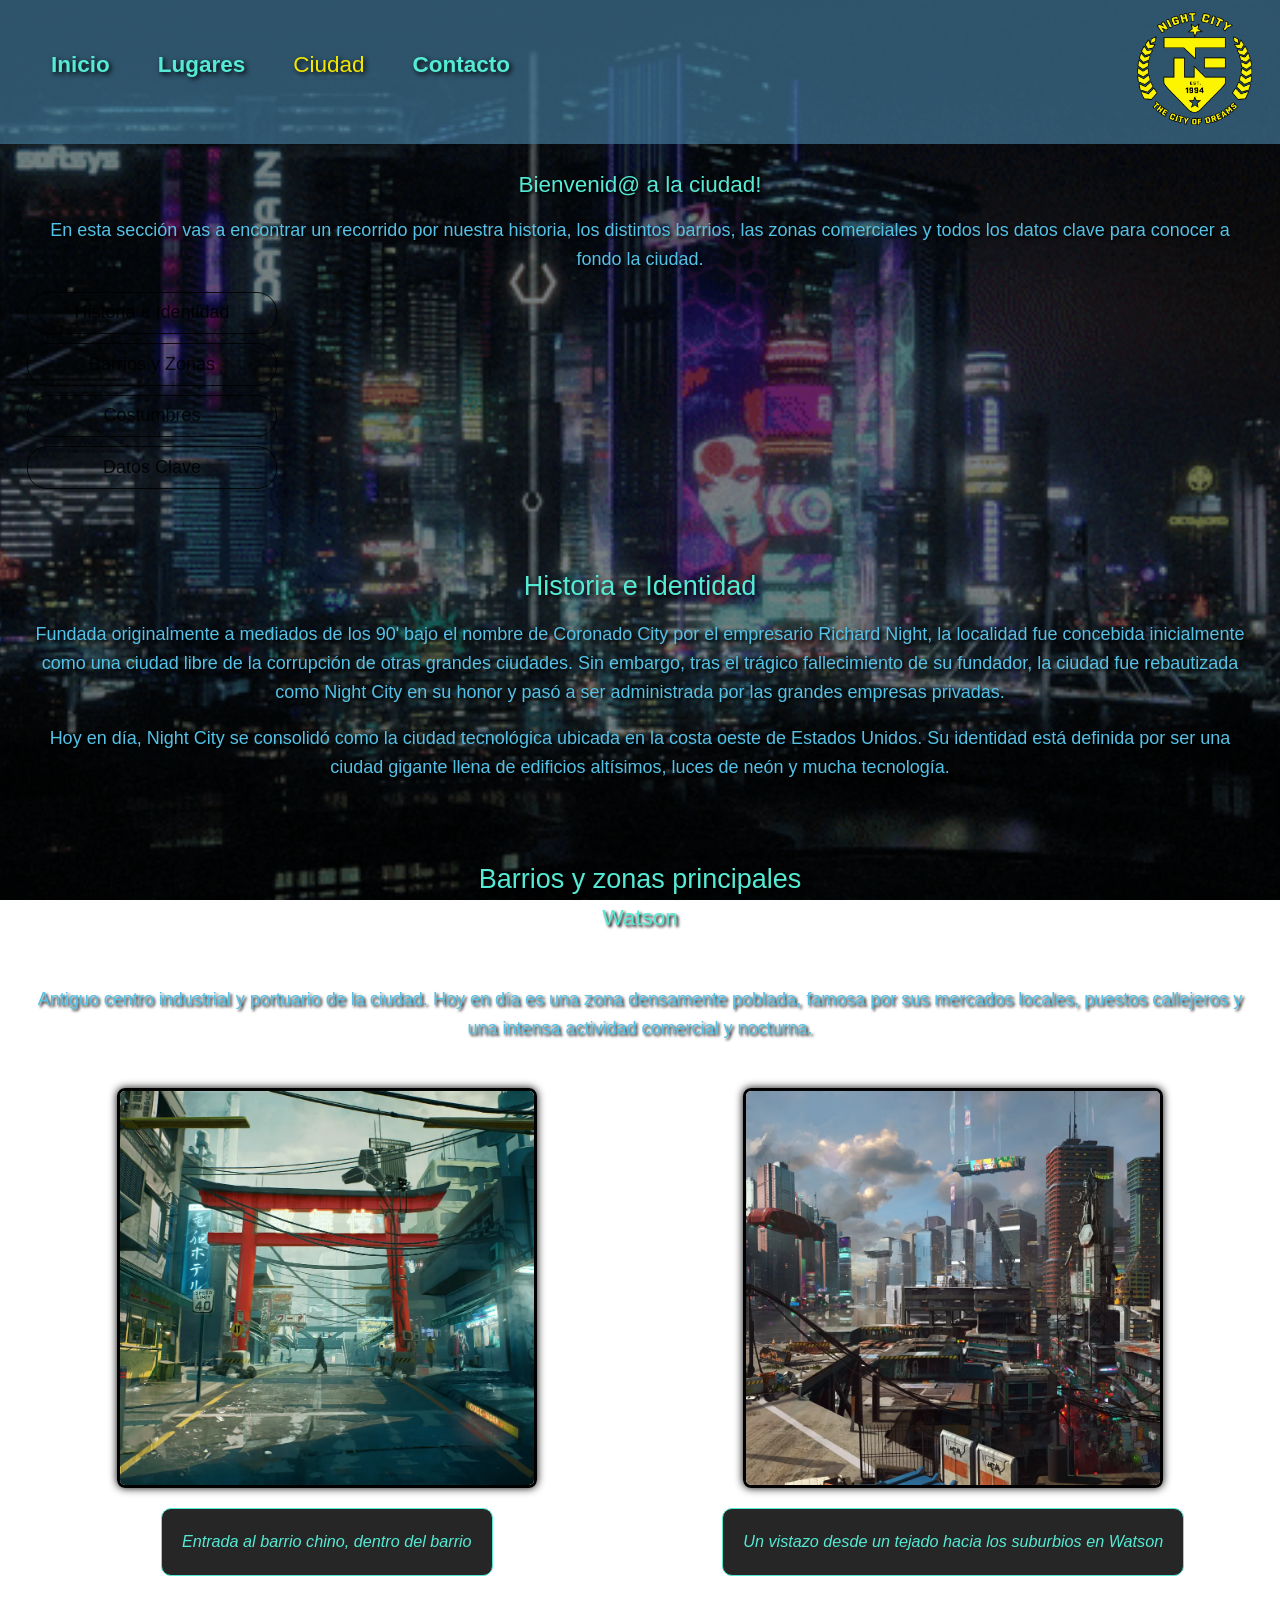
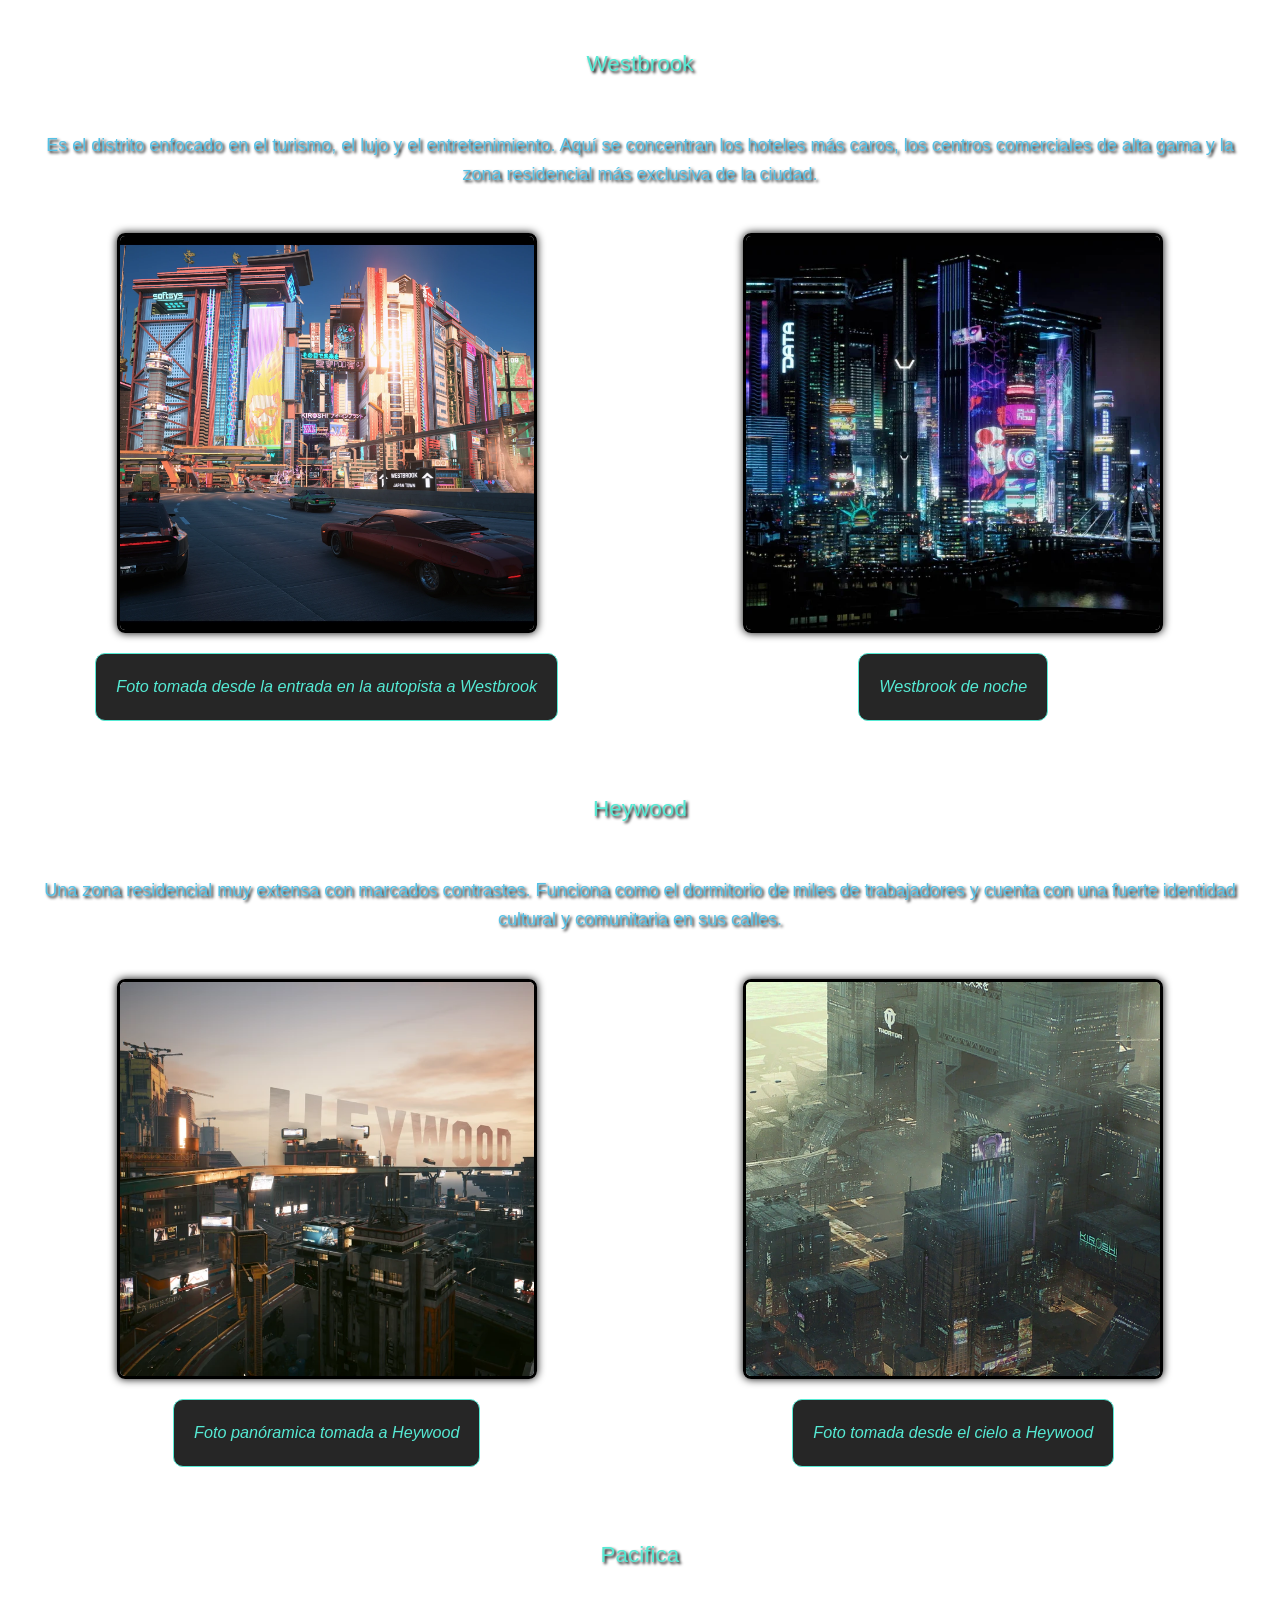
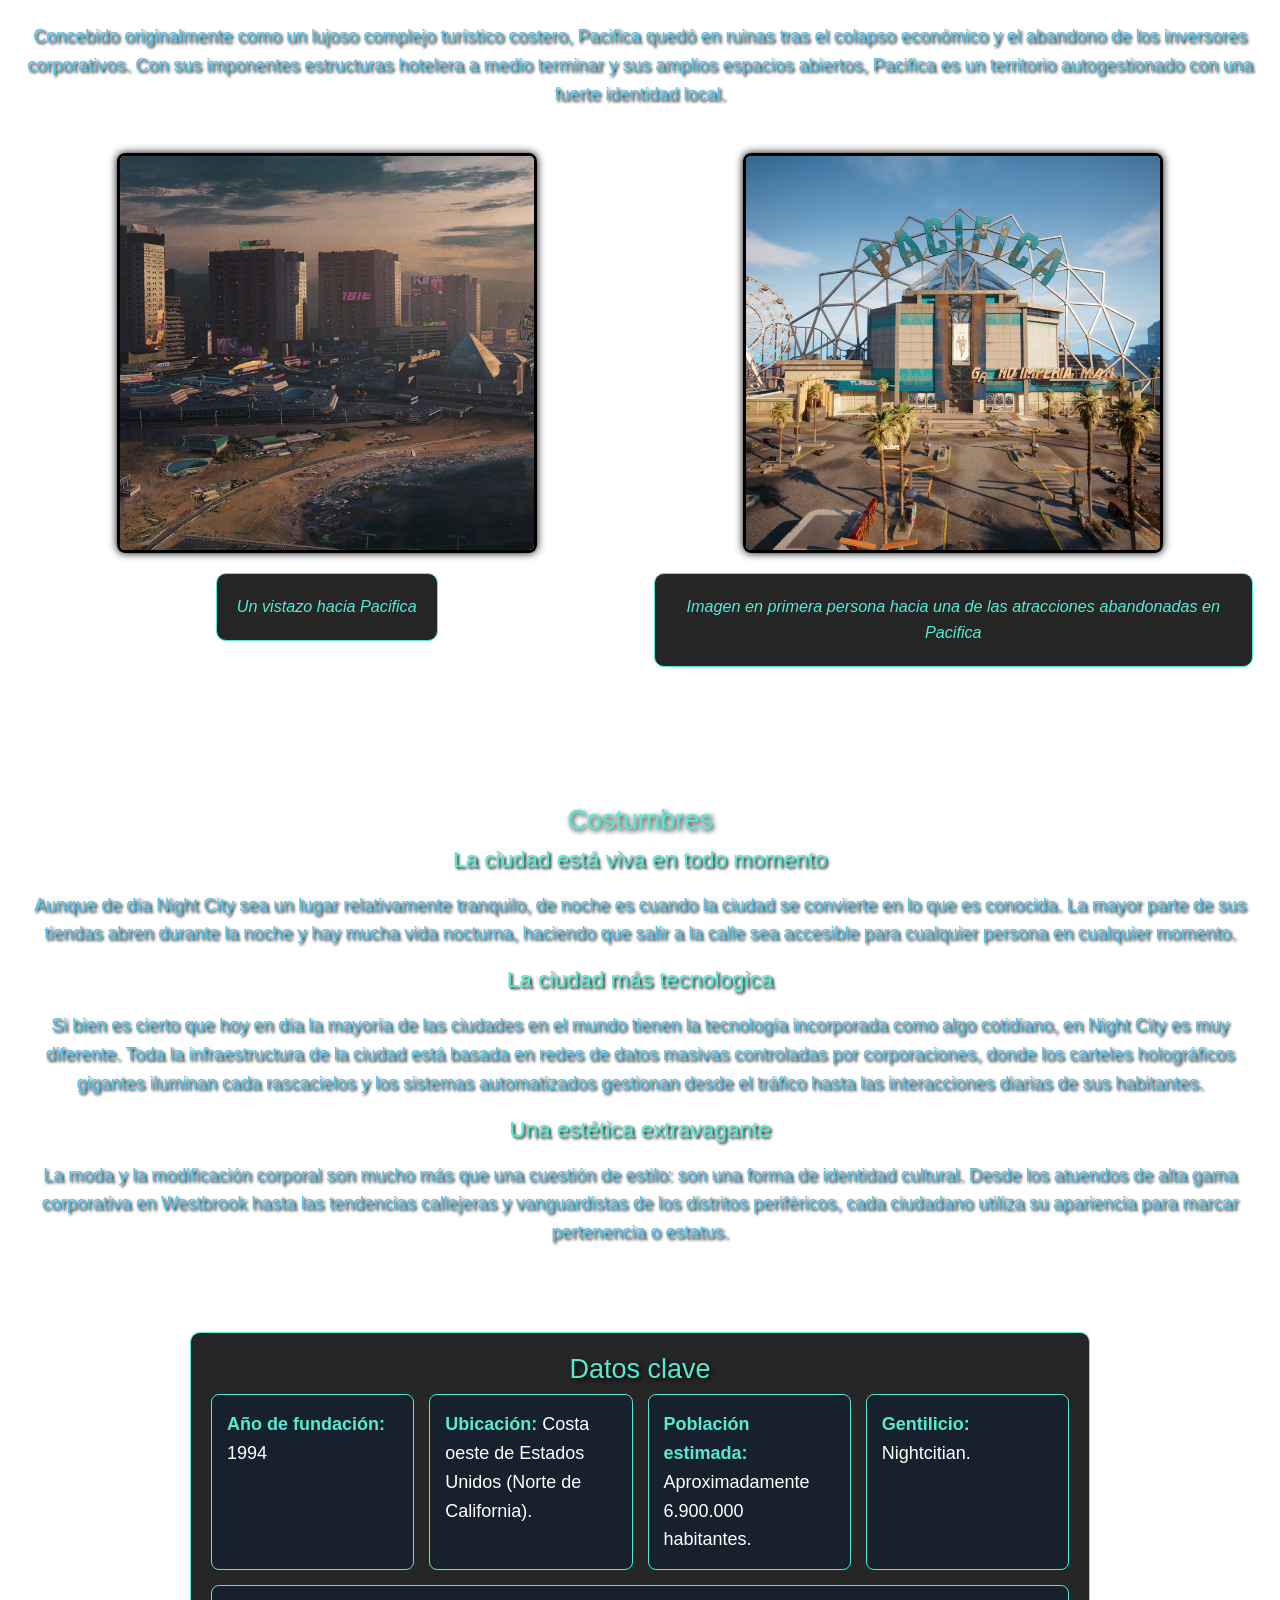
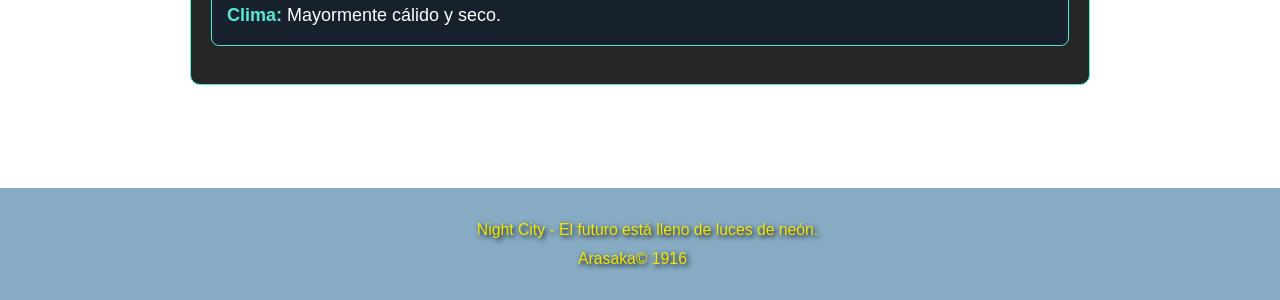
==== Ciudad.html @ 34565eb5 "cambié info y agregué estilos para los enlaces del nav en ciudad" ====
<!DOCTYPE html>
<html lang="es">
<head>
    <meta charset="UTF-8">
    <meta name="viewport" content="width=device-width, initial-scale=1.0">
    <title>Ciudad</title>
    <link rel="preconnect" href="https://fonts.googleapis.com">
    <link rel="preconnect" href="https://fonts.gstatic.com" crossorigin>
    <link href="https://fonts.googleapis.com/css2?family=Instrument+Sans:ital,wght@0,400..700;1,400..700&display=swap" rel="stylesheet">
    <link rel="stylesheet" href="https://cdn.jsdelivr.net/npm/bootstrap@5.3.8/dist/css/bootstrap.min.css">
    <link rel="stylesheet" href="CSS/style.css">
</head>
<body>
    <header>
        <h1 class="logo">
            <a href="./index.html">
                <img src="./img/Night City Logo.png" alt="Logo de Night City">
            </a>
        </h1>
            <nav>
                <ul class="menu">
                    <li class="links"><a href="./index.html">Inicio</a></li>               
                    <li class="links"><a href="./Lugares.html">Lugares</a></li>
                    <li class="links">Ciudad</li>
                    <li class="links"><a href="./Contacto.html">Contacto</a></li>
                </ul>
            </nav>
    </header> 
    <main>
        <section>
            <h3>Bienvenid@ a la ciudad!</h3>
            <p>En esta sección vas a encontrar un recorrido por nuestra historia, los distintos barrios, las zonas comerciales y todos los datos clave para conocer a fondo la ciudad.</p>

            <nav>
                <ul class="list-unstyled d-grid gap-2" style="max-width: 500px">
                    <li><a href="#historia" class="btn btn-outline-primary w-50">Historia e Identidad</a></li>
                    <li><a href="#barrios" class="btn btn-outline-primary w-50">Barrios y Zonas</a></li>
                    <li><a href="#costumbres" class="btn btn-outline-primary w-50">Costumbres</a></li>
                    <li><a href="#datos" class="btn btn-outline-primary w-50">Datos Clave</a></li>
                </ul>
            </nav>
        </section>
        <section id="historia">
            <h2>Historia e Identidad</h2>
            <p>Fundada originalmente a mediados de los 90' bajo el nombre de Coronado City por el empresario Richard Night, la localidad fue concebida inicialmente como una ciudad libre de la corrupción de otras grandes ciudades. Sin embargo, tras el trágico fallecimiento de su fundador, la ciudad fue rebautizada como Night City en su honor y pasó a ser administrada por las grandes empresas privadas.</p>
            <p>Hoy en día, Night City se consolidó como la ciudad tecnológica ubicada en la costa oeste de Estados Unidos. Su identidad está definida por ser una ciudad gigante llena de edificios altísimos, luces de neón y mucha tecnología.</p>
        </section>
        <section id="barrios">
            <h2>Barrios y zonas principales</h2>
            <article>
                <h3>Watson</h3>
                <p>Antiguo centro industrial y portuario de la ciudad. Hoy en día es una zona densamente poblada, famosa por sus mercados locales, puestos callejeros y una intensa actividad comercial y nocturna.</p>
                <figure>
                    
                    <img src="./img/Watson1.jpg" alt="Imagen de la entrada al barrio Watson" width="500">
                    <figcaption>Entrada al barrio chino, dentro del barrio</figcaption>
                </figure>
                <figure>
                    <img src="./img/Watson2.jpg" alt="Imagen desde un tejado al barrio Watson" width="500">
                    <figcaption>Un vistazo desde un tejado hacia los suburbios en Watson</figcaption>
                </figure>
            </article>
            <article>
                <h3>Westbrook</h3>
                <p>Es el distrito enfocado en el turismo, el lujo y el entretenimiento. Aquí se concentran los hoteles más caros, los centros comerciales de alta gama y la zona residencial más exclusiva de la ciudad.</p>
                <figure>
                    <img src="./img/Westbrook1.jpg" alt="Imagen de la entrada a Westbrook" width="500">
                    <figcaption>Foto tomada desde la entrada en la autopista a Westbrook</figcaption>
                </figure>
                <figure>
                    <img src="./img/Westbrook2.jpg" alt="Imagen de Westbrook de noche" width="500">
                    <figcaption>Westbrook de noche</figcaption>
                </figure>
            </article>
            <article>
                <h3>Heywood</h3>
                <p>Una zona residencial muy extensa con marcados contrastes. Funciona como el dormitorio de miles de trabajadores y cuenta con una fuerte identidad cultural y comunitaria en sus calles.</p>
                <figure>
                    <img src="./img/Heywood1.jpg" alt="Imagen panóramica a Heywood" width="500">
                    <figcaption>Foto panóramica tomada a Heywood</figcaption>
                </figure>
                <figure>
                    <img src="./img/Heywood2.jpg" alt="Imagen tomada desde el cielo a Heywood" width="500">
                    <figcaption>Foto tomada desde el cielo a Heywood</figcaption>
                </figure>
            </article>
            <article>
                <h3>Pacifica</h3>
                <p>Concebido originalmente como un lujoso complejo turístico costero, Pacifica quedó en ruinas tras el colapso económico y el abandono de los inversores corporativos. Con sus imponentes estructuras hotelera a medio terminar y sus amplios espacios abiertos, Pacifica es un territorio autogestionado con una fuerte identidad local.</p>
                <figure>
                    <img src="./img/Pacifica1.jpg" alt="Imagen vistazo hacia Pacifica" width="500">
                    <figcaption>Un vistazo hacia Pacifica</figcaption>
                </figure>
                <figure>
                    <img src="./img/Pacifica2.jpg" alt="Imagen en primera persona hacia la atracción más concurrida en Pacifica" width="500">
                    <figcaption>Imagen en primera persona hacia una de las atracciones abandonadas en Pacifica</figcaption>
                </figure>
            </article>
        </section>
        <section id="costumbres">
            <h2>Costumbres</h2>

            <article>
                <h3>La ciudad está viva en todo momento</h3>
                <p>Aunque de día Night City sea un lugar relativamente tranquilo, de noche es cuando la ciudad se convierte en lo que es conocida.
                    La mayor parte de sus tiendas abren durante la noche y hay mucha vida nocturna, haciendo que salir a la calle sea accesible para cualquier persona en cualquier momento.</p>
            </article>
            <article>
                <h3>La ciudad más tecnologica</h3>
                <p>Si bien es cierto que hoy en día la mayoría de las ciudades en el mundo tienen la tecnología incorporada como algo cotidiano, en Night City es muy diferente.
                    Toda la infraestructura de la ciudad está basada en redes de datos masivas controladas por corporaciones, donde los carteles holográficos gigantes iluminan cada rascacielos y los sistemas automatizados gestionan desde el tráfico hasta las interacciones diarias de sus habitantes.
                </p>
            </article>
            <article>
                <h3>Una estética extravagante</h3>
                <p>La moda y la modificación corporal son mucho más que una cuestión de estilo: son una forma de identidad cultural.
                    Desde los atuendos de alta gama corporativa en Westbrook hasta las tendencias callejeras y vanguardistas de los distritos periféricos, cada ciudadano utiliza su apariencia para marcar pertenencia o estatus.</p>
            </article>
        </section>
        <section id="datos">
            <h2>Datos clave</h2>

            <ul>
                <li><strong>Año de fundación:</strong> 1994</li>
                <li><strong>Ubicación:</strong> Costa oeste de Estados Unidos (Norte de California).</li>
                <li><strong>Población estimada:</strong> Aproximadamente 6.900.000 habitantes.</li>
                <li><strong>Gentilicio:</strong> Nightcitian.</li>
                <li><strong>Clima:</strong> Mayormente cálido y seco.</li>
            </ul>
        </section>
    </main>
        <footer>
        <small>Night City - El futuro está lleno de luces de neón. <br>
                Arasaka© 1916
        </small>
    </footer>
        <script src="https://cdn.jsdelivr.net/npm/bootstrap@5.3.8/dist/js/bootstrap.bundle.min.js" integrity="sha384-FKyoEForCGlyvwx9Hj09JcYn3nv7wiPVlz7YYwJrWVcXK/BmnVDxM+D2scQbITxI" crossorigin="anonymous"></script>
</body>
</html>
---- CSS/style.css ----
/*Paleta de colores*/
:root{
    --color-header: #467fa1;
    --color-primario: #f3e600;
    --color-acento: #55ead4;
    --color-texto: #c5003c;
    --color-texto-general: #54c1e6;
    --color-fondo: #000000;
    --color-links: #42B881;
    --color-texto-claro: #1900ff;
    --color-Articulos: #05d9e8;
    --fuente-principal: 'Inter', sans-serif;
}
/*Paleta de colores*/

/*Reset basico*/
*{
    box-sizing: border-box;
    margin: 0;
    padding: 0;
}
/*Reset basico*/

/*Estilos Globales*/
html{font-size: 18px;}

body{
    font-family: var(--fuente-principal);
    font-size: 1rem;
    line-height: 1.6;
    color: var(--color-texto-general);
    margin: 0 auto;
    background-image: linear-gradient(rgba(0, 0, 0, 0.5), rgba(0, 0, 0, 0.5)), url('../gif/descarga.gif');
    background-repeat: no-repeat;
    background-position: center center;
    background-size: cover;
    background-attachment:  fixed;
}
/*Estilos Globales*/

/*Barra de navegacion*/
header{
    width: 100%;
    max-width: 100%;
    margin: 0;
    display: flex;
    justify-content: space-between;
    align-items: center;
    font-family: 'montserrat', sans-serif;
    color: var(--color-acento);
    background-color: color-mix(in srgb, var(--color-header) 65%, transparent);
}

.logo{ /*El order sirve para que el logo de "Night City" este a la derecha en vez de la izquierda*/
    order: 2;
    padding: 0 1rem;
}

.logo img{
    width: 7.5rem;
}

.menu{
    margin-top: 0.25rem;
    list-style: none;
    display: flex;
    gap: 1rem;
    color: var(--color-primario);
    display: flex;
    order: 1;
}

.menu .links{
    color: var(--color-primario);
    text-decoration: none;
    font-size: 22.5px;
    font-weight: 1200px;
    text-shadow: 2px 2px 5px var(--color-fondo);
    padding: 0 15px;
}

.menu .links a{
    color: var(--color-acento);
    text-decoration: none;
    font-weight: 900;
    transition:all .3s ease;
    border-radius: 15px;
}

.menu .links a:hover{
    color: antiquewhite;
    text-decoration: none;
    background-color: var(--color-links);
    font-size: 30px;
}

/*Barra de navegacion*/

/*Seccion con Imagenes*/

.cuerpo-articulos{
    display: flex;
    justify-content: center;
    column-gap: 25px;
    color: var(--color-Articulos);
}

.articulos{
    text-align: center;
    border-radius: 15px;
    background-size: cover;
}

.texto-articulos{
     font-size: 0.95rem;
     color: var(--color-texto);
}

.articulos img{
    width: 150px;
    margin-top: 10px;
    box-shadow: 0px 0px 5px var(--color-fondo);
    border-radius: 15px;
}

.mb-3{
    background-color: color-mix(in srgb,var(--color-Articulos) 70%, transparent);
    height: 300px;
    box-shadow: 2px 2px 6px var(--color-fondo);
    overflow: auto;
}

.card-text{
    text-shadow: none;
}

/*Seccion con Imagenes*/

.btn-outline-primary {
    color: rgba(0, 0, 0, 0.85);
    border-color: rgba(0, 0, 0, 0.85);
    border-radius: 20px;
    background-color: color-mix(var(--color-header), transparent);

}

.btn-outline-primary:hover {
    color: black;
    background-color: color-mix(var(--color-links), transparent);
    border-color: var(--color-acento);
}

/*Seccion barrios en la sección ciudad*/

#barrios article {
    margin-bottom: 2.5rem;
    padding-bottom: 1.5rem;
    display: flex;
    flex-wrap: wrap;
    gap: 1.5rem;
    align-items: flex-start;
}

#barrios article h3,
#barrios article p {
    width: 100%;
}

#barrios figure {
    flex: 1;
    min-width: 250px;
    display: flex;
    flex-direction: column;
    align-items: center;
    margin: 0;
}

#barrios figure img {
    width: 70%;
    height: 400px;
    object-fit: cover;
    border-radius: 8px;
    box-shadow: 0px 0px 8px var(--color-fondo);
    border: 3px solid var(--color-fondo);
}

#barrios figcaption {
    text-align: center;
    font-style: italic;
    font-size: 0.9rem;
    color: var(--color-acento);
    margin-top: 5px;
    background-color: rgba(0, 0, 0, 0.85);
    border: 1px solid var(--color-acento);
    border-radius: 10px;
    padding: 20px;
}

/*Seccion barrios en la sección ciudad*/

/*Acordion*/

.accordion {
  --bs-accordion-bg: color-mix(in srgb,var(--color-texto) 70%, transparent);; /* Fondo general del acordeón */
  --bs-accordion-btn-bg: color-mix(in srgb,var(--color-header) 100%, transparent);; /* Fondo del botón */
  --bs-accordion-btn-color: color-mix(in srgb,var(--color-texto-claro) 100%); /* Color del texto del botón */
  --bs-accordion-active-bg: color-mix(in srgb,var(--color-header) 50%, transparent);; /* Fondo cuando está activo/abierto */
  --bs-accordion-active-color: color-mix(in srgb,var(--color-primario) 100%, transparent);; /* Color de texto cuando está activo */
} /*Solo funciona con color-mix(?*/

/*Acordion*/

/*TIPOGRAFIA*/

h2{
    font-size: 1.5rem;
    text-align: center;
    color: var(--color-acento);
    text-shadow: 2px 2px 5px var(--color-fondo);
}

h3{
    text-shadow: 2px 2px 5px var(--color-fondo);
    font-size: 1.25rem;
    text-align: center;
    color: var(--color-acento);    
    text-shadow: 2px 2px 3px var(--color-fondo);
}

p{
    margin-top: 1rem;
    text-align: center;
    text-shadow: 2px 2px 3px var(--color-fondo);
}

/*MAIN Y SECCIONES*/

main{
    padding: 1.5rem;
}

section{
    margin-bottom: 2rem;
    padding-bottom: 1.5rem;
}
/*MAIN Y SECCIONES*/

/*FIGURE (SECCION PERO DE IMAGENES)*/

figure{
    display: grid;
    grid-template-rows: repeat(auto-fit, minmax(200px, 1 fr));
    gap: 15px;
    justify-content: center;
}

/*para las IMAGENES DEL FIGURE*/
figure img{
    width: 250px;
    height: 180px;
    text-align: center;
    object-fit: cover;/*ajustar la imagen manteniedno las proporciones*/
    border-radius: 5px;
}
figcaption{
    grid-row: 1/-1;
    text-align: center;
    font-style: oblique;
    margin-bottom: 2px;
}
/*FOOTER*/
footer{
    background-color: color-mix(in srgb, var(--color-header) 65%, transparent);
    color: var(--color-primario);
    padding: 1.5rem;
    margin-top: 2rem;
    text-align: center;
}

small{
    color: var(--color-primario);
    text-decoration: none;
    font-weight: 900px;
    text-shadow: 2px 2px 5px var(--color-fondo);
    padding: 0 15px;
}

#lugares .card {
    background-color: rgba(0, 0, 0, 0.85);
    color: white;
    border: 1px solid var(--color-acento);
    border-radius: 12px;
    overflow: hidden;
    transition: transform 0.3s ease;
}

#lugares .card:hover {
    transform: translateY(-5px);
}

#lugares figure {
    display: block;
    width: 100%;
    margin: 0 0 1rem;
}

#lugares figure img {
    width: 100%;
    height: 220px;
    object-fit: cover;
    border-radius: 8px;
}

#lugares figcaption {
    text-align: center;
    font-style: italic;
    color: var(--color-header);
    margin-top: 8px;
}

#lugares .card-body {
    padding: 1.25rem;
}

#lugares .card p {
    text-align: left;
}
#datos {
    background-color: rgba(0, 0, 0, 0.85);
    border: 1px solid var(--color-acento);
    border-radius: 10px;
    padding: 20px;
    margin: 40px auto;
    max-width: 900px;
}

#datos h2 {
    color: var(--color-acento);
    text-align: center;
}

#datos ul {
    display: flex;
    flex-wrap: wrap;
    gap: 15px;
    padding: 0;
    list-style: none;
}

#datos li {
    background-color: #17212e;
    color: white;
    border: 1px solid var(--color-acento);
    border-radius: 8px;
    padding: 15px;
    flex: 1 1 200px;
}

#datos li strong {
    color: var(--color-acento);
}

#datos li span {
    display: block;
    margin-top: 8px;
}

#descubri {
    background-color: rgba(0, 0, 0, 0.85);
    border: 1px solid var(--color-acento);
    border-radius: 10px;
    padding: 25px;
    margin: 40px auto;
    max-width: 900px;
    text-align: center;
}

#descubri h2 {
    color: var(--color-acento);
}

#descubri p {
    color: white;
    line-height: 1.6;
    max-width: 750px;
    margin: auto;
}
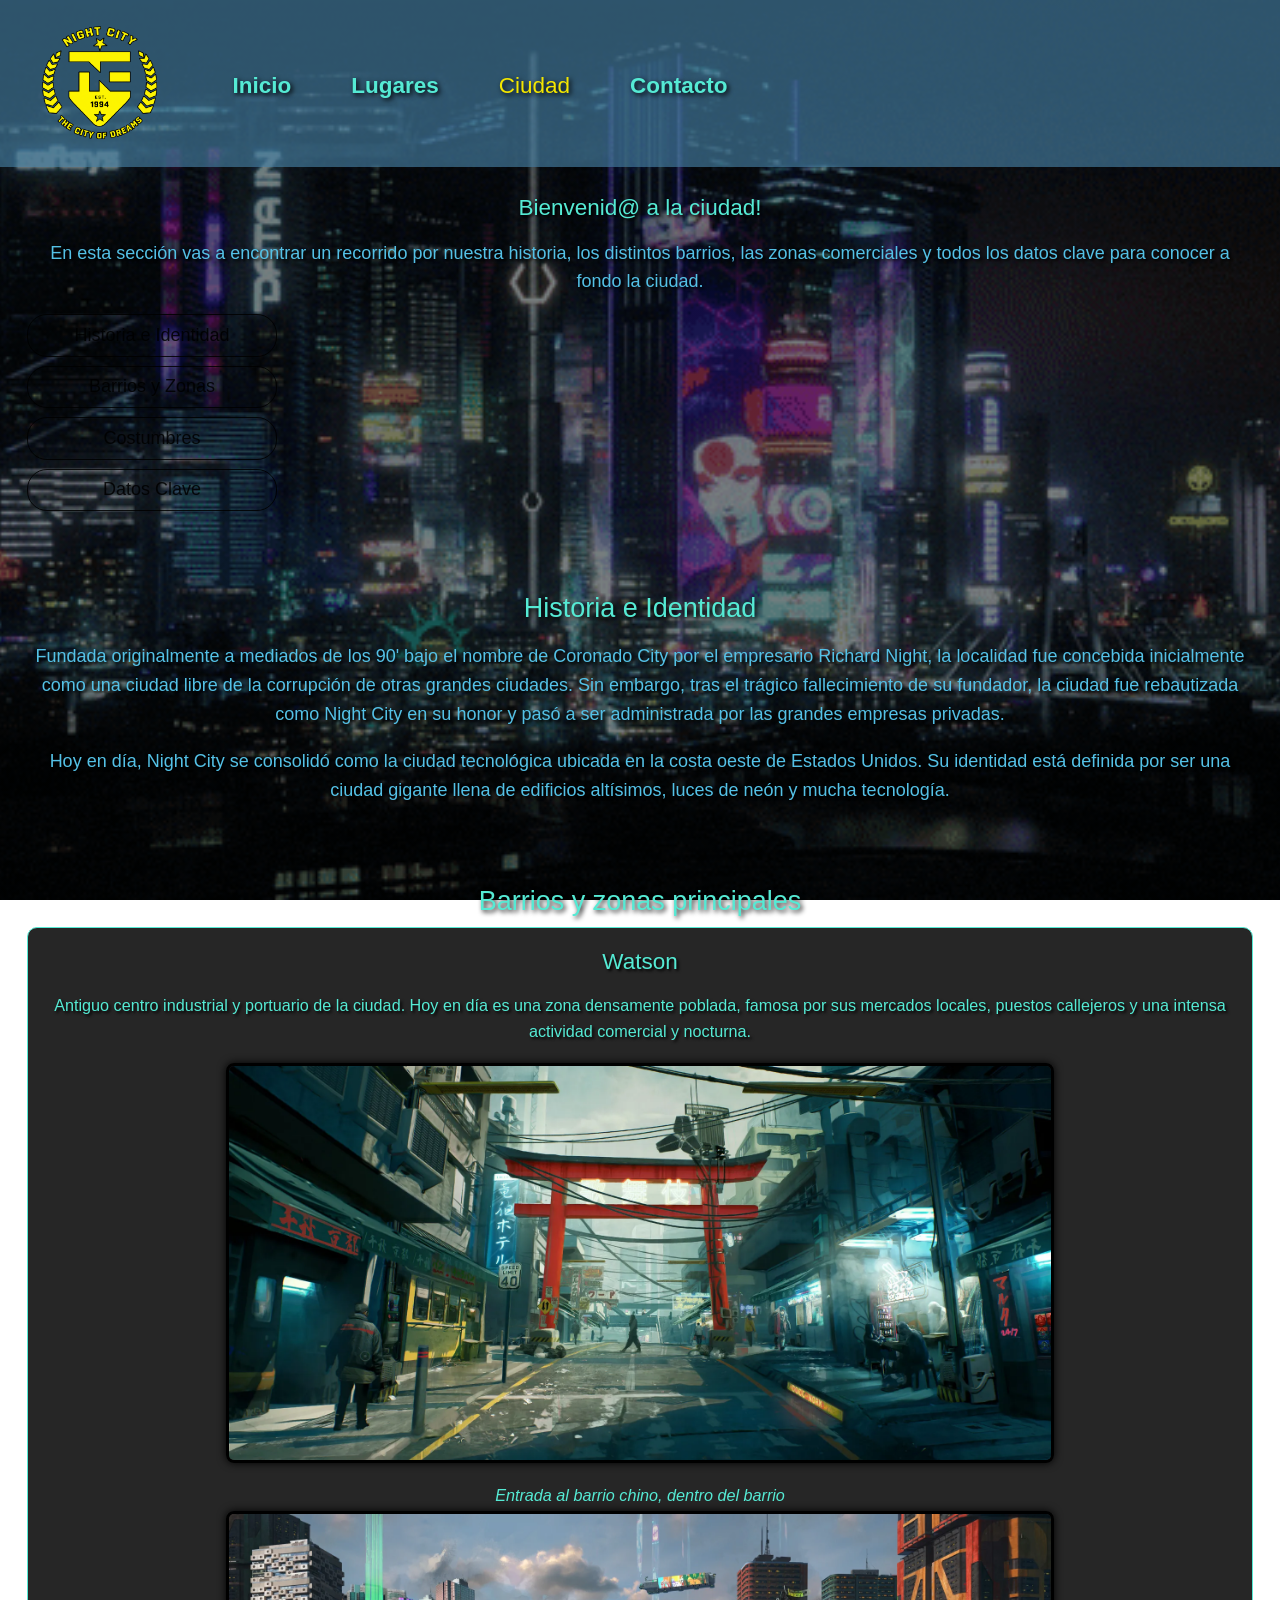
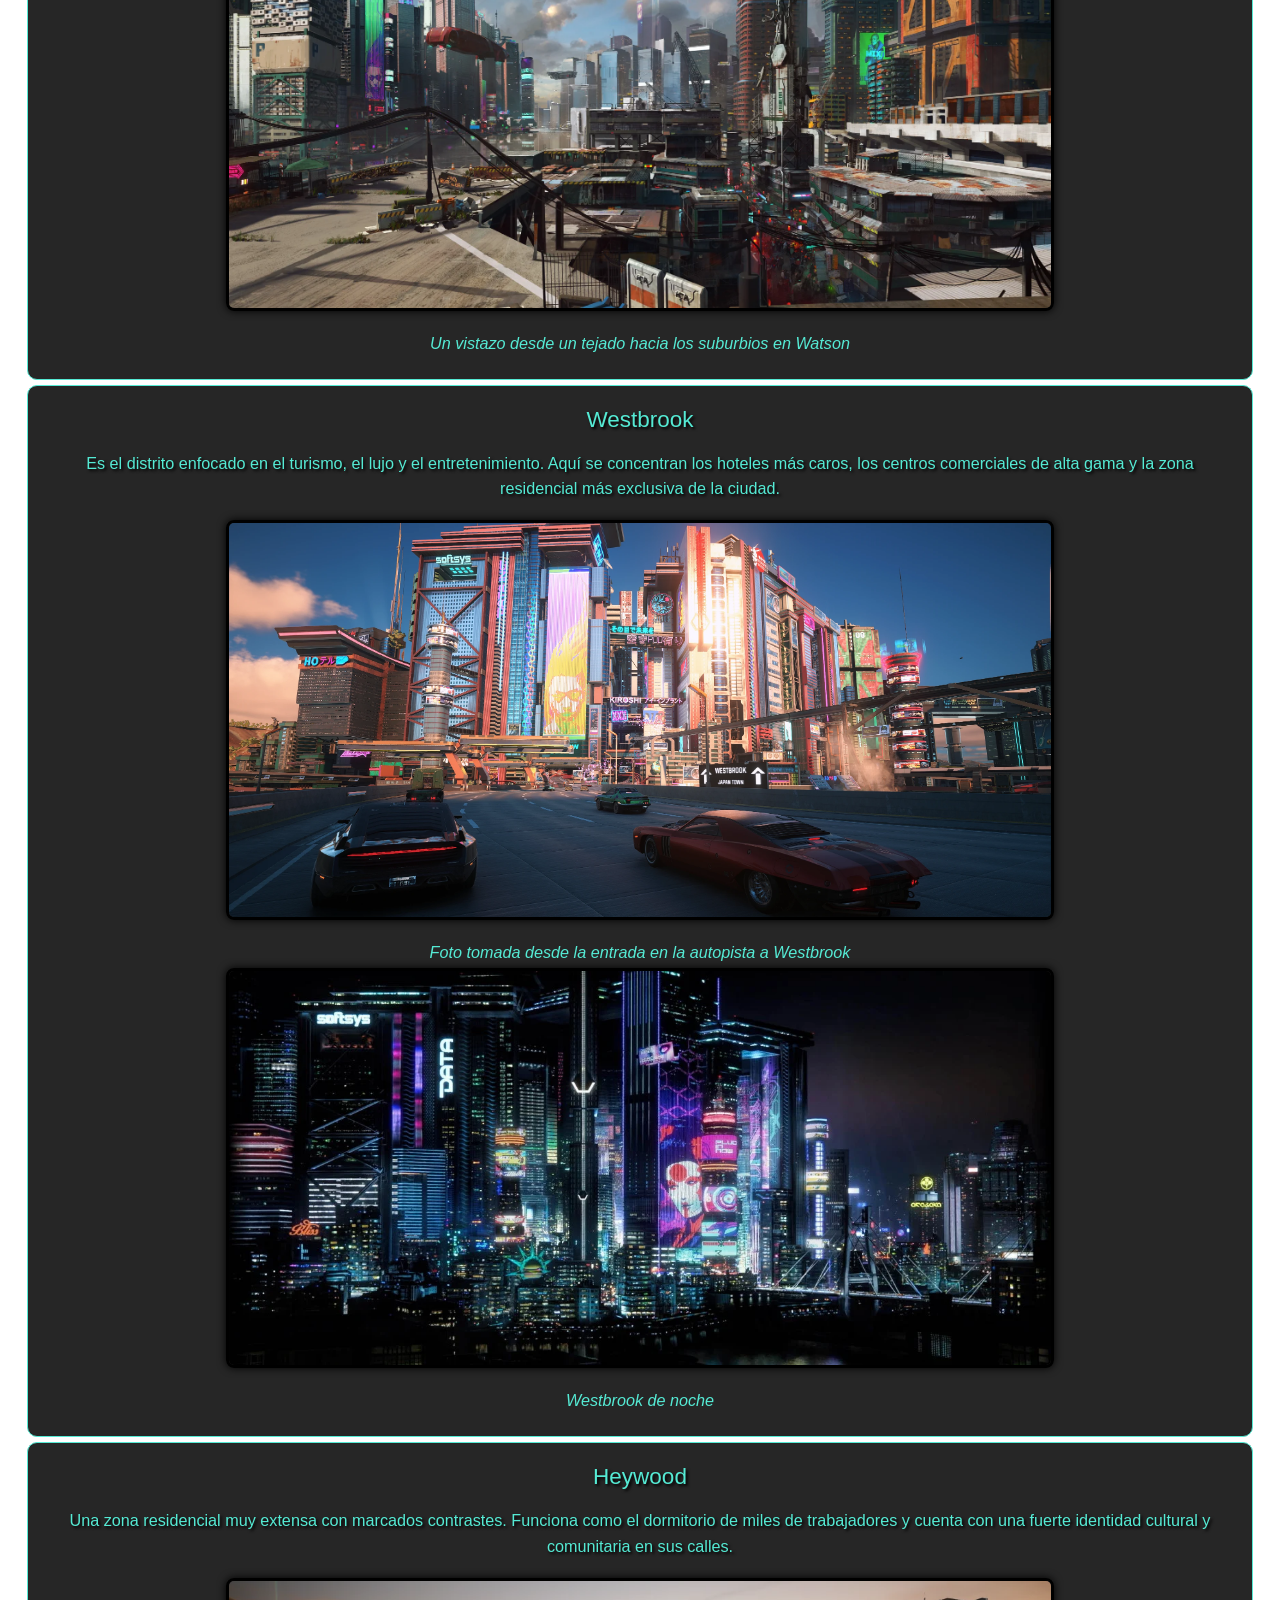
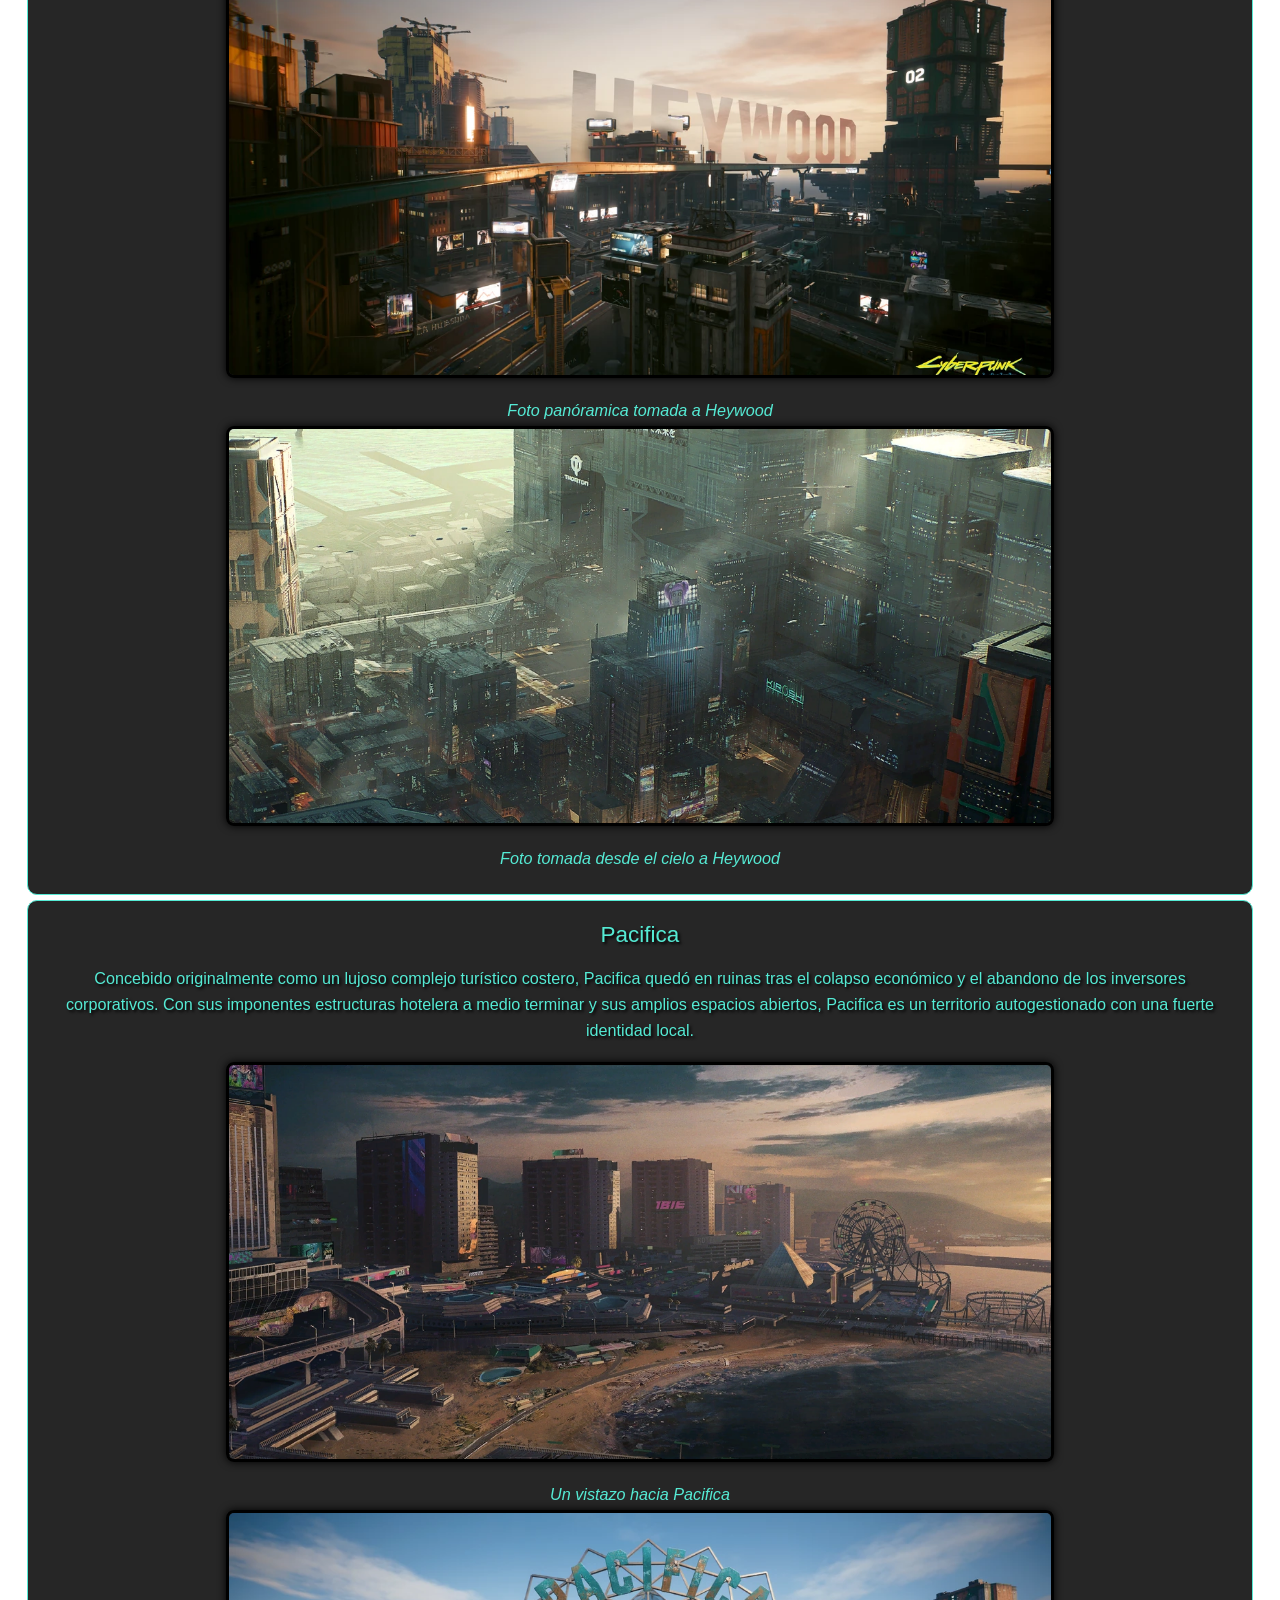
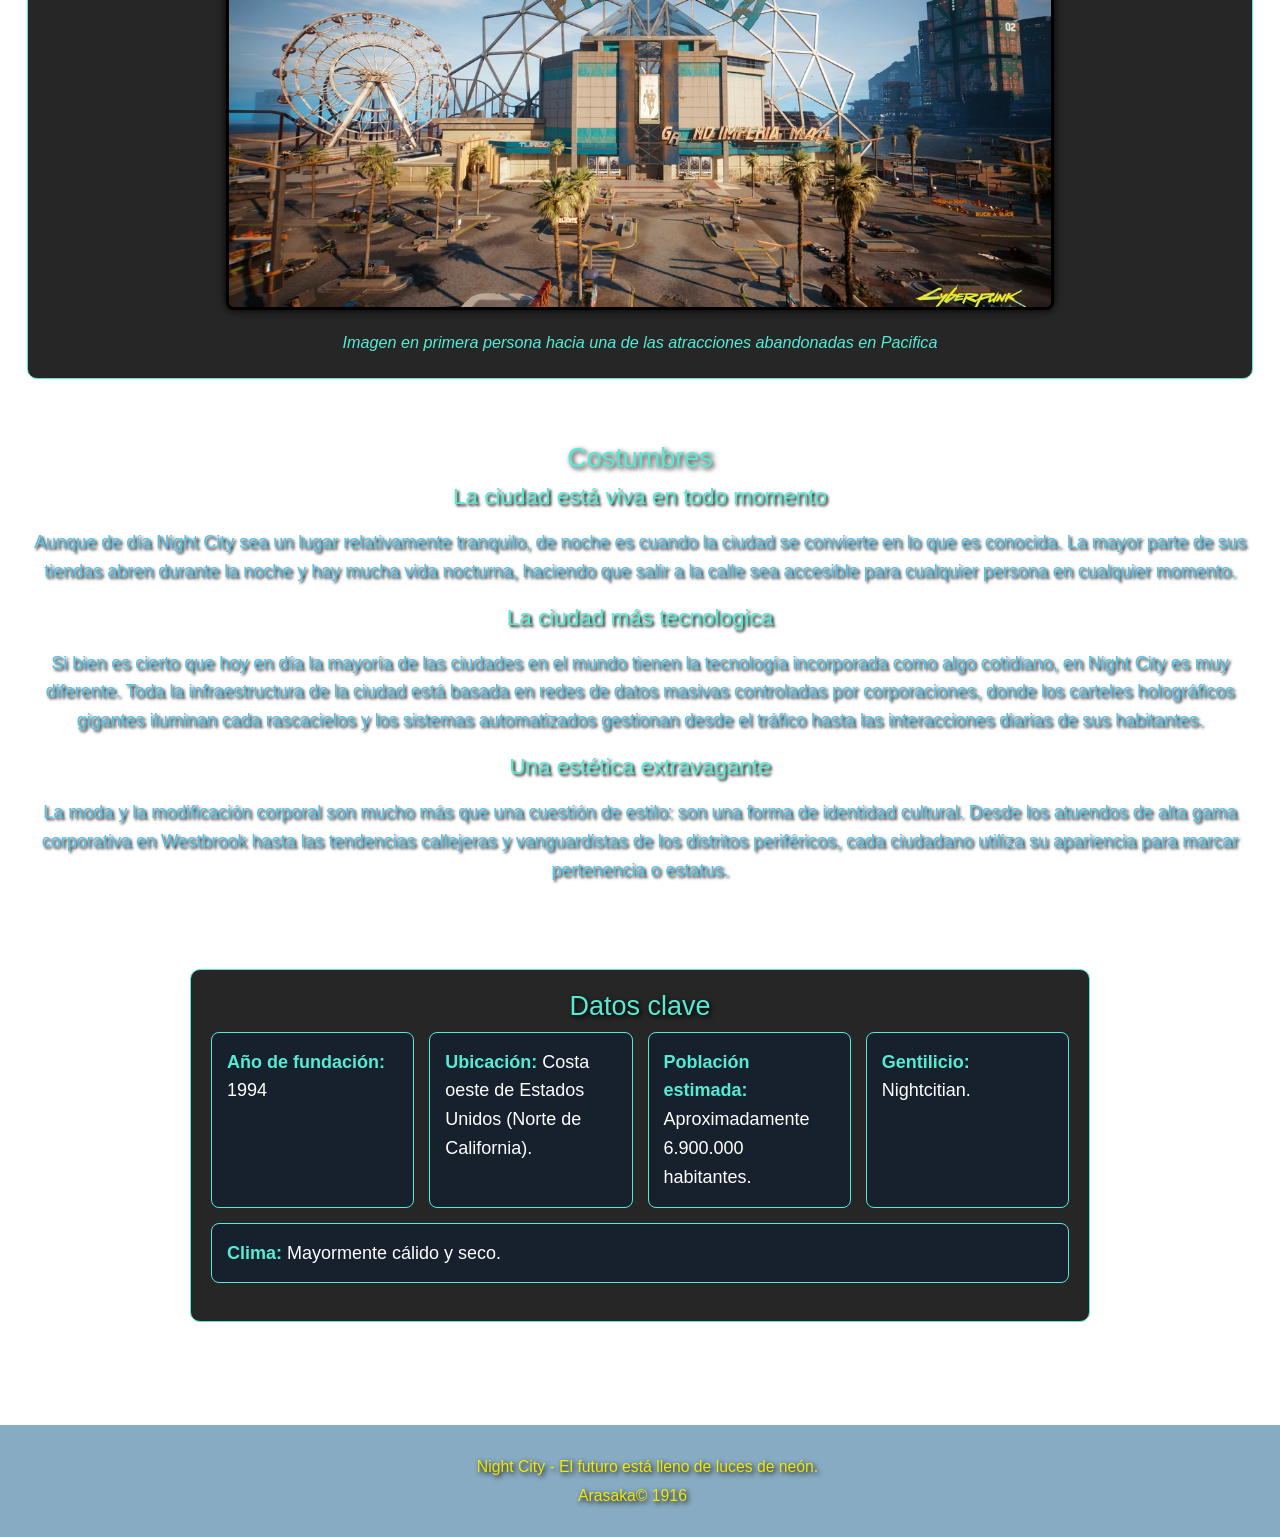
==== commit 3ddd7e16: "Cambiada la Nav Bar Se cambio la nav bar y ahora incluye una "hamburguesa" cuando la pagina se vuelv" ====
--- a/Ciudad.html
+++ b/Ciudad.html
@@ -11,22 +11,39 @@
     <link rel="stylesheet" href="CSS/style.css">
 </head>
 <body>
+
     <header>
-        <h1 class="logo">
-            <a href="./index.html">
-                <img src="./img/Night City Logo.png" alt="Logo de Night City">
-            </a>
-        </h1>
-            <nav>
-                <ul class="menu">
-                    <li class="links"><a href="./index.html">Inicio</a></li>               
-                    <li class="links"><a href="./Lugares.html">Lugares</a></li>
-                    <li class="links">Ciudad</li>
-                    <li class="links"><a href="./Contacto.html">Contacto</a></li>
-                </ul>
-            </nav>
-    </header> 
-    <main>
+        <nav class="navbar navbar-expand-lg navbar-light bg-light">
+          <div class="container-fluid">
+              <h1 class="logo">
+                <a href="./index.html">
+                  <img src="./img/night-city-logo.png" alt="Logo de Night City" id="logo">
+                </a>
+              </h1>
+            <button class="navbar-toggler" type="button" data-bs-toggle="collapse" data-bs-target="#navbarText" aria-controls="navbarText" aria-expanded="false" aria-label="Toggle navigation">
+              <span class="navbar-toggler-icon"></span>
+            </button>
+            <div class="collapse navbar-collapse" id="navbarText">
+              <ul class="navbar-nav me-auto mb-2 mb-lg-0 menu">
+                <li class="nav-item">
+                    <a class="links" href="./index.html">Inicio</a>
+                </li>
+                <li class="nav-item">
+                  <a class="links" href="./Lugares.html">Lugares</a>
+                </li>
+                <li class="link-no-activo">
+                  Ciudad
+                </li>
+                <li class="nav-item">
+                  <a class="links" href="./Contacto.html">Contacto</a>
+                </li>
+              </ul>
+            </div>
+          </div>
+        </nav>
+    </header>
+
+     <main>
         <section>
             <h3>Bienvenid@ a la ciudad!</h3>
             <p>En esta sección vas a encontrar un recorrido por nuestra historia, los distintos barrios, las zonas comerciales y todos los datos clave para conocer a fondo la ciudad.</p>
--- a/CSS/style.css
+++ b/CSS/style.css
@@ -52,7 +52,6 @@
 }
 
 .logo{ /*El order sirve para que el logo de "Night City" este a la derecha en vez de la izquierda*/
-    order: 2;
     padding: 0 1rem;
 }
 
@@ -60,38 +59,50 @@
     width: 7.5rem;
 }
 
-.menu{
+.navbar {
+    background-color: color-mix(in srgb, var(--color-header) 0%, transparent) !important;
+}
+
+.navbar-toggler{
+    box-shadow: 2px 2px 6px var(--color-fondo);
+}
+
+.container-fluid{
     margin-top: 0.25rem;
     list-style: none;
     display: flex;
     gap: 1rem;
-    color: var(--color-primario);
-    display: flex;
-    order: 1;
-}
-
-.menu .links{
+}
+
+.container-fluid .menu{
+    text-decoration: none;
+    font-size: 22.5px;
+    font-weight: 1200px;
+    text-shadow: 2px 2px 5px var(--color-fondo);
+}
+
+.container-fluid .menu .links{
+    color: var(--color-acento);
+    text-decoration: none;
+    font-weight: 900;
+    transition:all .3s ease;
+    border-radius: 15px;
+    padding: 0 30px;
+}
+
+.container-fluid .menu .links:hover{
+    color: antiquewhite;
+    text-decoration: none;
+    background-color: var(--color-links);
+}
+
+.container-fluid .menu .link-no-activo{
     color: var(--color-primario);
     text-decoration: none;
     font-size: 22.5px;
     font-weight: 1200px;
     text-shadow: 2px 2px 5px var(--color-fondo);
-    padding: 0 15px;
-}
-
-.menu .links a{
-    color: var(--color-acento);
-    text-decoration: none;
-    font-weight: 900;
-    transition:all .3s ease;
-    border-radius: 15px;
-}
-
-.menu .links a:hover{
-    color: antiquewhite;
-    text-decoration: none;
-    background-color: var(--color-links);
-    font-size: 30px;
+    padding: 0 30px;
 }
 
 /*Barra de navegacion*/
@@ -150,15 +161,17 @@
     border-color: var(--color-acento);
 }
 
+
 /*Seccion barrios en la sección ciudad*/
 
 #barrios article {
-    margin-bottom: 2.5rem;
-    padding-bottom: 1.5rem;
-    display: flex;
-    flex-wrap: wrap;
-    gap: 1.5rem;
-    align-items: flex-start;
+    font-size: 0.9rem;
+    color: var(--color-acento);
+    margin-top: 5px;
+    background-color: rgba(0, 0, 0, 0.85);
+    border: 1px solid var(--color-acento);
+    border-radius: 10px;
+    padding: 20px;
 }
 
 #barrios article h3,
@@ -190,23 +203,28 @@
     font-size: 0.9rem;
     color: var(--color-acento);
     margin-top: 5px;
-    background-color: rgba(0, 0, 0, 0.85);
-    border: 1px solid var(--color-acento);
-    border-radius: 10px;
-    padding: 20px;
 }
 
 /*Seccion barrios en la sección ciudad*/
 
-/*Acordion*/
+/*Acordeon*/
 
 .accordion {
-  --bs-accordion-bg: color-mix(in srgb,var(--color-texto) 70%, transparent);; /* Fondo general del acordeón */
-  --bs-accordion-btn-bg: color-mix(in srgb,var(--color-header) 100%, transparent);; /* Fondo del botón */
-  --bs-accordion-btn-color: color-mix(in srgb,var(--color-texto-claro) 100%); /* Color del texto del botón */
-  --bs-accordion-active-bg: color-mix(in srgb,var(--color-header) 50%, transparent);; /* Fondo cuando está activo/abierto */
-  --bs-accordion-active-color: color-mix(in srgb,var(--color-primario) 100%, transparent);; /* Color de texto cuando está activo */
+  --bs-accordion-btn-focus-box-shadow: none; /* Sombra que se genera al abrir el acordeon */
+  --bs-accordion-bg: color-mix(in srgb,var(--color-texto) 50%, transparent); /* Fondo general del acordeon */
+  --bs-accordion-btn-bg: color-mix(in srgb,var(--color-fondo) 85%, transparent); /* Fondo del boton */
+  --bs-accordion-btn-color: color-mix(in srgb,var(--color-links) 100%); /* Color del boton */
+  --bs-accordion-active-bg: color-mix(in srgb,var(--color-header) 50%, transparent); /* Fondo cuando esta activo/abierto */
+  --bs-accordion-active-color: color-mix(in srgb,var(--color-primario) 100%, transparent); /* Color de texto cuando está activo */
 } /*Solo funciona con color-mix(?*/
+
+.accordion-header{
+    color: var(--color-links);
+}
+
+.accordion-body{
+    color: var(--color-texto-general);
+}
 
 /*Acordion*/
 
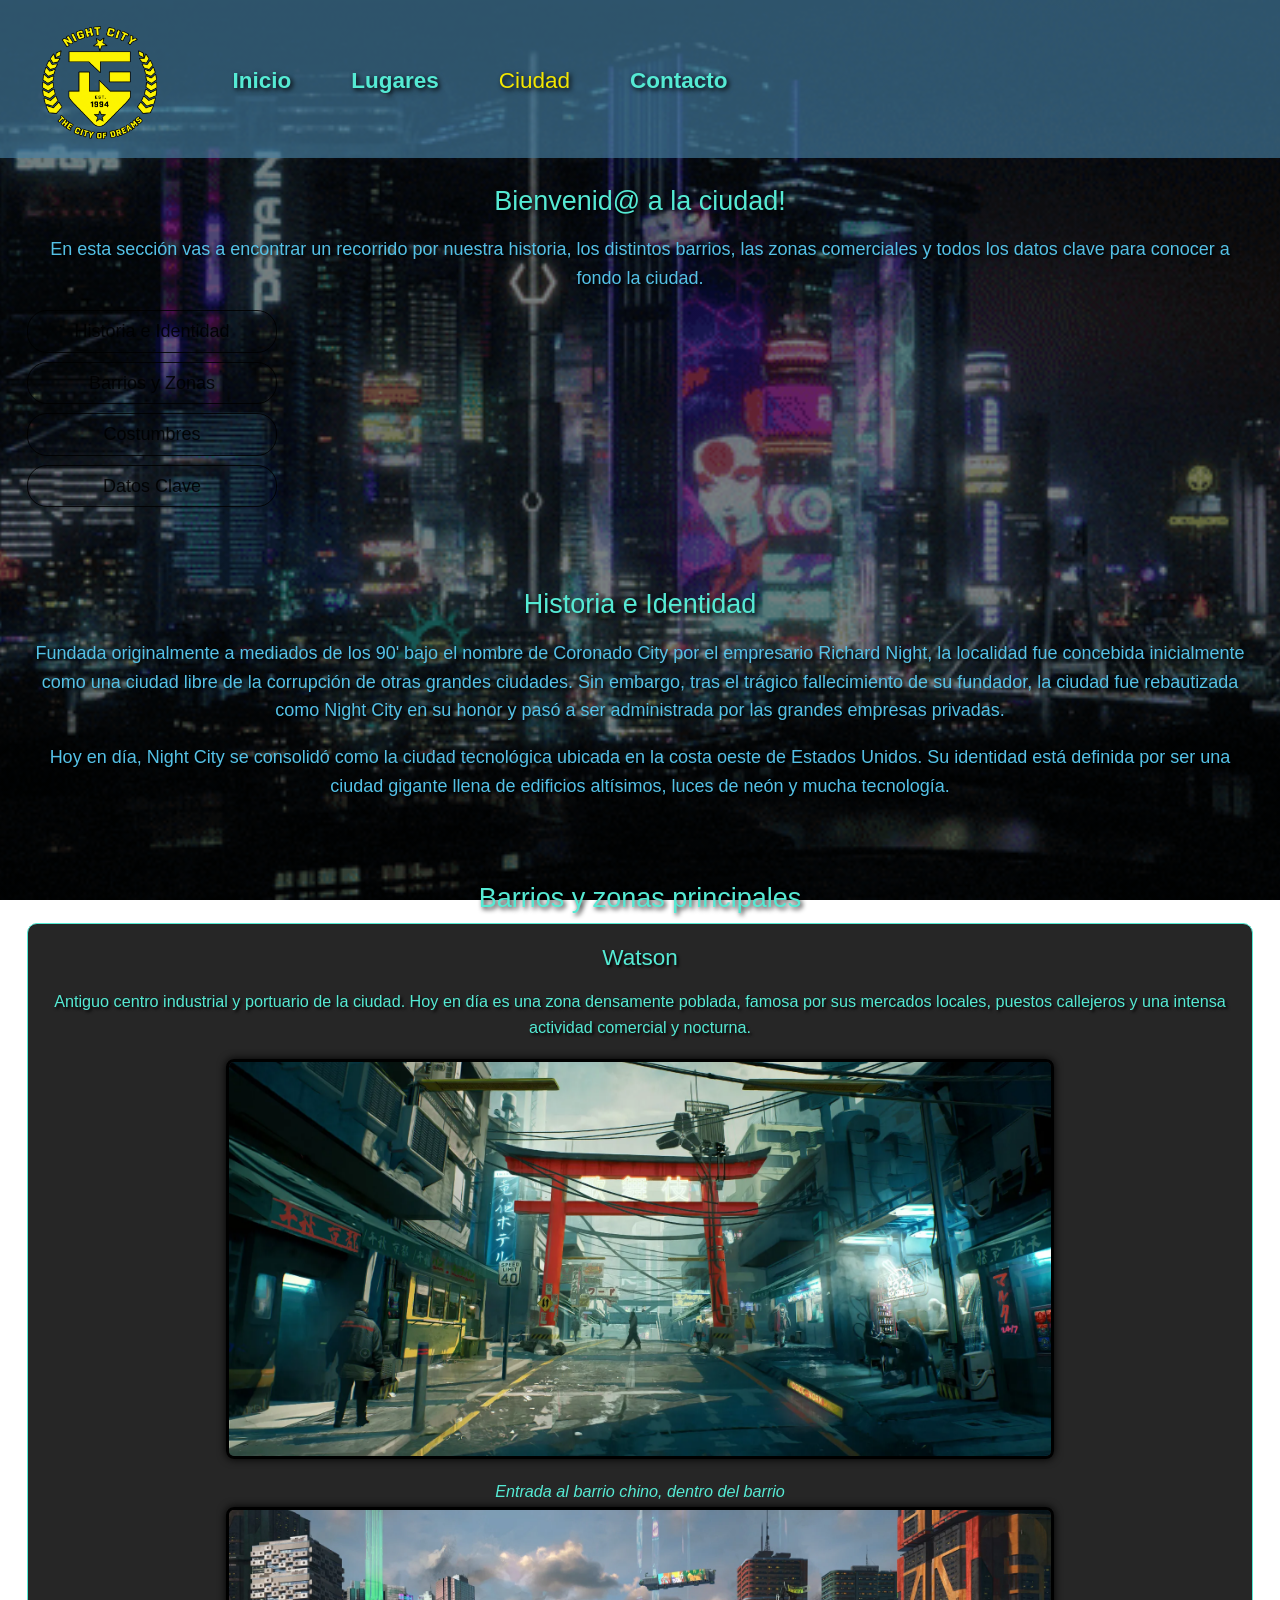
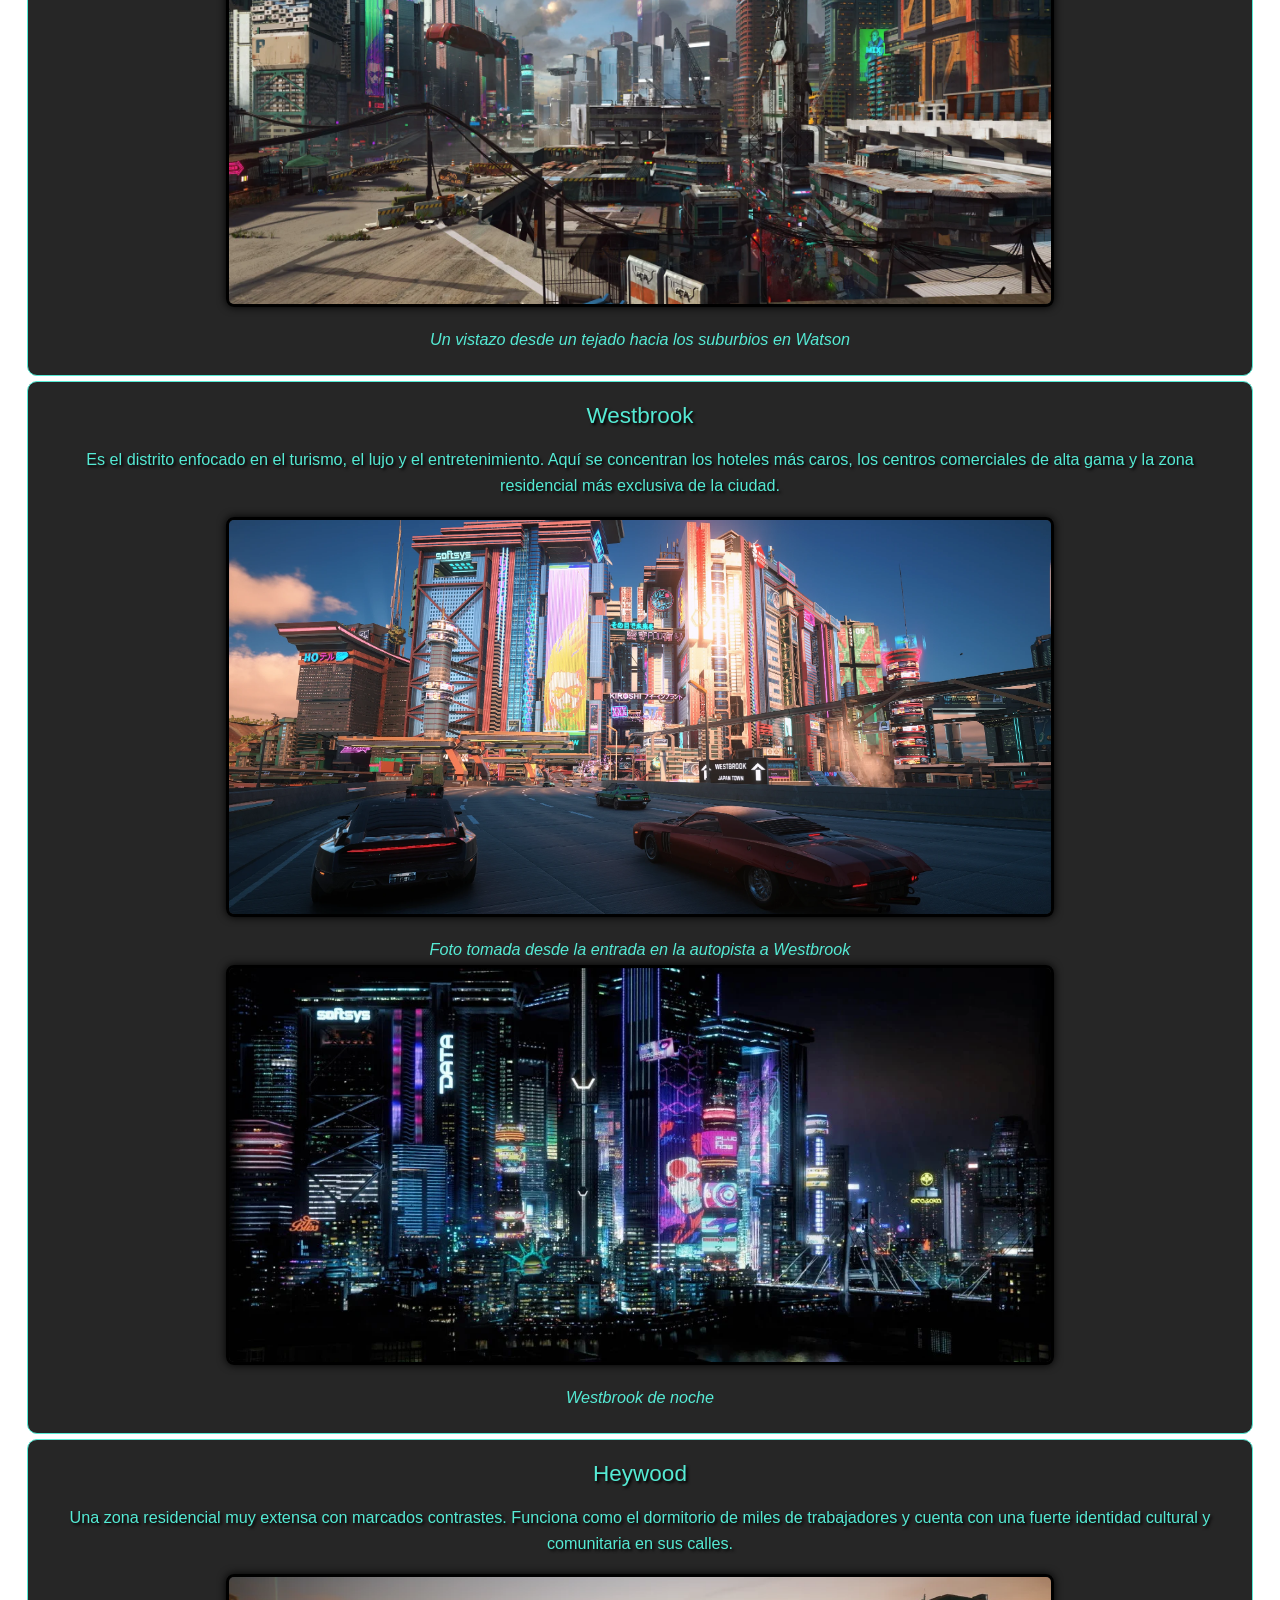
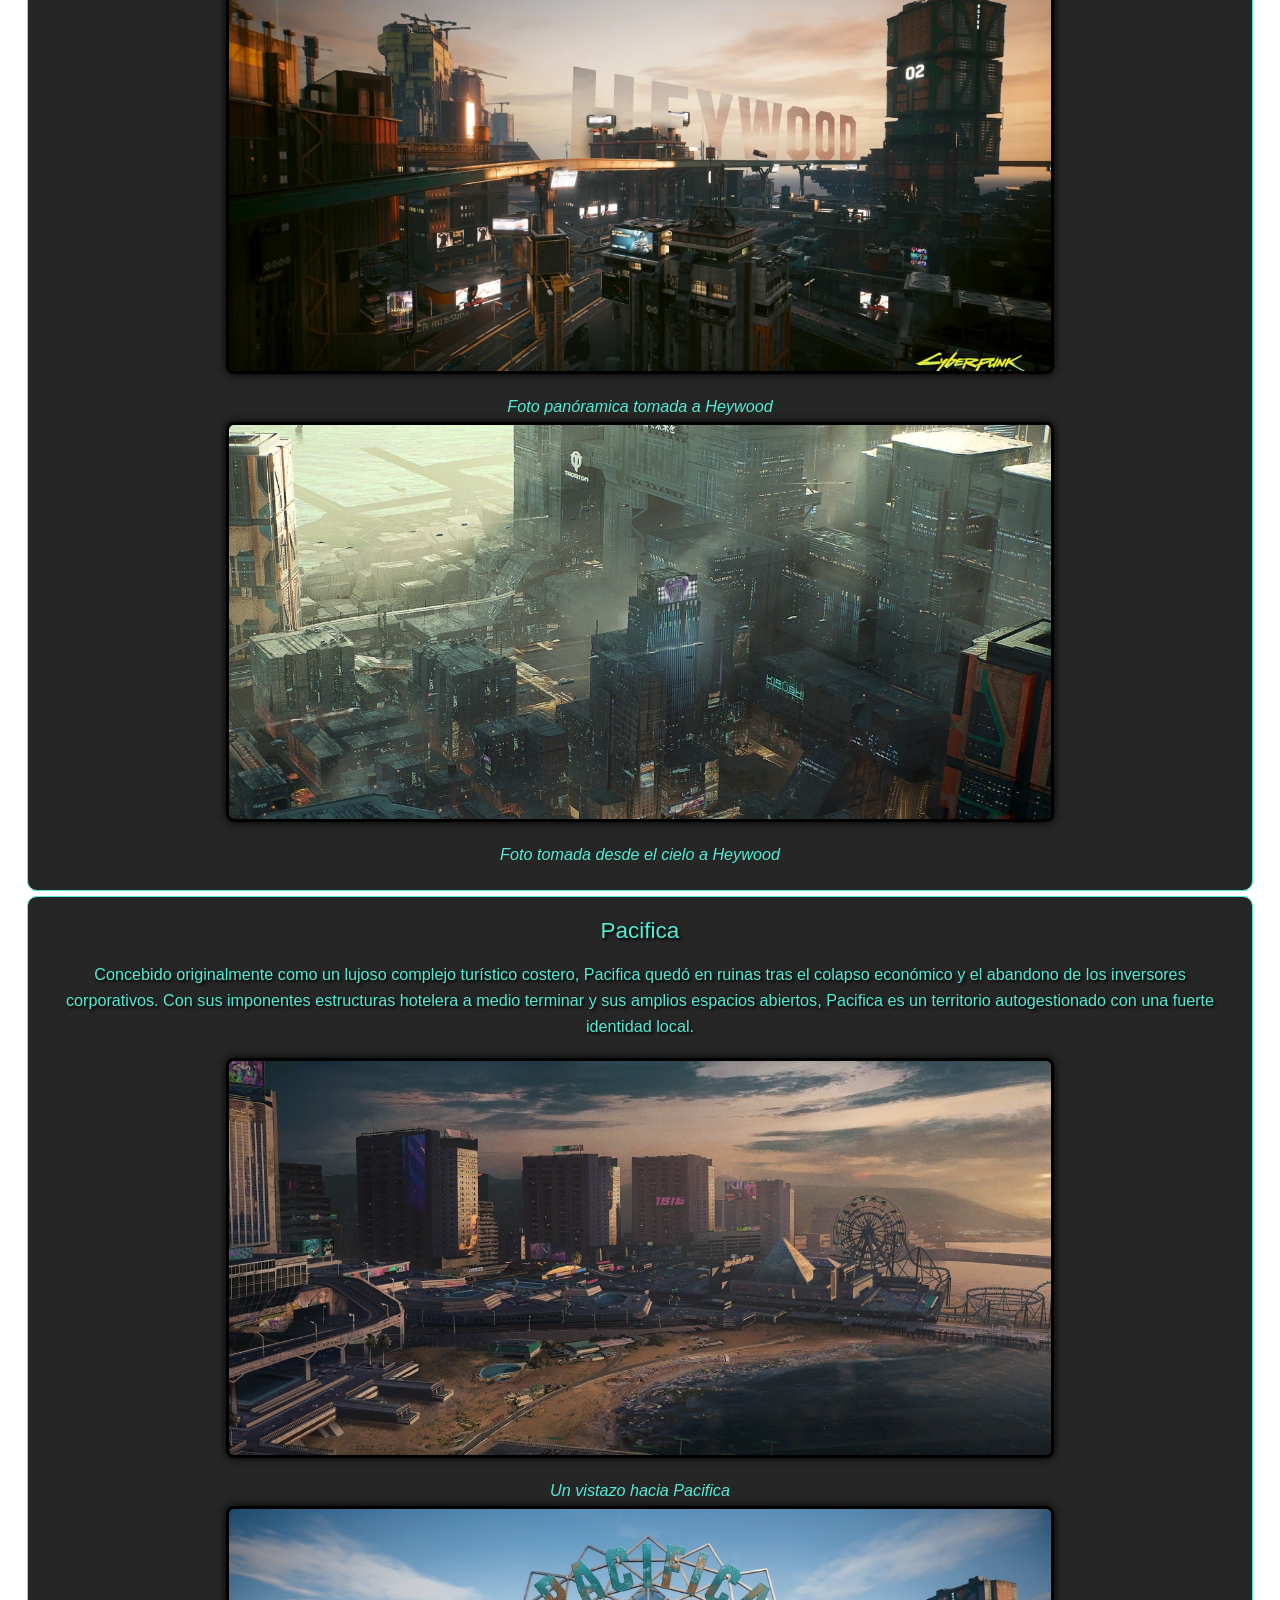
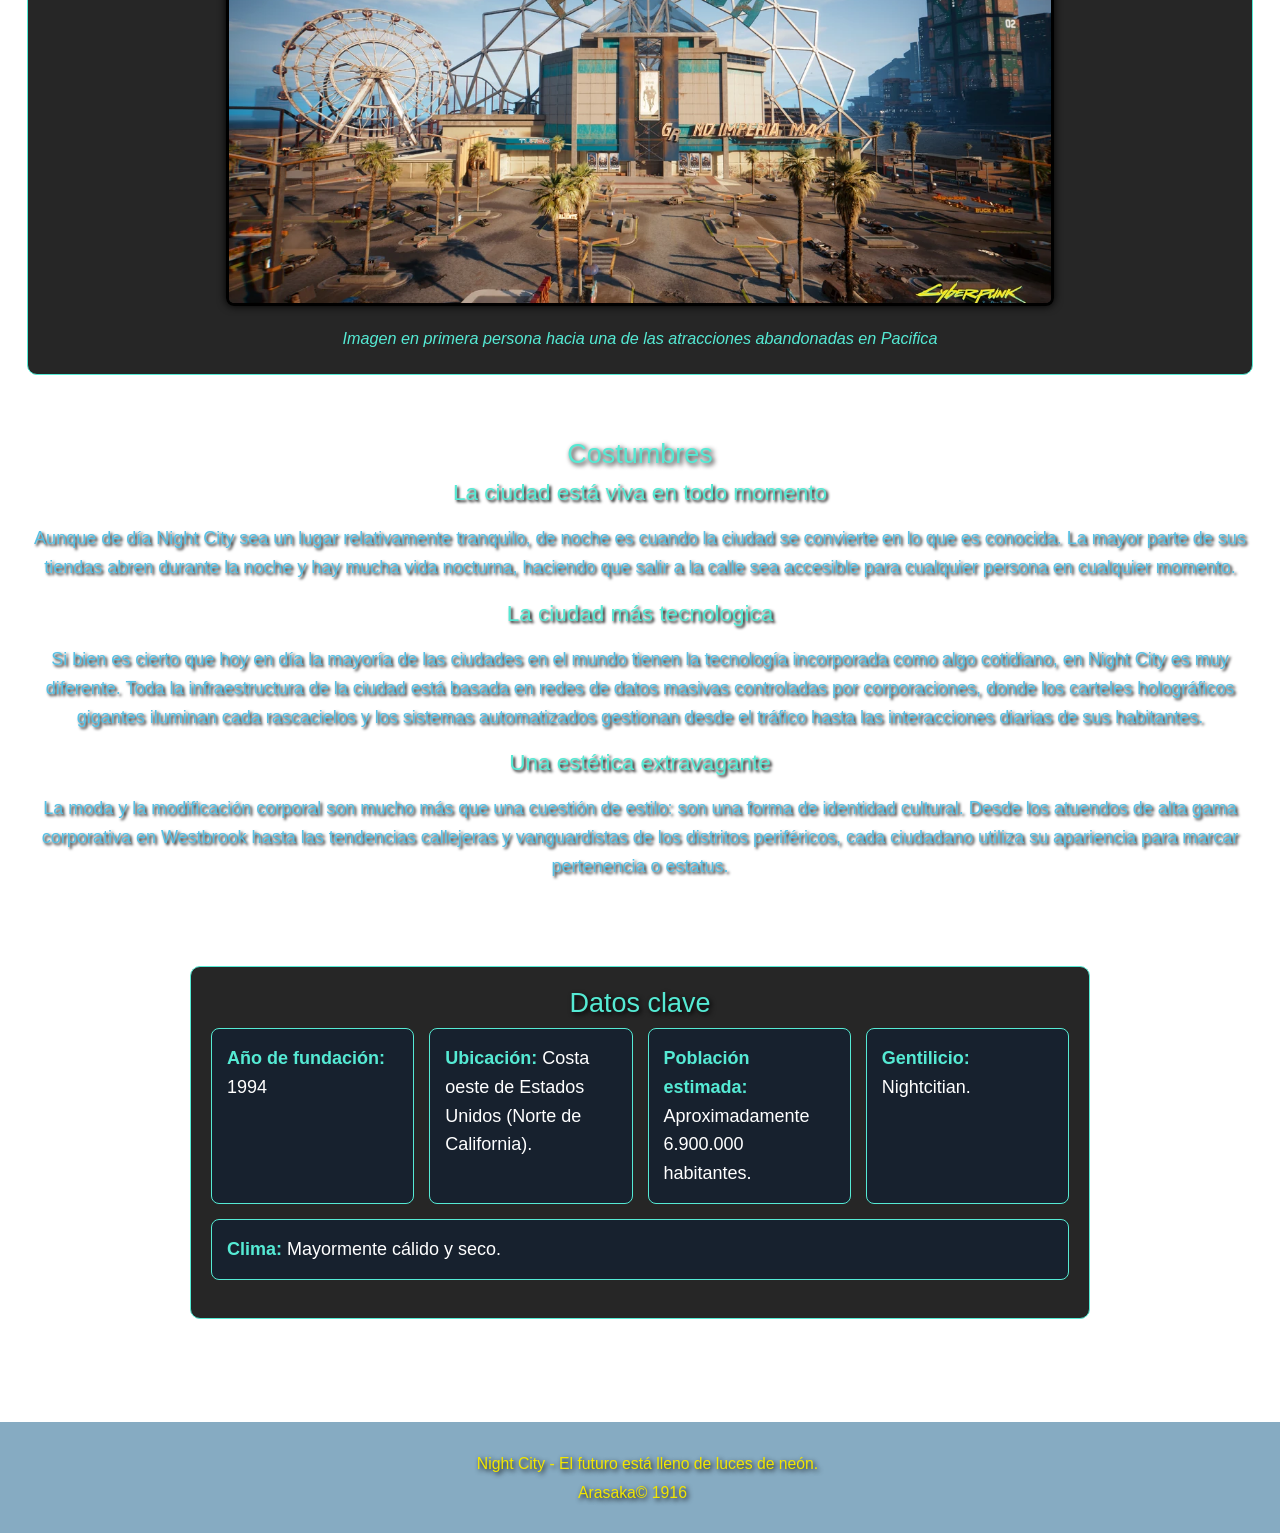
==== commit dbe10018: "hice algunos arreglos al logo" ====
--- a/Ciudad.html
+++ b/Ciudad.html
@@ -15,11 +15,11 @@
     <header>
         <nav class="navbar navbar-expand-lg navbar-light bg-light">
           <div class="container-fluid">
-              <h1 class="logo">
+              <div class="logo">
                 <a href="./index.html">
                   <img src="./img/night-city-logo.png" alt="Logo de Night City" id="logo">
                 </a>
-              </h1>
+              </div>
             <button class="navbar-toggler" type="button" data-bs-toggle="collapse" data-bs-target="#navbarText" aria-controls="navbarText" aria-expanded="false" aria-label="Toggle navigation">
               <span class="navbar-toggler-icon"></span>
             </button>
@@ -45,7 +45,7 @@
 
      <main>
         <section>
-            <h3>Bienvenid@ a la ciudad!</h3>
+            <h1>Bienvenid@ a la ciudad!</h1>
             <p>En esta sección vas a encontrar un recorrido por nuestra historia, los distintos barrios, las zonas comerciales y todos los datos clave para conocer a fondo la ciudad.</p>
 
             <nav>
--- a/CSS/style.css
+++ b/CSS/style.css
@@ -402,4 +402,11 @@
     line-height: 1.6;
     max-width: 750px;
     margin: auto;
+}
+
+h1 {
+    font-size: 1.5rem;
+    text-align: center;
+    color: var(--color-acento);
+    text-shadow: 2px 2px 5px var(--color-fondo); 
 }
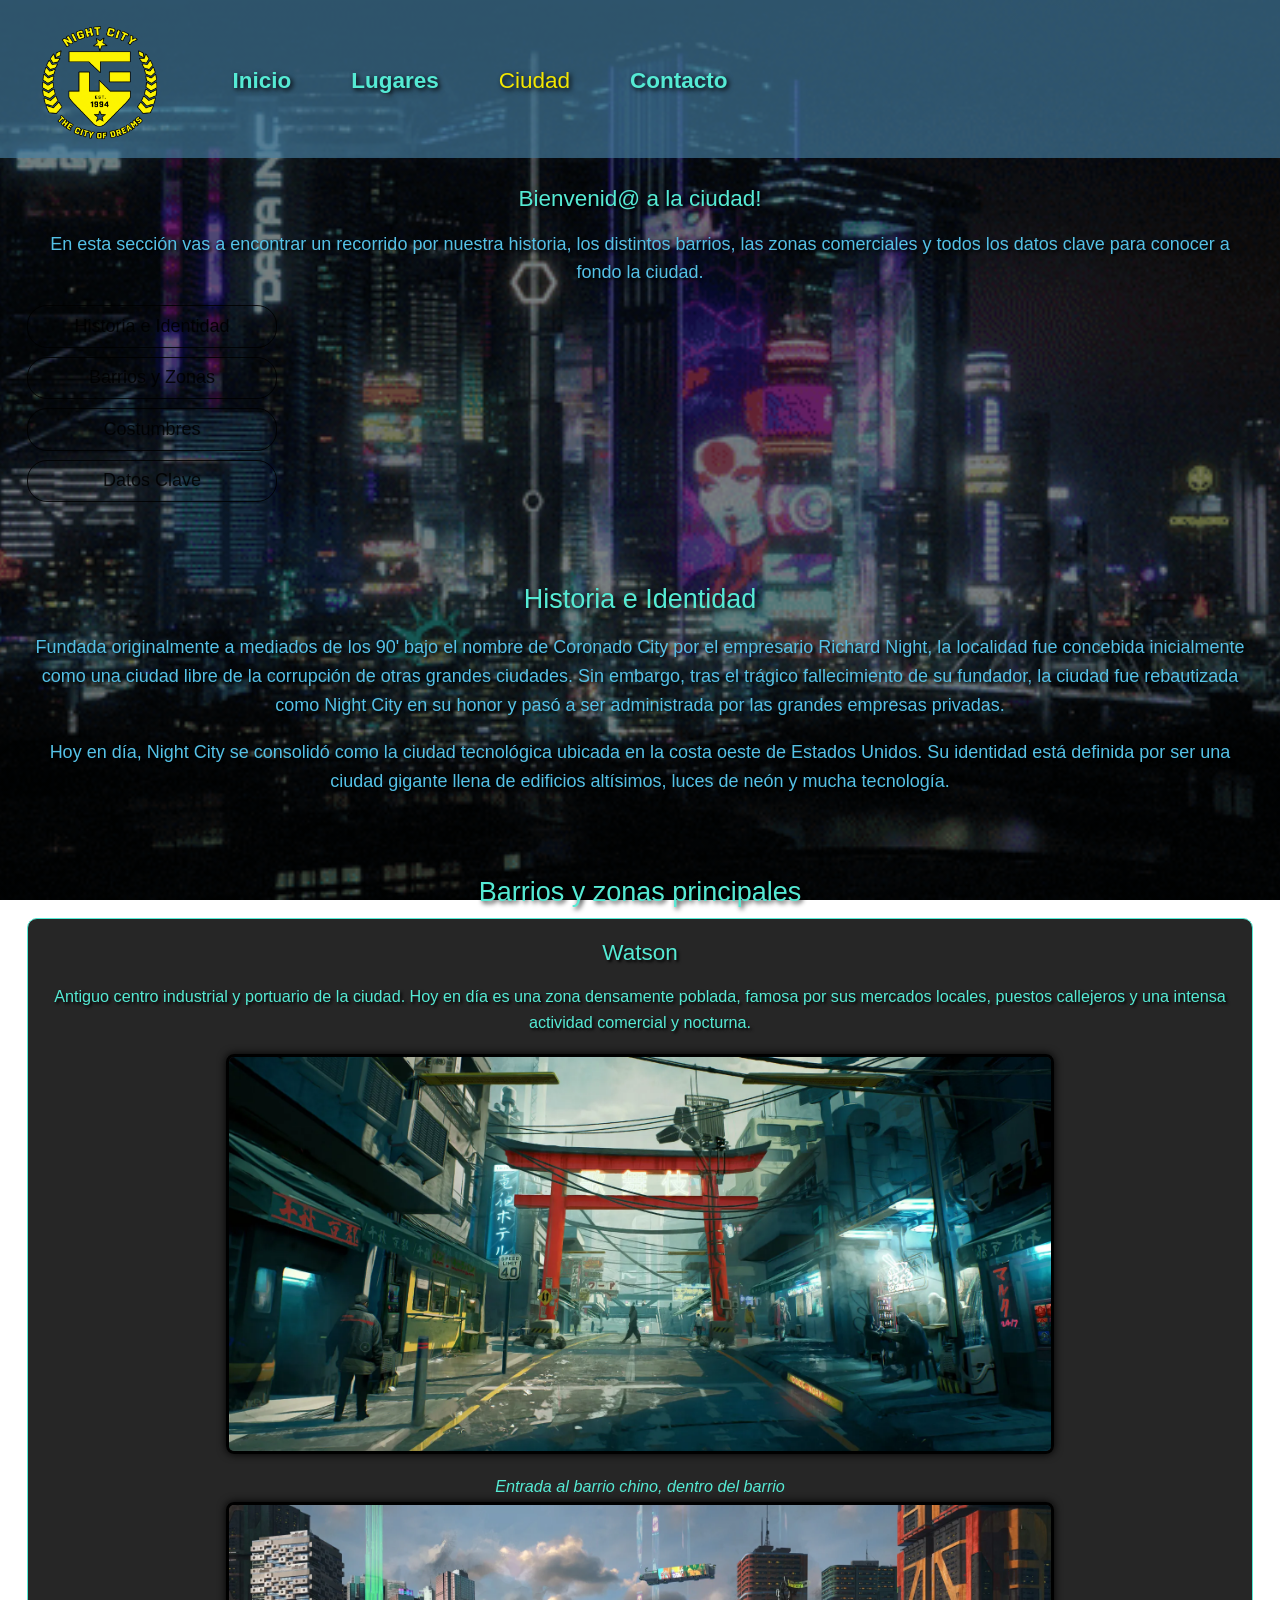
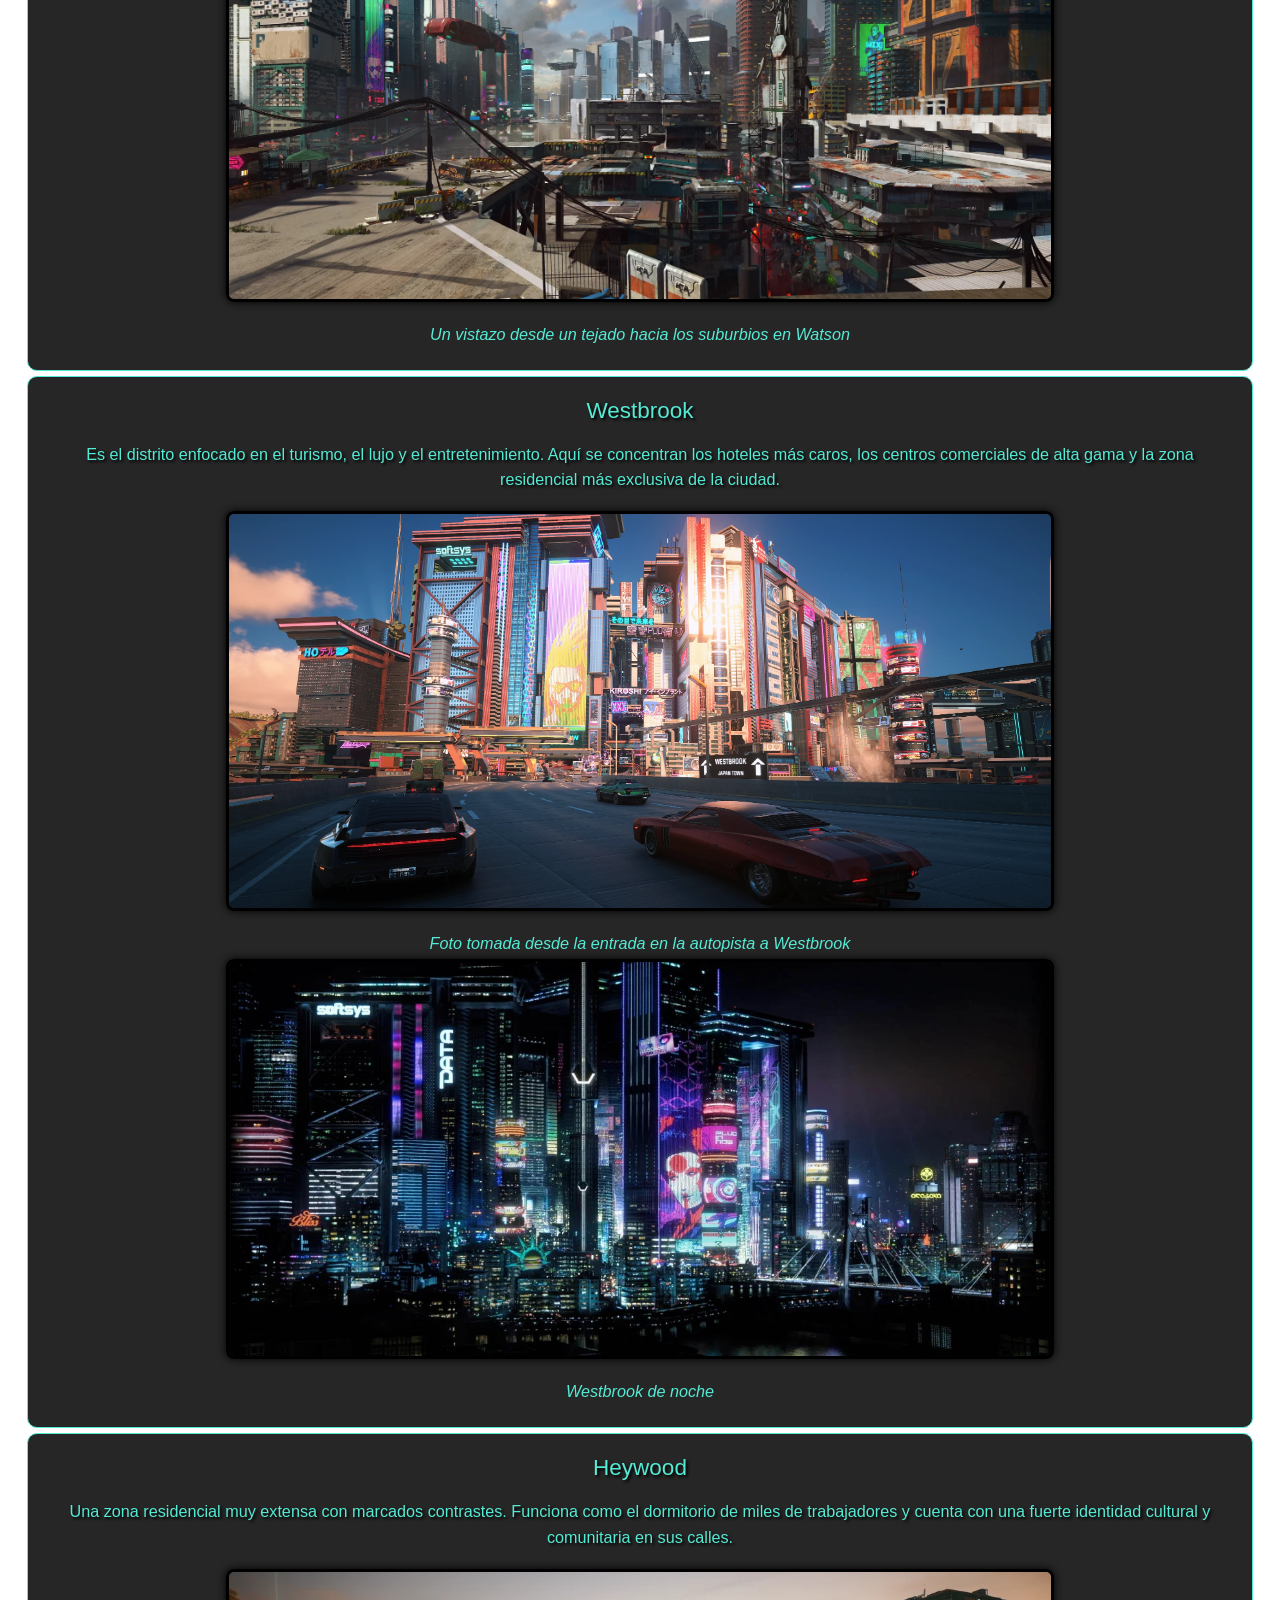
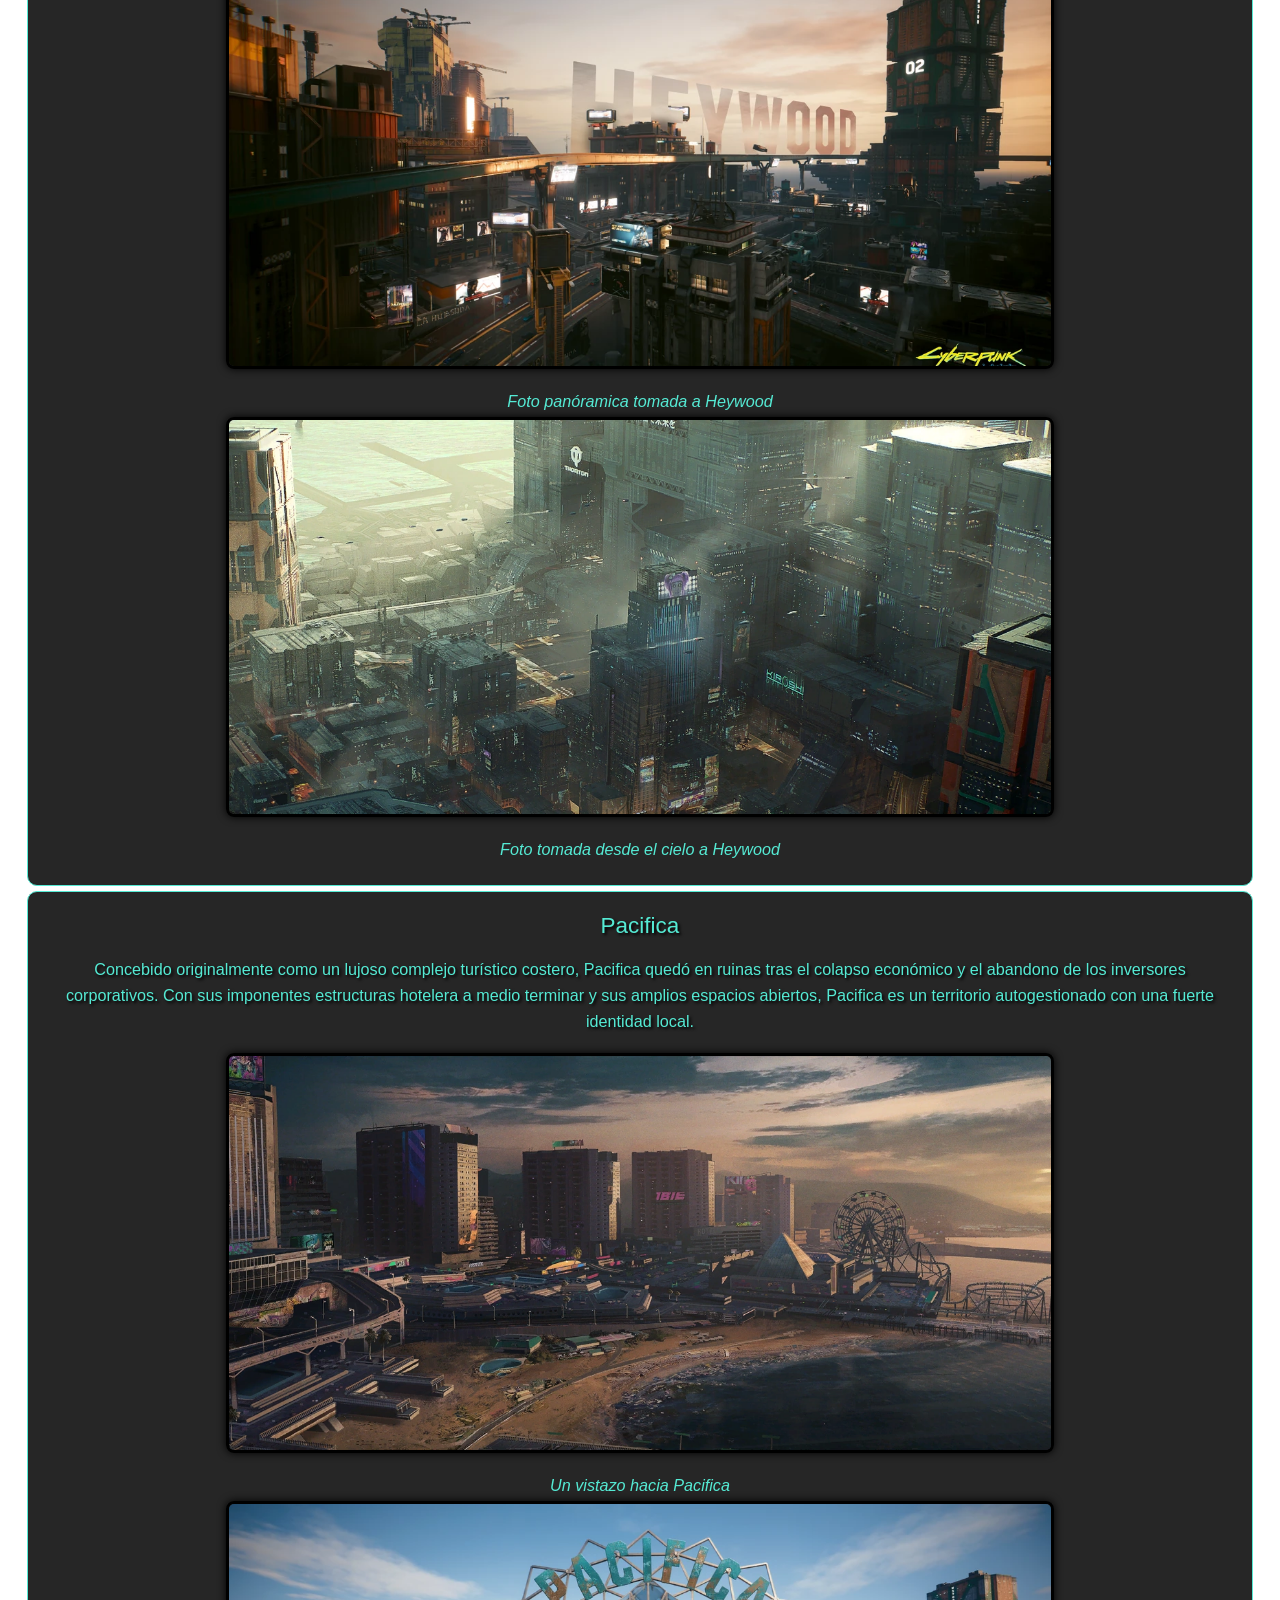
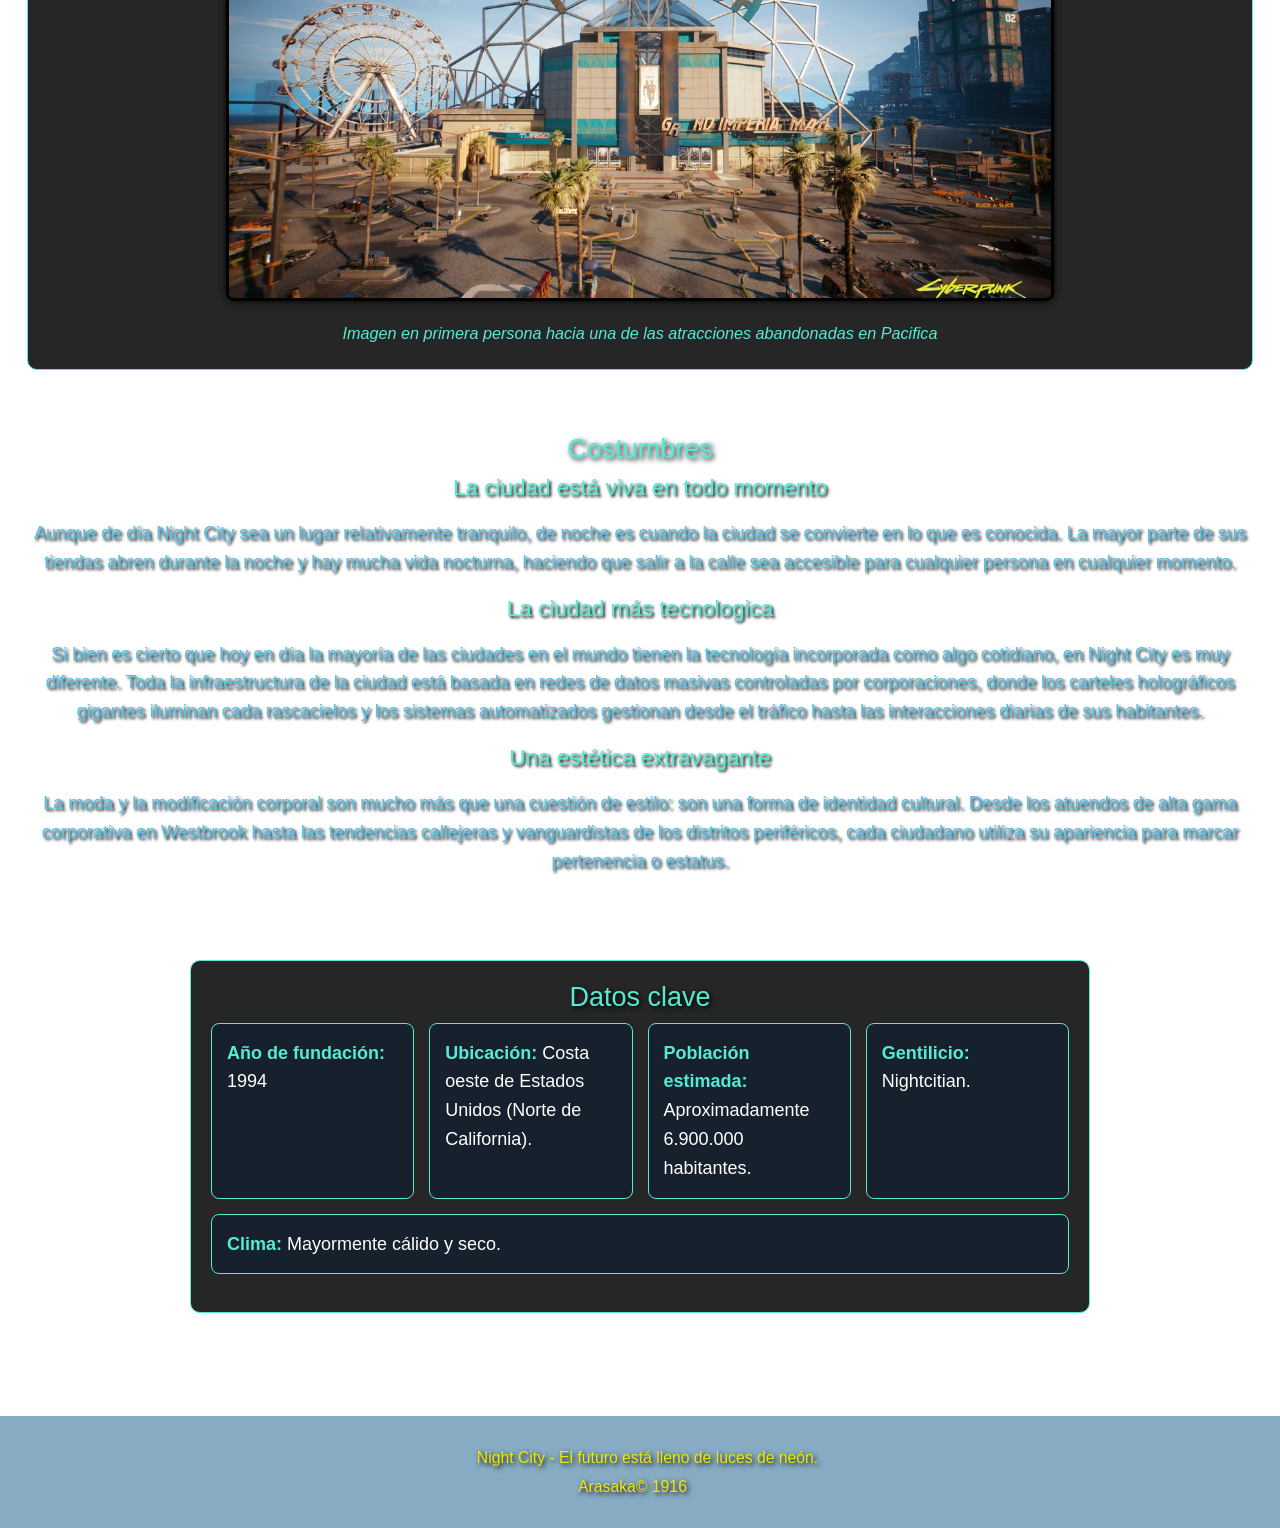
==== commit 862d9442: "Terminada la pestaña de Inicio La pestaña de inicio finalmente esta terminada" ====
--- a/Ciudad.html
+++ b/Ciudad.html
@@ -45,7 +45,7 @@
 
      <main>
         <section>
-            <h1>Bienvenid@ a la ciudad!</h1>
+            <h3>Bienvenid@ a la ciudad!</h3>
             <p>En esta sección vas a encontrar un recorrido por nuestra historia, los distintos barrios, las zonas comerciales y todos los datos clave para conocer a fondo la ciudad.</p>
 
             <nav>
--- a/CSS/style.css
+++ b/CSS/style.css
@@ -3,12 +3,13 @@
     --color-header: #467fa1;
     --color-primario: #f3e600;
     --color-acento: #55ead4;
-    --color-texto: #c5003c;
+    --color-texto: white;
     --color-texto-general: #54c1e6;
     --color-fondo: #000000;
     --color-links: #42B881;
     --color-texto-claro: #1900ff;
     --color-Articulos: #05d9e8;
+    --color-hover: antiquewhite;
     --fuente-principal: 'Inter', sans-serif;
 }
 /*Paleta de colores*/
@@ -91,7 +92,7 @@
 }
 
 .container-fluid .menu .links:hover{
-    color: antiquewhite;
+    color: var(--color-hover);
     text-decoration: none;
     background-color: var(--color-links);
 }
@@ -109,42 +110,11 @@
 
 /*Seccion con Imagenes*/
 
-.cuerpo-articulos{
-    display: flex;
-    justify-content: center;
-    column-gap: 25px;
-    color: var(--color-Articulos);
-}
-
-.articulos{
-    text-align: center;
-    border-radius: 15px;
-    background-size: cover;
-}
-
-.texto-articulos{
-     font-size: 0.95rem;
-     color: var(--color-texto);
-}
-
-.articulos img{
-    width: 150px;
-    margin-top: 10px;
-    box-shadow: 0px 0px 5px var(--color-fondo);
-    border-radius: 15px;
-}
-
-.mb-3{
-    background-color: color-mix(in srgb,var(--color-Articulos) 70%, transparent);
-    height: 300px;
-    box-shadow: 2px 2px 6px var(--color-fondo);
-    overflow: auto;
-}
-
-.card-text{
-    text-shadow: none;
-}
-
+.articulos img {
+    width: 100%;
+    height: 400px;
+    object-fit: contain;
+}
 /*Seccion con Imagenes*/
 
 .btn-outline-primary {
@@ -209,26 +179,74 @@
 
 /*Acordeon*/
 
-.accordion {
-  --bs-accordion-btn-focus-box-shadow: none; /* Sombra que se genera al abrir el acordeon */
-  --bs-accordion-bg: color-mix(in srgb,var(--color-texto) 50%, transparent); /* Fondo general del acordeon */
-  --bs-accordion-btn-bg: color-mix(in srgb,var(--color-fondo) 85%, transparent); /* Fondo del boton */
-  --bs-accordion-btn-color: color-mix(in srgb,var(--color-links) 100%); /* Color del boton */
-  --bs-accordion-active-bg: color-mix(in srgb,var(--color-header) 50%, transparent); /* Fondo cuando esta activo/abierto */
-  --bs-accordion-active-color: color-mix(in srgb,var(--color-primario) 100%, transparent); /* Color de texto cuando está activo */
-} /*Solo funciona con color-mix(?*/
+.mi-acordeon { /* Para controlar el tamaño del acordeon */
+    max-width: 55rem;
+    margin: 30px auto;
+}
+
+.mi-acordeon .accordion-item { /* Secciones del acordeon */
+    background-color: color-mix(in srgb, var(--color-header) 0%, transparent);
+    border: 1px solid var(--color-Articulos);
+    border-radius: 8px;
+    overflow: hidden;
+    box-shadow: 0 0 10px var(--color-Articulos);
+}
+
+.mi-acordeon .accordion-button { /* Titulo de la seccion y el fondo del mismo */
+    background-color: color-mix(in srgb, var(--color-fondo) 75%, transparent);
+    color: var(--color-Articulos);
+    font-size: 18px;
+    font-weight: bold;
+    box-shadow: none;
+}
+
+.mi-acordeon .accordion-button:hover { /* Mouse */
+    background-color: color-mix(in srgb, var(--color-links) 75%, transparent);
+    color: var(--color-hover);
+    transition:all .3s ease;
+}
+
+.mi-acordeon .accordion-button:not(.collapsed) { /* Acordeon abierto  */
+    background-color: color-mix(in srgb, var(--color-header) 75%, transparent);
+    color: var(--color-texto);
+}
+
+.mi-acordeon .accordion-button::after { /* Flecha del acordeon */
+    filter: invert(1);
+}
+
+.mi-acordeon .accordion-body { /* Lo que esta DENTRO del acordeon */
+    background-color: color-mix(in srgb, var(--color-fondo) 50%, transparent);
+    color: var(--color-texto);
+    padding: 20px;
+    text-align: center;
+}
+
+.mi-acordeon .accordion-body a { /* Para los links del acordeon */ 
+    color: var(--color-texto-general);
+    text-decoration: none;
+}
+
+.mi-acordeon .accordion-body a:hover { /* Para cuando el mouse pasa por encima de los links que estan dentro del acordeon */
+    transition:all .3s ease;
+    color: var(--color-primario);
+    text-decoration: underline;
+}
 
 .accordion-header{
     color: var(--color-links);
 }
 
-.accordion-body{
-    color: var(--color-texto-general);
-}
-
 /*Acordion*/
 
 /*TIPOGRAFIA*/
+
+h1 {
+    font-size: 1.5rem;
+    text-align: center;
+    color: var(--color-acento);
+    text-shadow: 2px 2px 5px var(--color-fondo); 
+}
 
 h2{
     font-size: 1.5rem;
@@ -402,11 +420,4 @@
     line-height: 1.6;
     max-width: 750px;
     margin: auto;
-}
-
-h1 {
-    font-size: 1.5rem;
-    text-align: center;
-    color: var(--color-acento);
-    text-shadow: 2px 2px 5px var(--color-fondo); 
 }
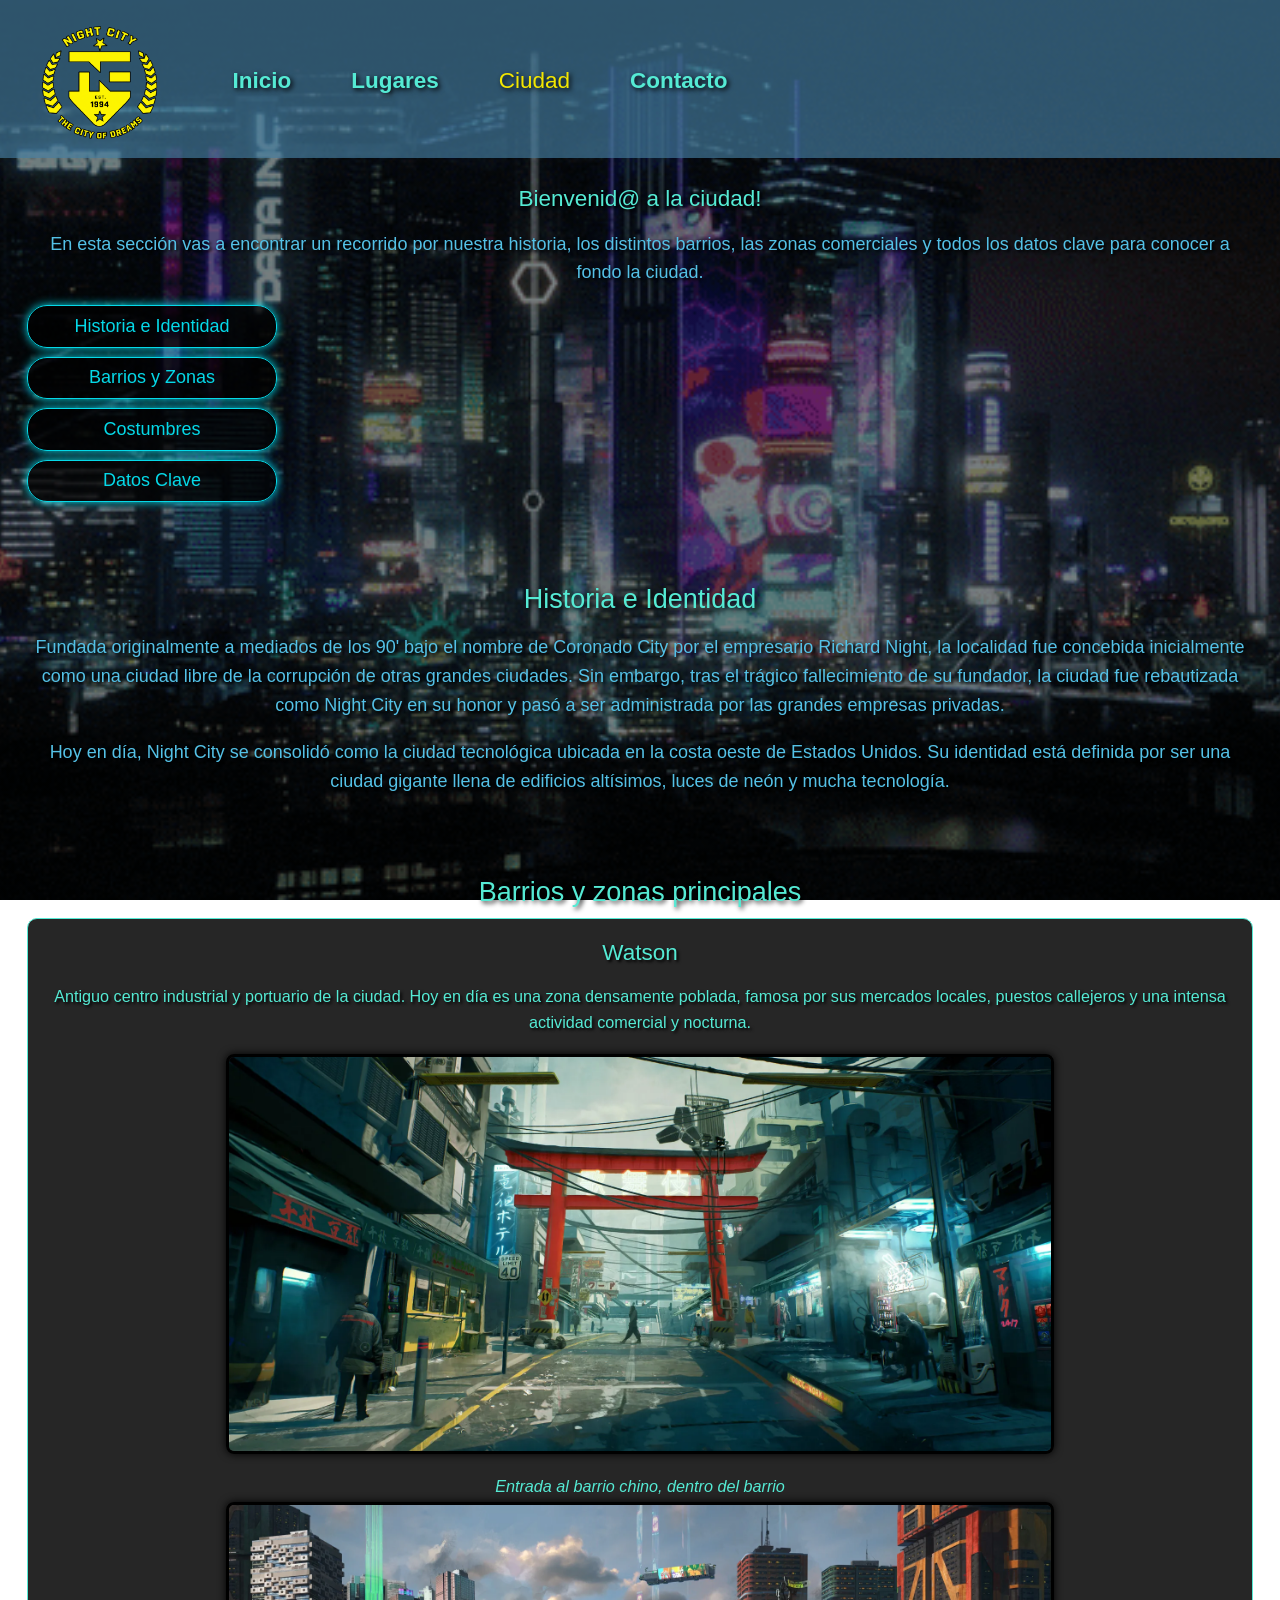
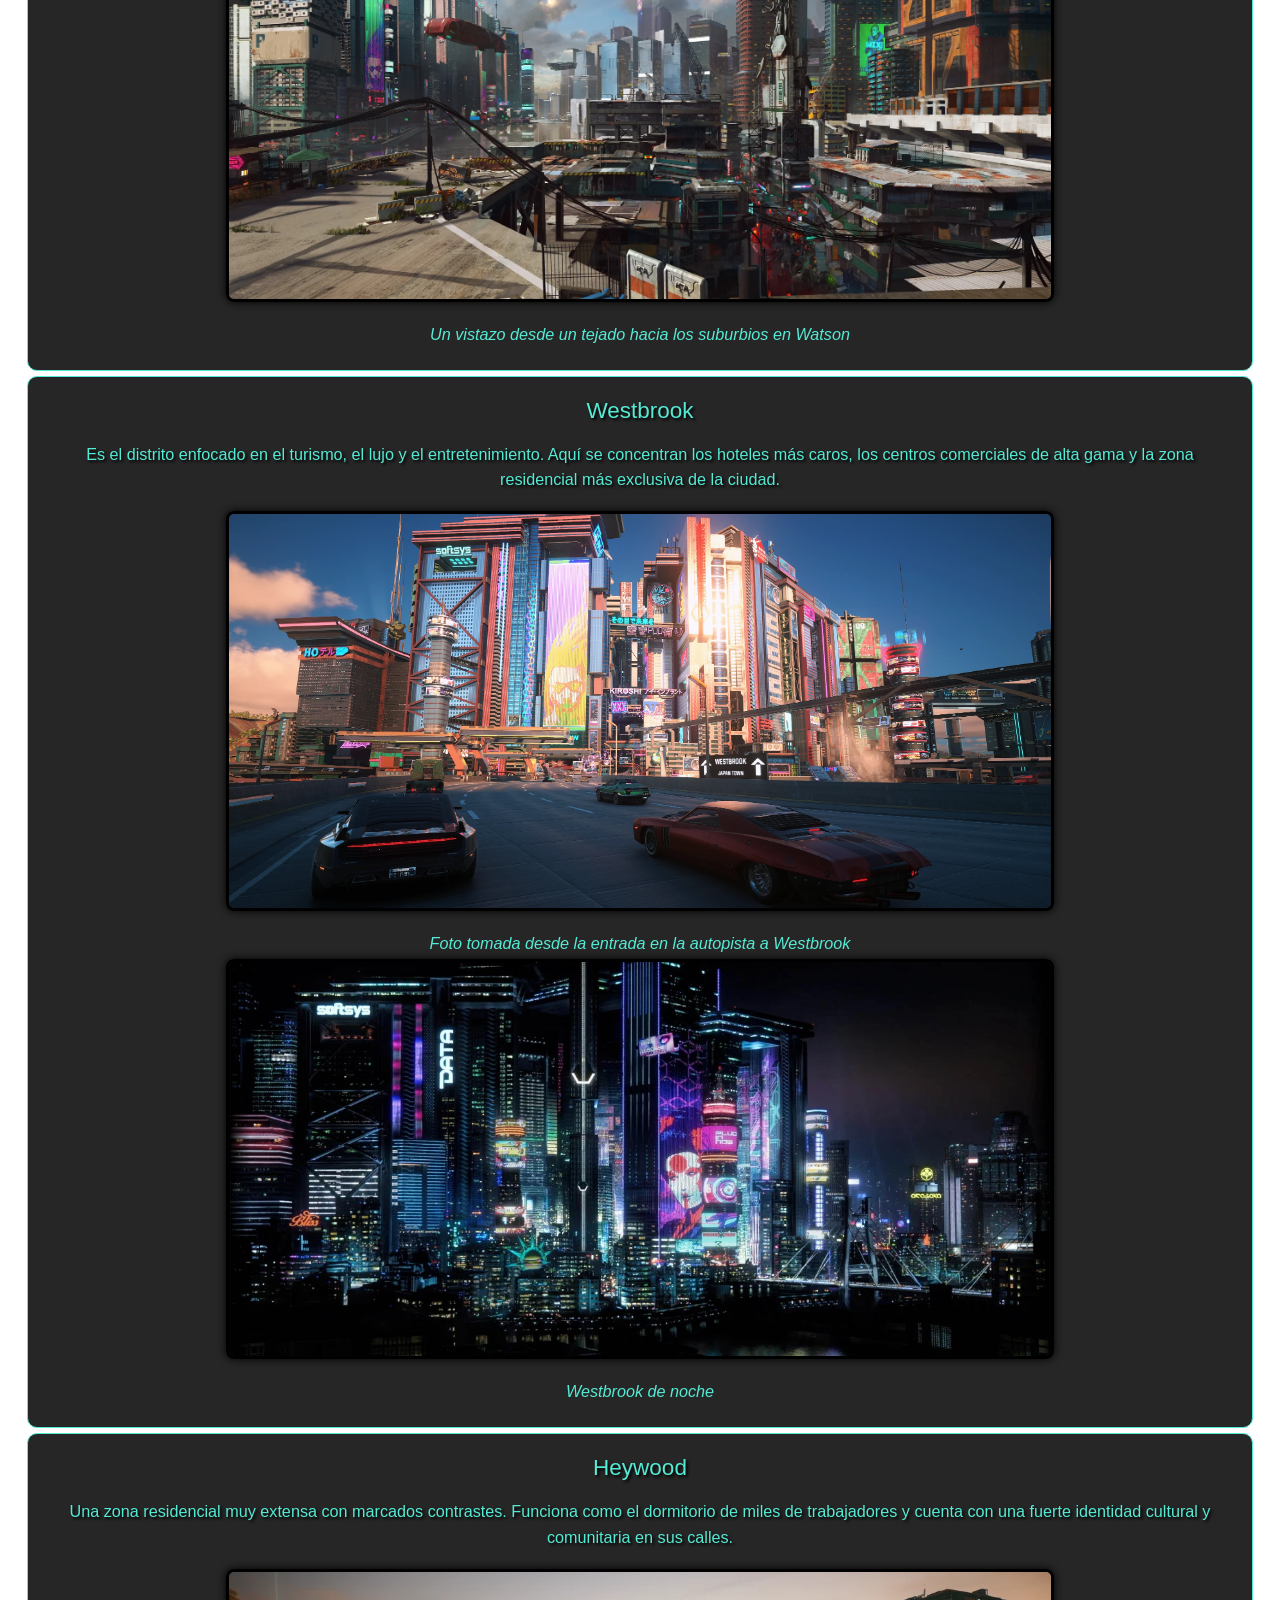
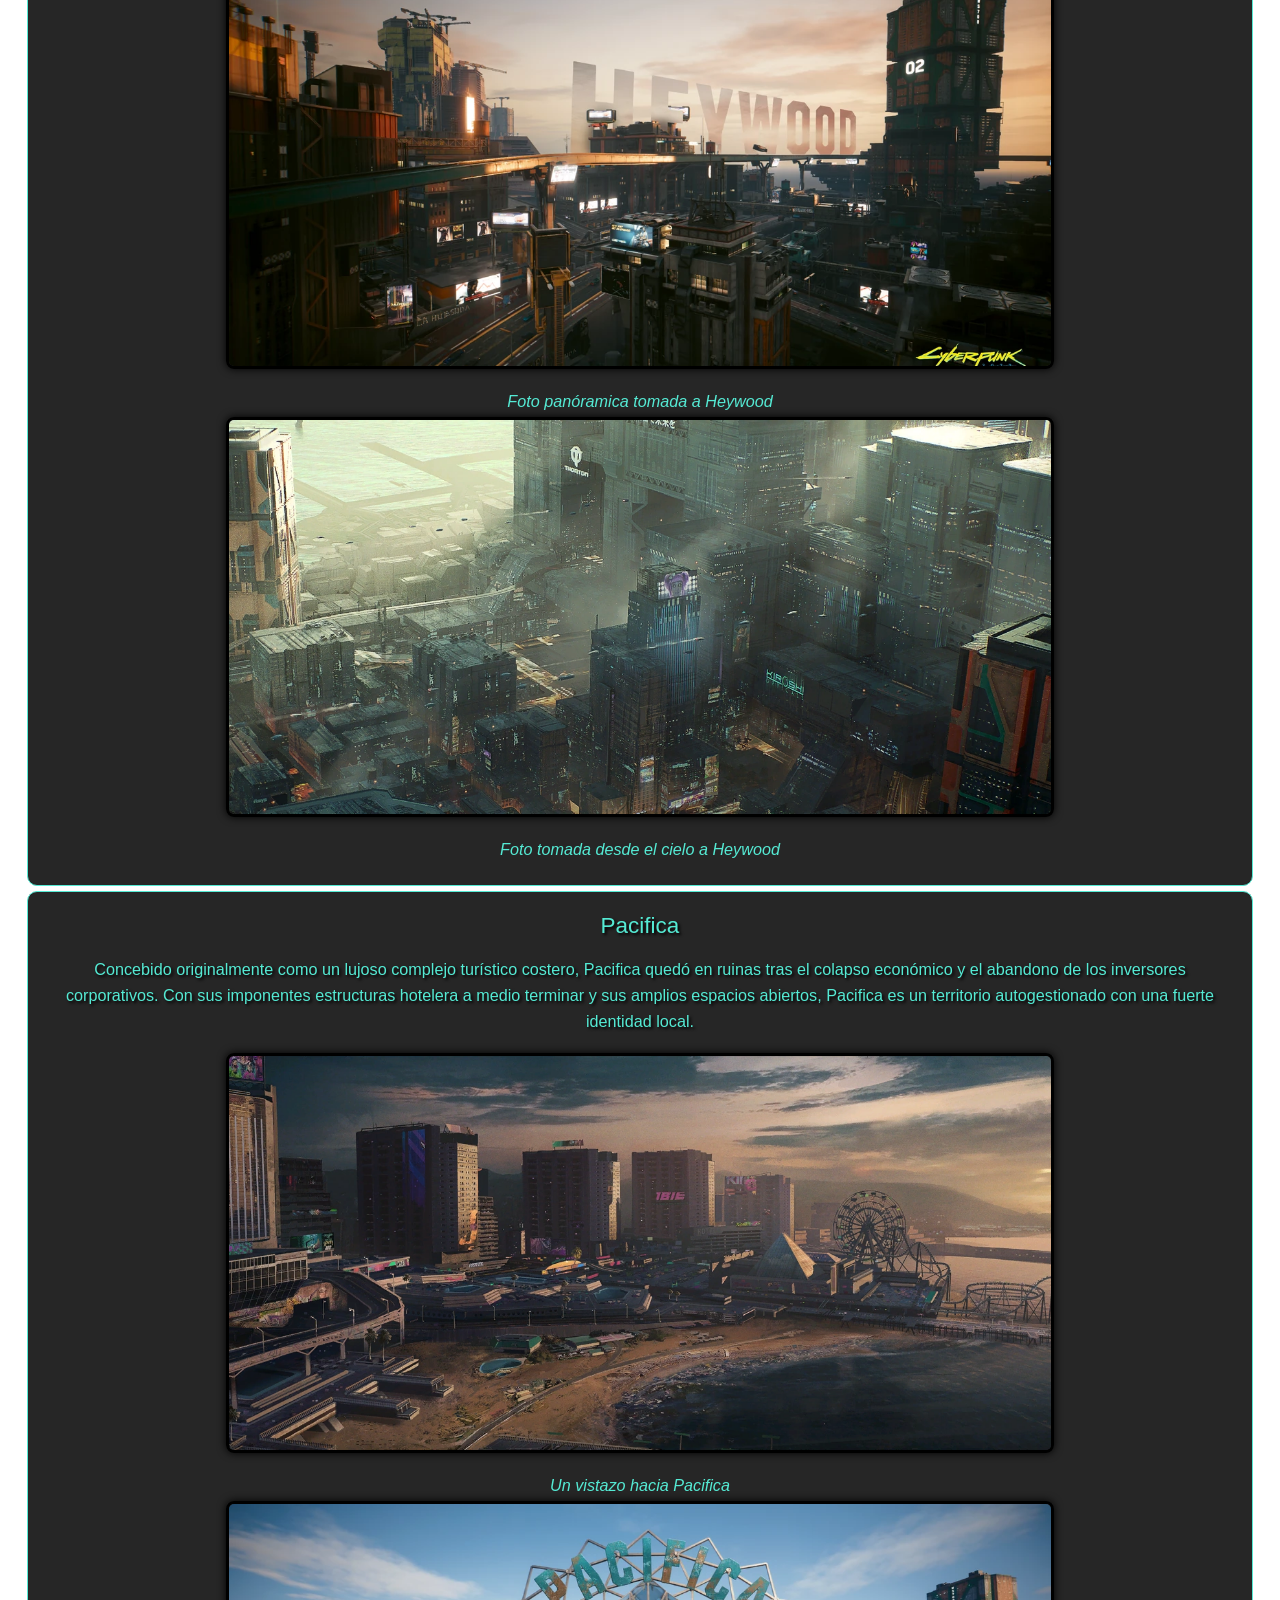
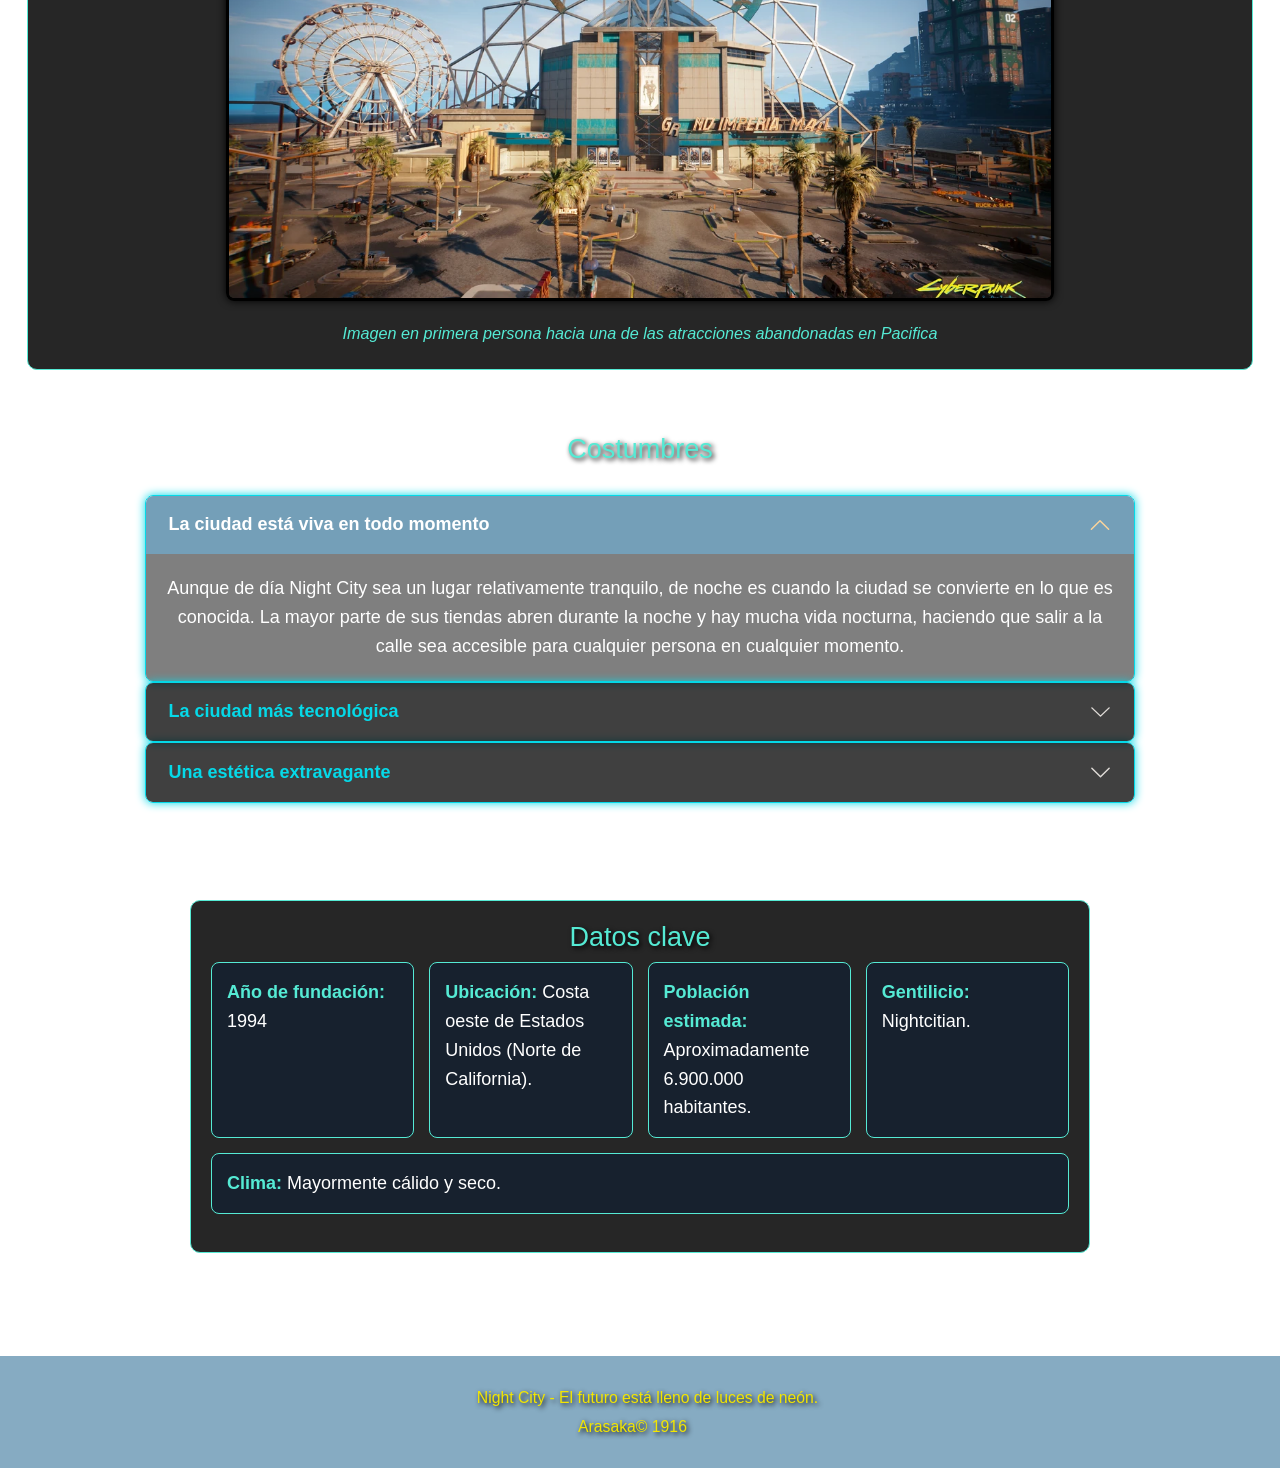
==== commit 8a89a38c: "añadí acordeón en seccion costumbres, y cambié estilos para los enlaces del nav en ciudad" ====
--- a/Ciudad.html
+++ b/Ciudad.html
@@ -116,24 +116,45 @@
         </section>
         <section id="costumbres">
             <h2>Costumbres</h2>
-
-            <article>
-                <h3>La ciudad está viva en todo momento</h3>
-                <p>Aunque de día Night City sea un lugar relativamente tranquilo, de noche es cuando la ciudad se convierte en lo que es conocida.
-                    La mayor parte de sus tiendas abren durante la noche y hay mucha vida nocturna, haciendo que salir a la calle sea accesible para cualquier persona en cualquier momento.</p>
-            </article>
-            <article>
-                <h3>La ciudad más tecnologica</h3>
-                <p>Si bien es cierto que hoy en día la mayoría de las ciudades en el mundo tienen la tecnología incorporada como algo cotidiano, en Night City es muy diferente.
-                    Toda la infraestructura de la ciudad está basada en redes de datos masivas controladas por corporaciones, donde los carteles holográficos gigantes iluminan cada rascacielos y los sistemas automatizados gestionan desde el tráfico hasta las interacciones diarias de sus habitantes.
-                </p>
-            </article>
-            <article>
-                <h3>Una estética extravagante</h3>
-                <p>La moda y la modificación corporal son mucho más que una cuestión de estilo: son una forma de identidad cultural.
-                    Desde los atuendos de alta gama corporativa en Westbrook hasta las tendencias callejeras y vanguardistas de los distritos periféricos, cada ciudadano utiliza su apariencia para marcar pertenencia o estatus.</p>
-            </article>
-        </section>
+            <div class="accordion mi-acordeon" id="accordionExample">
+  <div class="accordion-item">
+    <h2 class="accordion-header">
+      <button class="accordion-button" type="button" data-bs-toggle="collapse" data-bs-target="#collapseOne" aria-expanded="true" aria-controls="collapseOne">
+        La ciudad está viva en todo momento
+      </button>
+    </h2>
+    <div id="collapseOne" class="accordion-collapse collapse show" data-bs-parent="#accordionExample">
+      <div class="accordion-body">
+        Aunque de día Night City sea un lugar relativamente tranquilo, de noche es cuando la ciudad se convierte en lo que es conocida. La mayor parte de sus tiendas abren durante la noche y hay mucha vida nocturna, haciendo que salir a la calle sea accesible para cualquier persona en cualquier momento.
+      </div>
+    </div>
+  </div>
+  <div class="accordion-item">
+    <h2 class="accordion-header">
+      <button class="accordion-button collapsed" type="button" data-bs-toggle="collapse" data-bs-target="#collapseTwo" aria-expanded="false" aria-controls="collapseTwo">
+        La ciudad más tecnológica
+      </button>
+    </h2>
+    <div id="collapseTwo" class="accordion-collapse collapse" data-bs-parent="#accordionExample">
+      <div class="accordion-body">
+        Si bien es cierto que hoy en día la mayoría de las ciudades en el mundo tienen la tecnología incorporada como algo cotidiano, en Night City es muy diferente. Toda la infraestructura de la ciudad está basada en redes de datos masivas controladas por corporaciones, donde los carteles holográficos gigantes iluminan cada rascacielos y los sistemas automatizados gestionan desde el tráfico hasta las interacciones diarias de sus habitantes.
+      </div>
+    </div>
+  </div>
+  <div class="accordion-item">
+    <h2 class="accordion-header">
+      <button class="accordion-button collapsed" type="button" data-bs-toggle="collapse" data-bs-target="#collapseThree" aria-expanded="false" aria-controls="collapseThree">
+        Una estética extravagante
+      </button>
+    </h2>
+    <div id="collapseThree" class="accordion-collapse collapse" data-bs-parent="#accordionExample">
+      <div class="accordion-body">
+        La moda y la modificación corporal son mucho más que una cuestión de estilo: son una forma de identidad cultural. Desde los atuendos de alta gama corporativa en Westbrook hasta las tendencias callejeras y vanguardistas de los distritos periféricos, cada ciudadano utiliza su apariencia para marcar pertenencia o estatus.
+      </div>
+    </div>
+  </div>
+</div>
+    </section>
         <section id="datos">
             <h2>Datos clave</h2>
 
--- a/CSS/style.css
+++ b/CSS/style.css
@@ -118,15 +118,16 @@
 /*Seccion con Imagenes*/
 
 .btn-outline-primary {
-    color: rgba(0, 0, 0, 0.85);
-    border-color: rgba(0, 0, 0, 0.85);
+    color: var(--color-Articulos);
     border-radius: 20px;
-    background-color: color-mix(var(--color-header), transparent);
-
+    background-color: color-mix(in srgb, var(--color-fondo) 75%, transparent);
+    border: 1px solid var(--color-Articulos);
+    box-shadow: 0 0 10px var(--color-Articulos);
 }
 
 .btn-outline-primary:hover {
-    color: black;
+    font-size: 18px;
+    font-weight: bold;
     background-color: color-mix(var(--color-links), transparent);
     border-color: var(--color-acento);
 }
@@ -420,4 +421,55 @@
     line-height: 1.6;
     max-width: 750px;
     margin: auto;
+}
+
+#introduccion {
+    text-align: center;
+    padding: 25px 20px;
+}
+
+#introduccion h1 {
+    color: var(--color-acento);
+    font-size: 2rem;
+    margin-bottom: 15px;
+}
+
+#introduccion p {
+    color: var(--color-texto-general);
+    max-width: 850px;
+    margin: auto;
+    line-height: 1.6;
+}
+
+/* Fondo oscuro de la imagen ampliada */
+#visor-imagen {
+    display: none;
+    position: fixed;
+    top: 0;
+    left: 0;
+    width: 100%;
+    height: 100%;
+    background-color: rgba(0, 0, 0, 0.9);
+    justify-content: center;
+    align-items: center;
+    z-index: 9999;
+}
+/* Imagen ampliada */
+#visor-imagen img {
+    max-width: 90%;
+    max-height: 85%;
+    object-fit: contain;
+    border: 2px solid var(--color-acento);
+    border-radius: 10px;
+}
+/* Botón para cerrar */
+#cerrar-visor {
+    position: absolute;
+    top: 20px;
+    right: 30px;
+    background: none;
+    border: none;
+    color: white;
+    font-size: 40px;
+    cursor: pointer;
 }
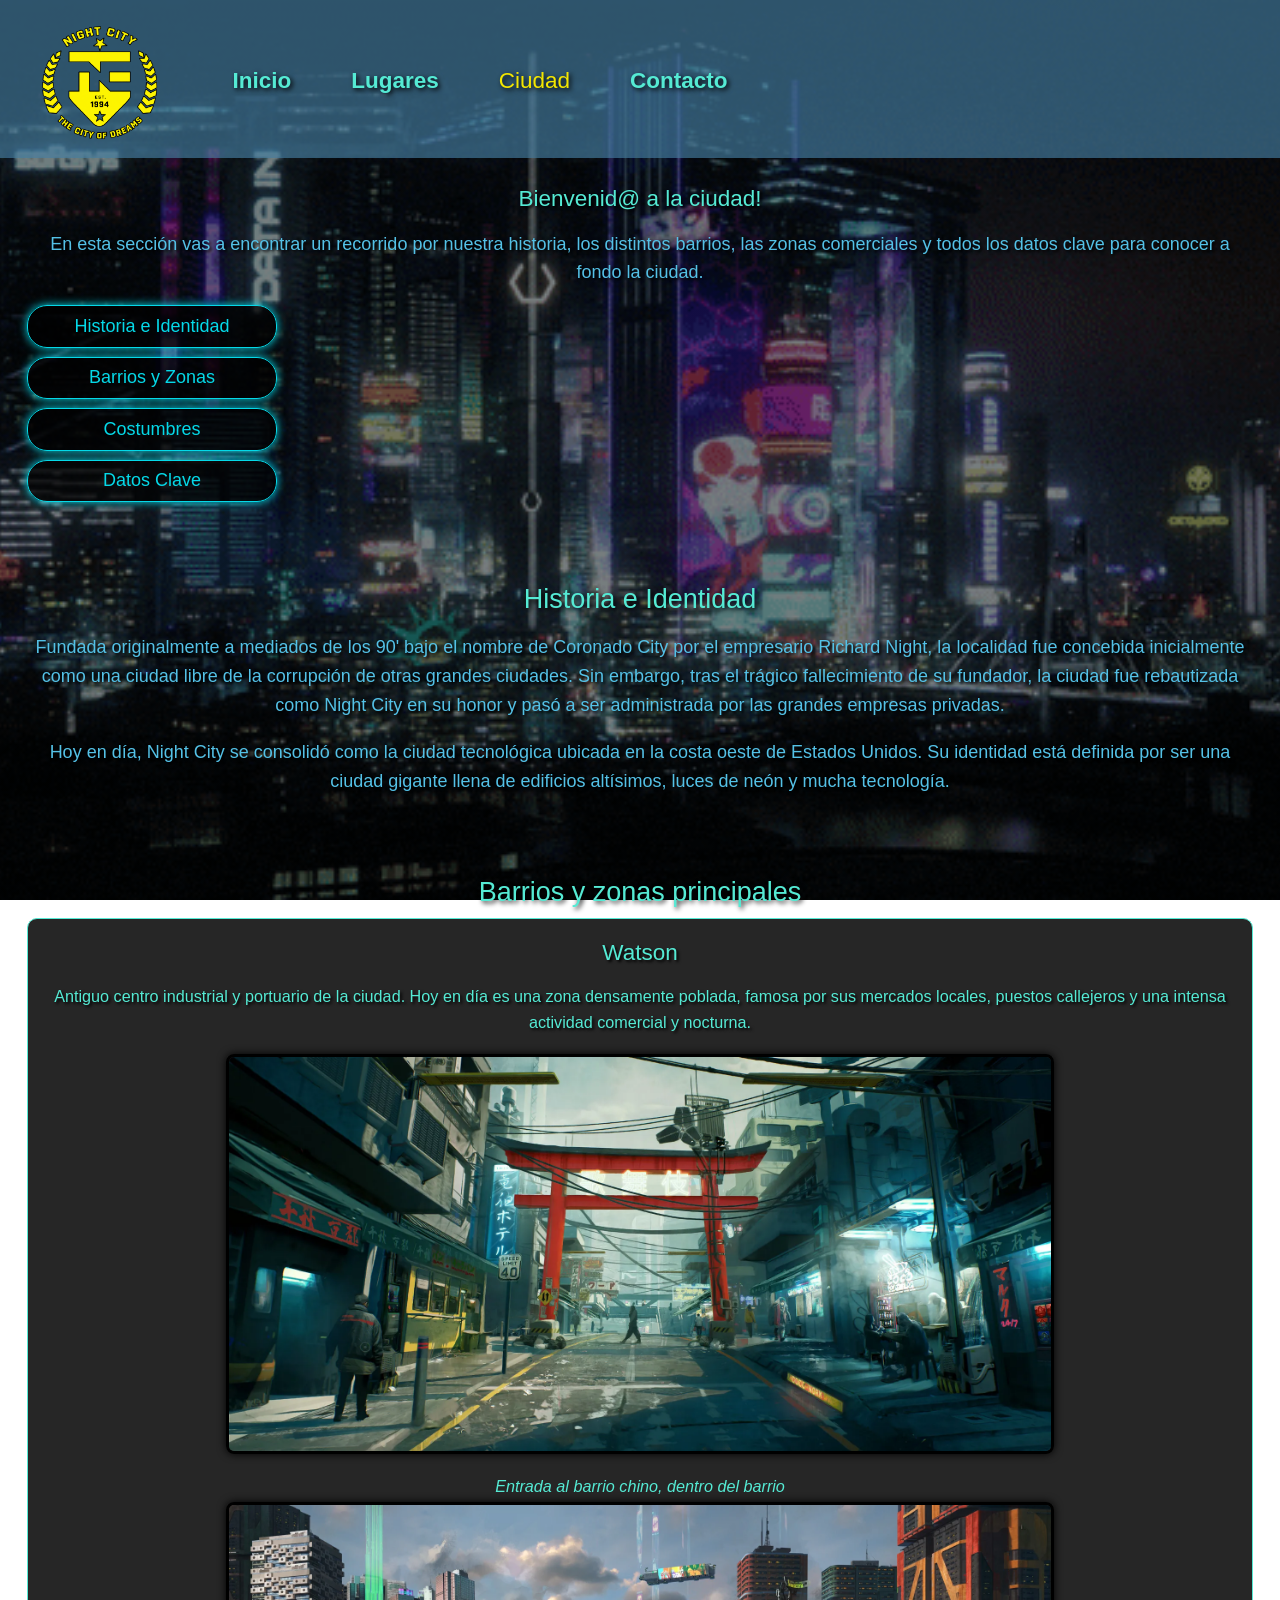
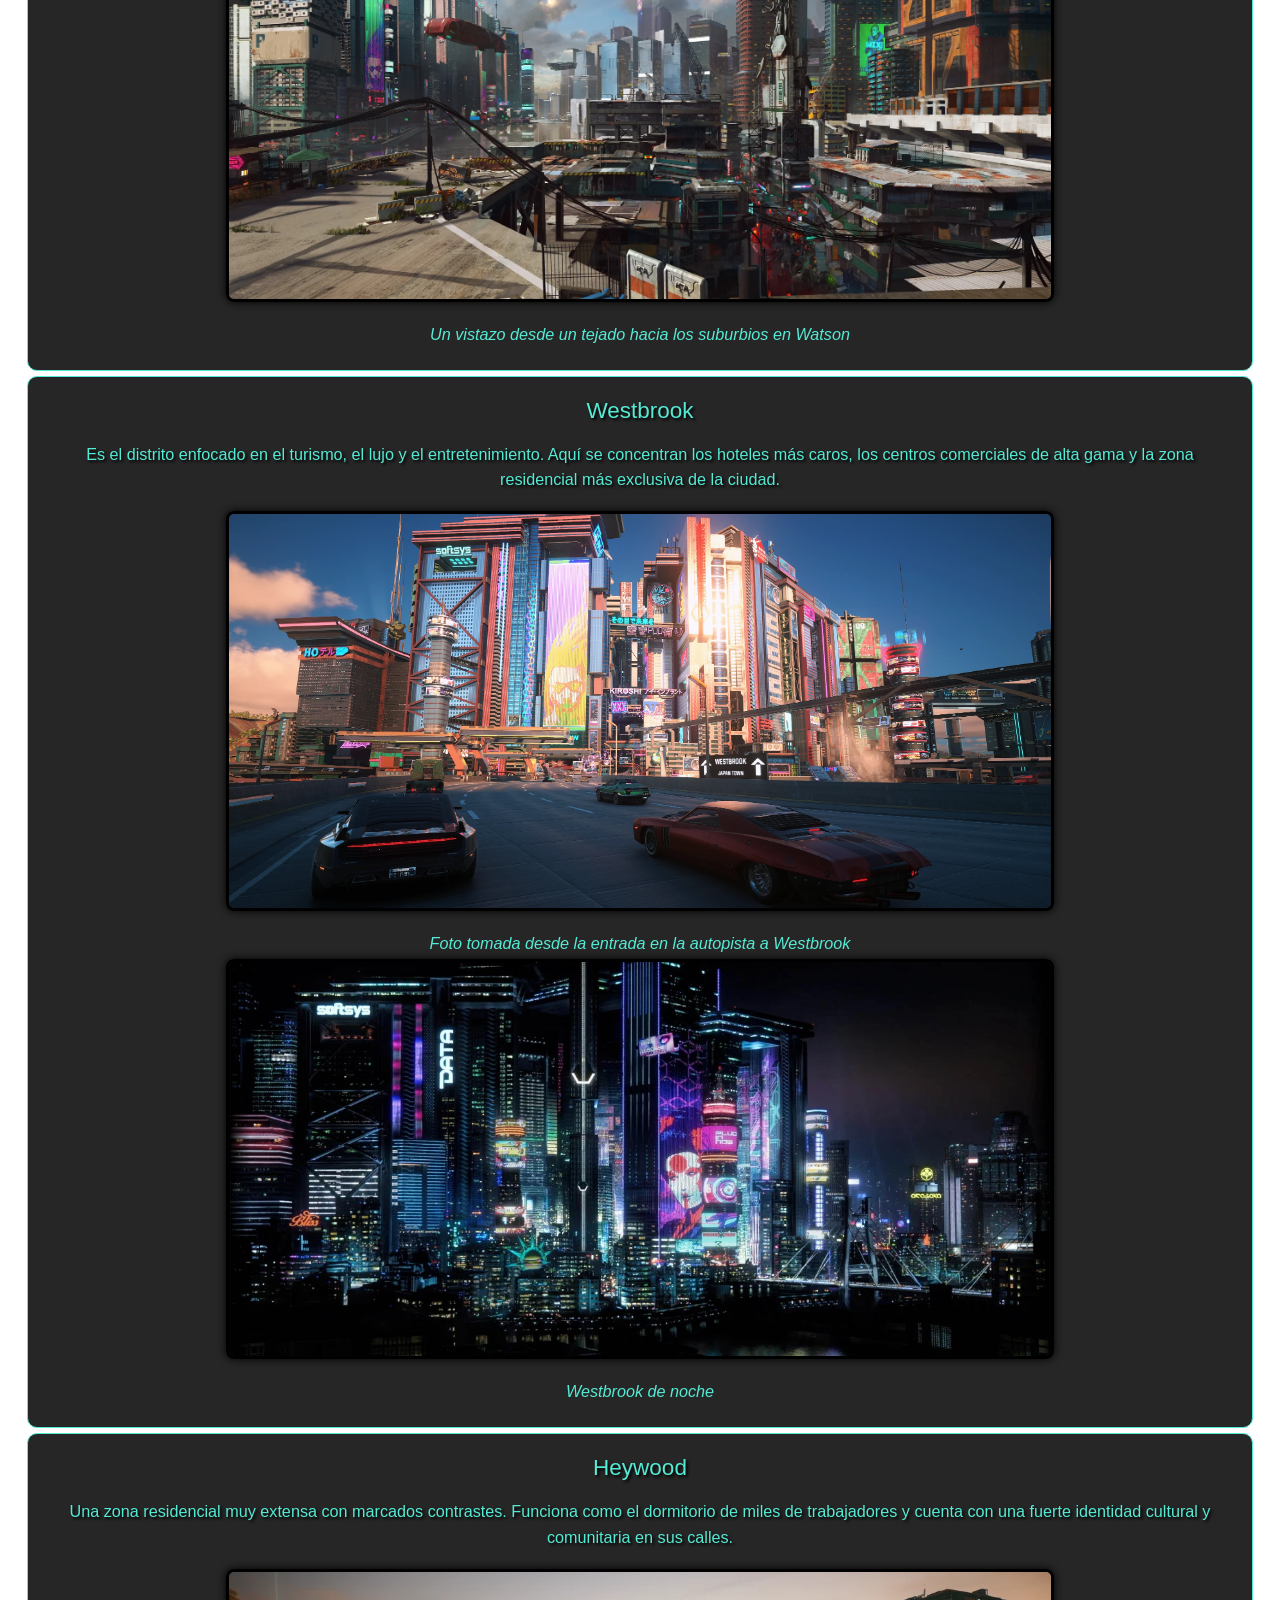
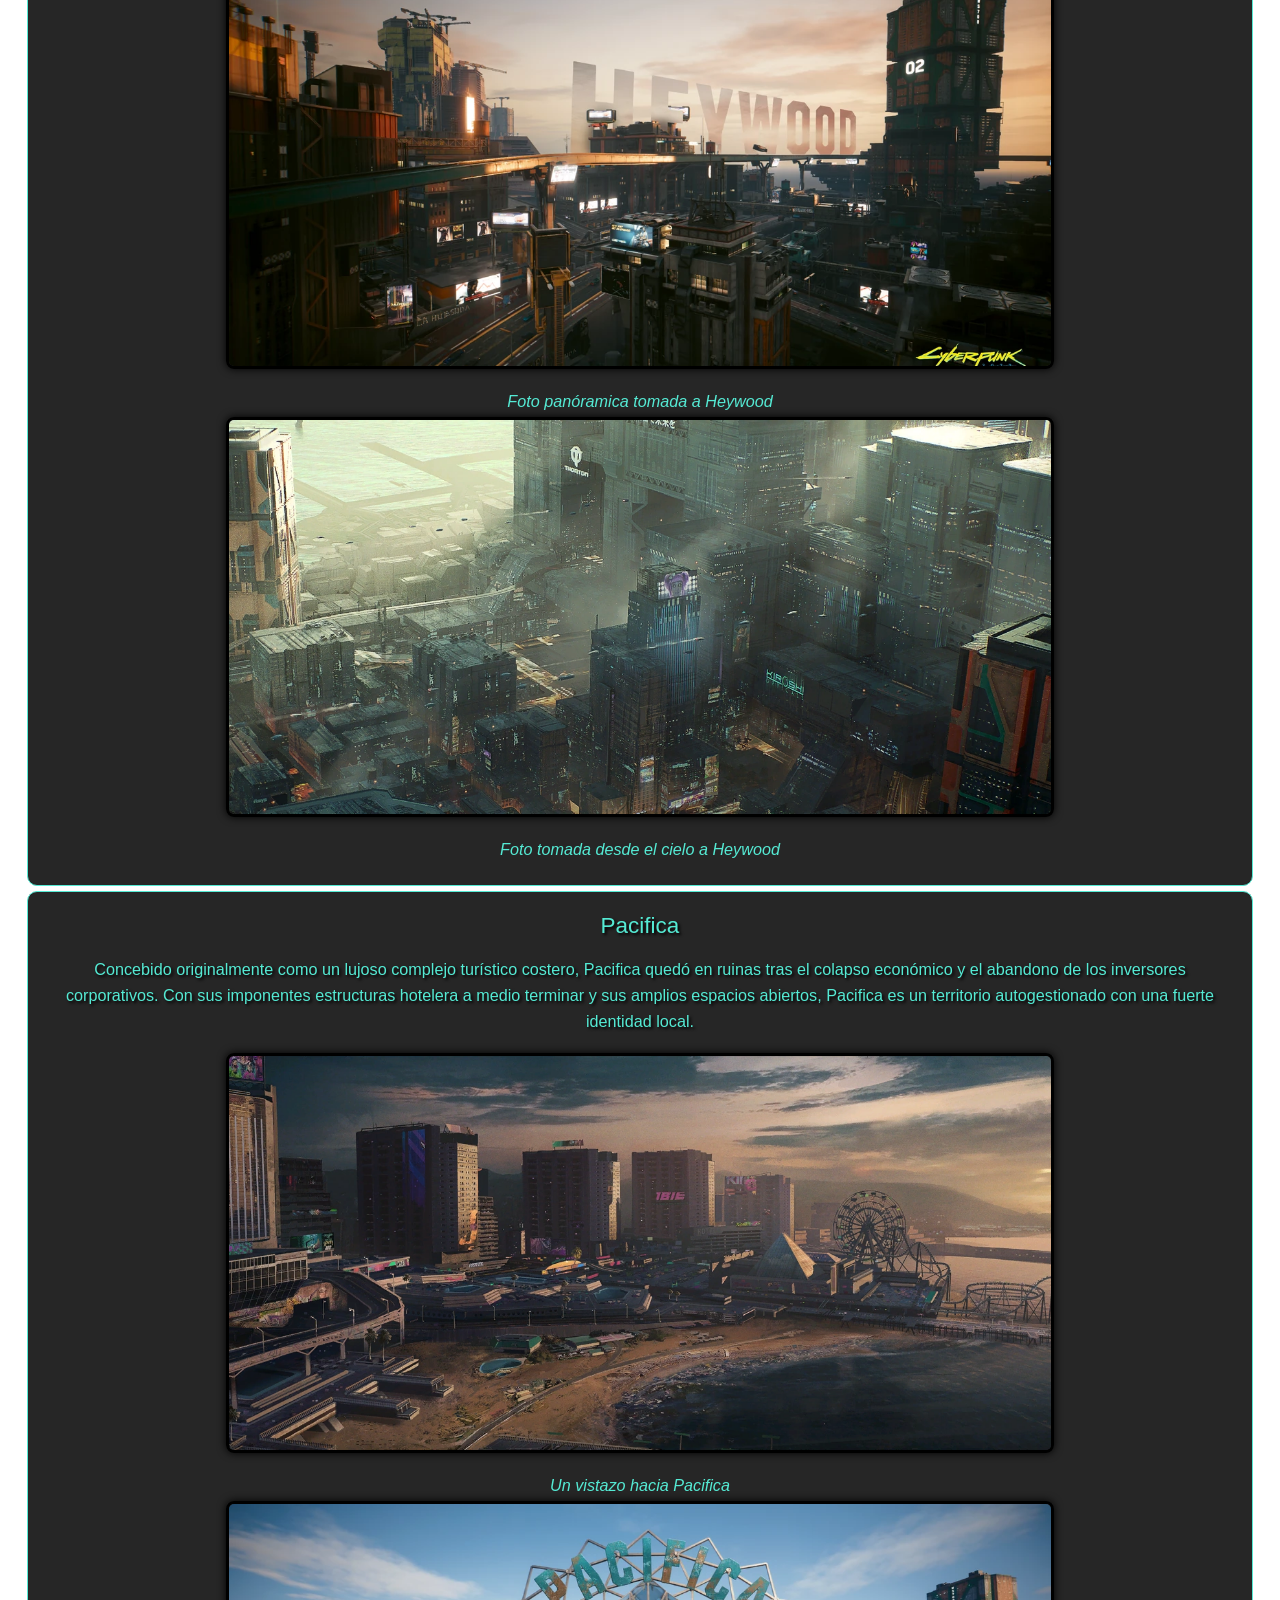
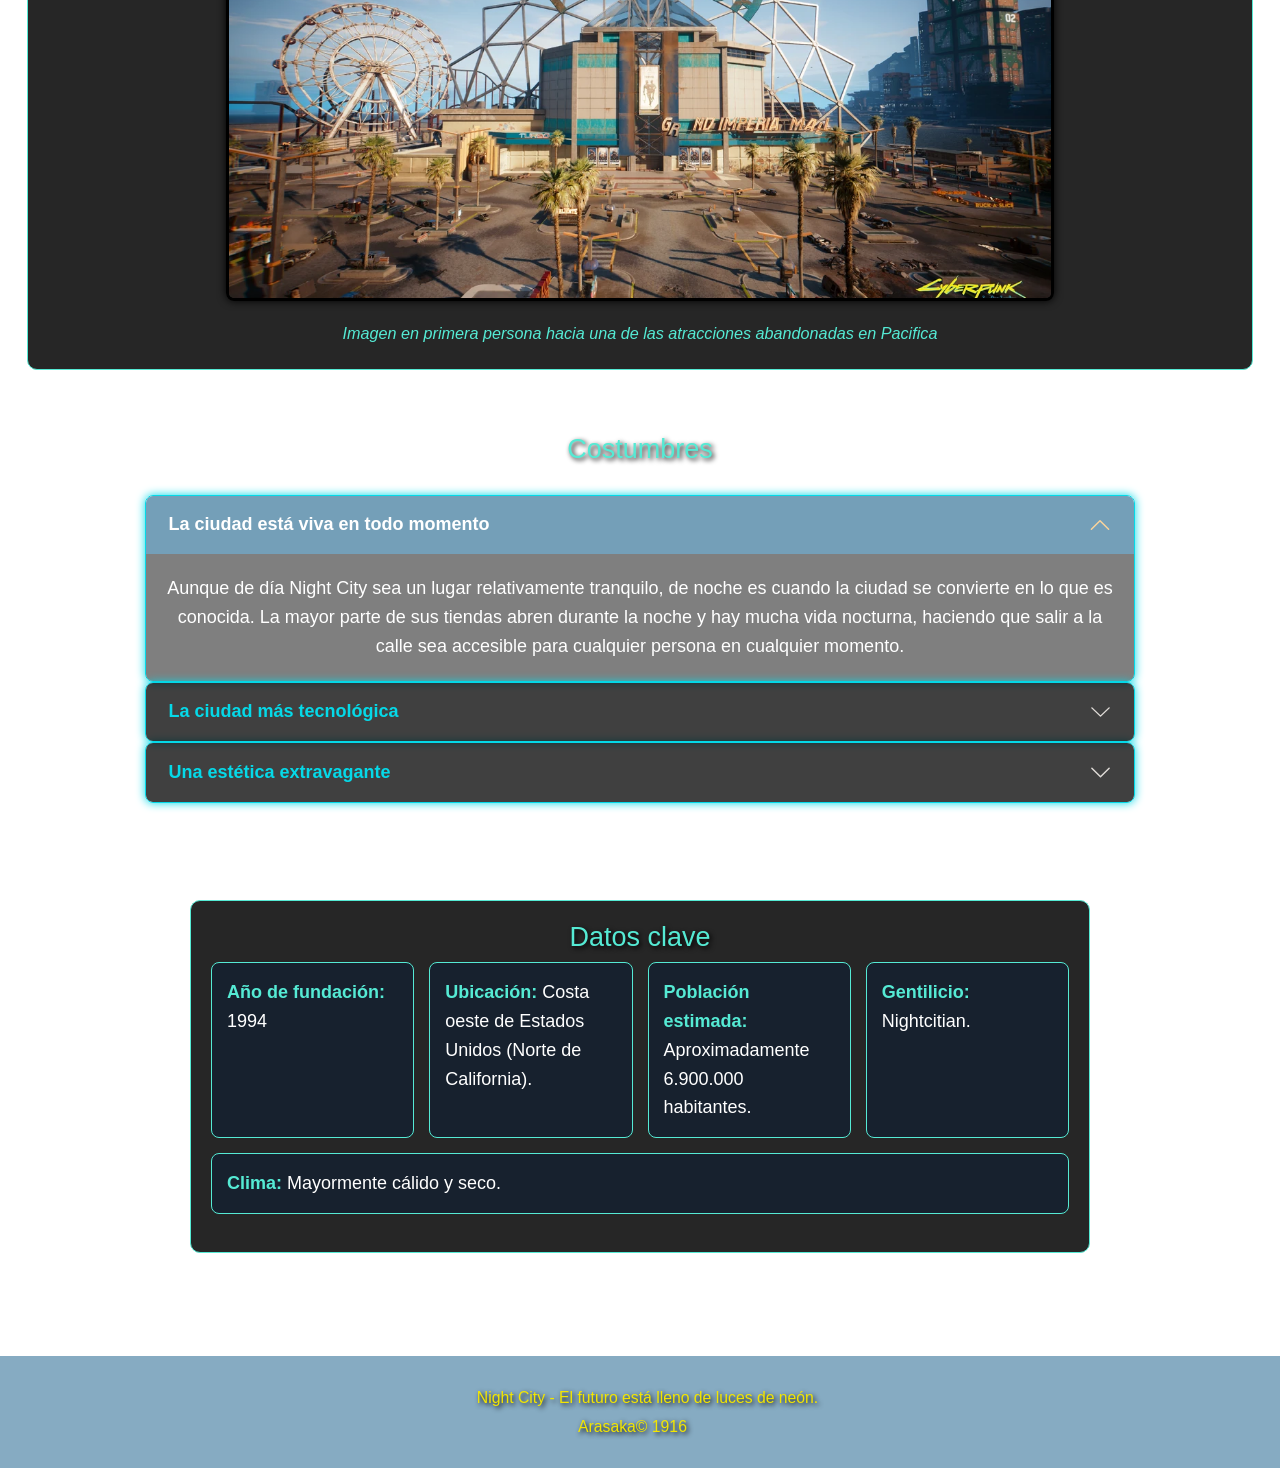
==== commit 4a891ade: "cambié el nombre del title en head en index y en ciudad" ====
--- a/Ciudad.html
+++ b/Ciudad.html
@@ -3,7 +3,7 @@
 <head>
     <meta charset="UTF-8">
     <meta name="viewport" content="width=device-width, initial-scale=1.0">
-    <title>Ciudad</title>
+    <title>Ciudad - Night City</title>
     <link rel="preconnect" href="https://fonts.googleapis.com">
     <link rel="preconnect" href="https://fonts.gstatic.com" crossorigin>
     <link href="https://fonts.googleapis.com/css2?family=Instrument+Sans:ital,wght@0,400..700;1,400..700&display=swap" rel="stylesheet">
--- a/CSS/style.css
+++ b/CSS/style.css
@@ -257,7 +257,6 @@
 }
 
 h3{
-    text-shadow: 2px 2px 5px var(--color-fondo);
     font-size: 1.25rem;
     text-align: center;
     color: var(--color-acento);    
@@ -472,4 +471,73 @@
     color: white;
     font-size: 40px;
     cursor: pointer;
+}
+
+/* FORMULARIO DE CONTACTO */
+
+#formulario input::placeholder,
+#formulario textarea::placeholder {
+    color: #9be6d9;
+    opacity: 1;
+}
+
+#formulario .form-label {
+    color: var(--color-texto-general);
+    display: block;
+    text-align: left;
+    margin-bottom: 5px;
+    background-color: rgba(0, 0, 0, 0.85);
+}
+
+#formulario .form-control, #formulario .form-select {
+    background-color: rgba(0, 0, 0, 0.85);
+    color: #9be6d9;
+    border: 1px solid #587b85;
+    border-radius: 6px;
+}
+
+#formulario input[type="date"] {
+    color: #9be6d9;
+    color-scheme: dark;
+}
+
+/* TARJETAS DEL FORMULARIO */
+
+#formulario .card {
+    background-color: rgba(0, 0, 0, 0.85);
+    border: 1px solid var(--color-acento);
+    border-radius: 12px;
+    transition: transform 0.3s ease;
+}
+
+#formulario .card:hover {
+    transform: translateY(-5px);
+}
+
+/* CAMPOS VACÍOS */
+
+#formulario .form-control,
+#formulario .form-select {
+    color: #9be6d9;
+    border: 1px solid #587b85;
+}
+
+/* CAMPOS COMPLETADOS */
+
+#formulario .campo-completo {
+    color: white;
+    border-color: var(--color-acento);
+}
+
+/* PLACEHOLDERS */
+
+#formulario .form-control::placeholder {
+    color: #9be6d9;
+    opacity: 1;
+}
+
+/* FECHAS */
+
+#formulario input[type="date"] {
+    color-scheme: dark;
 }
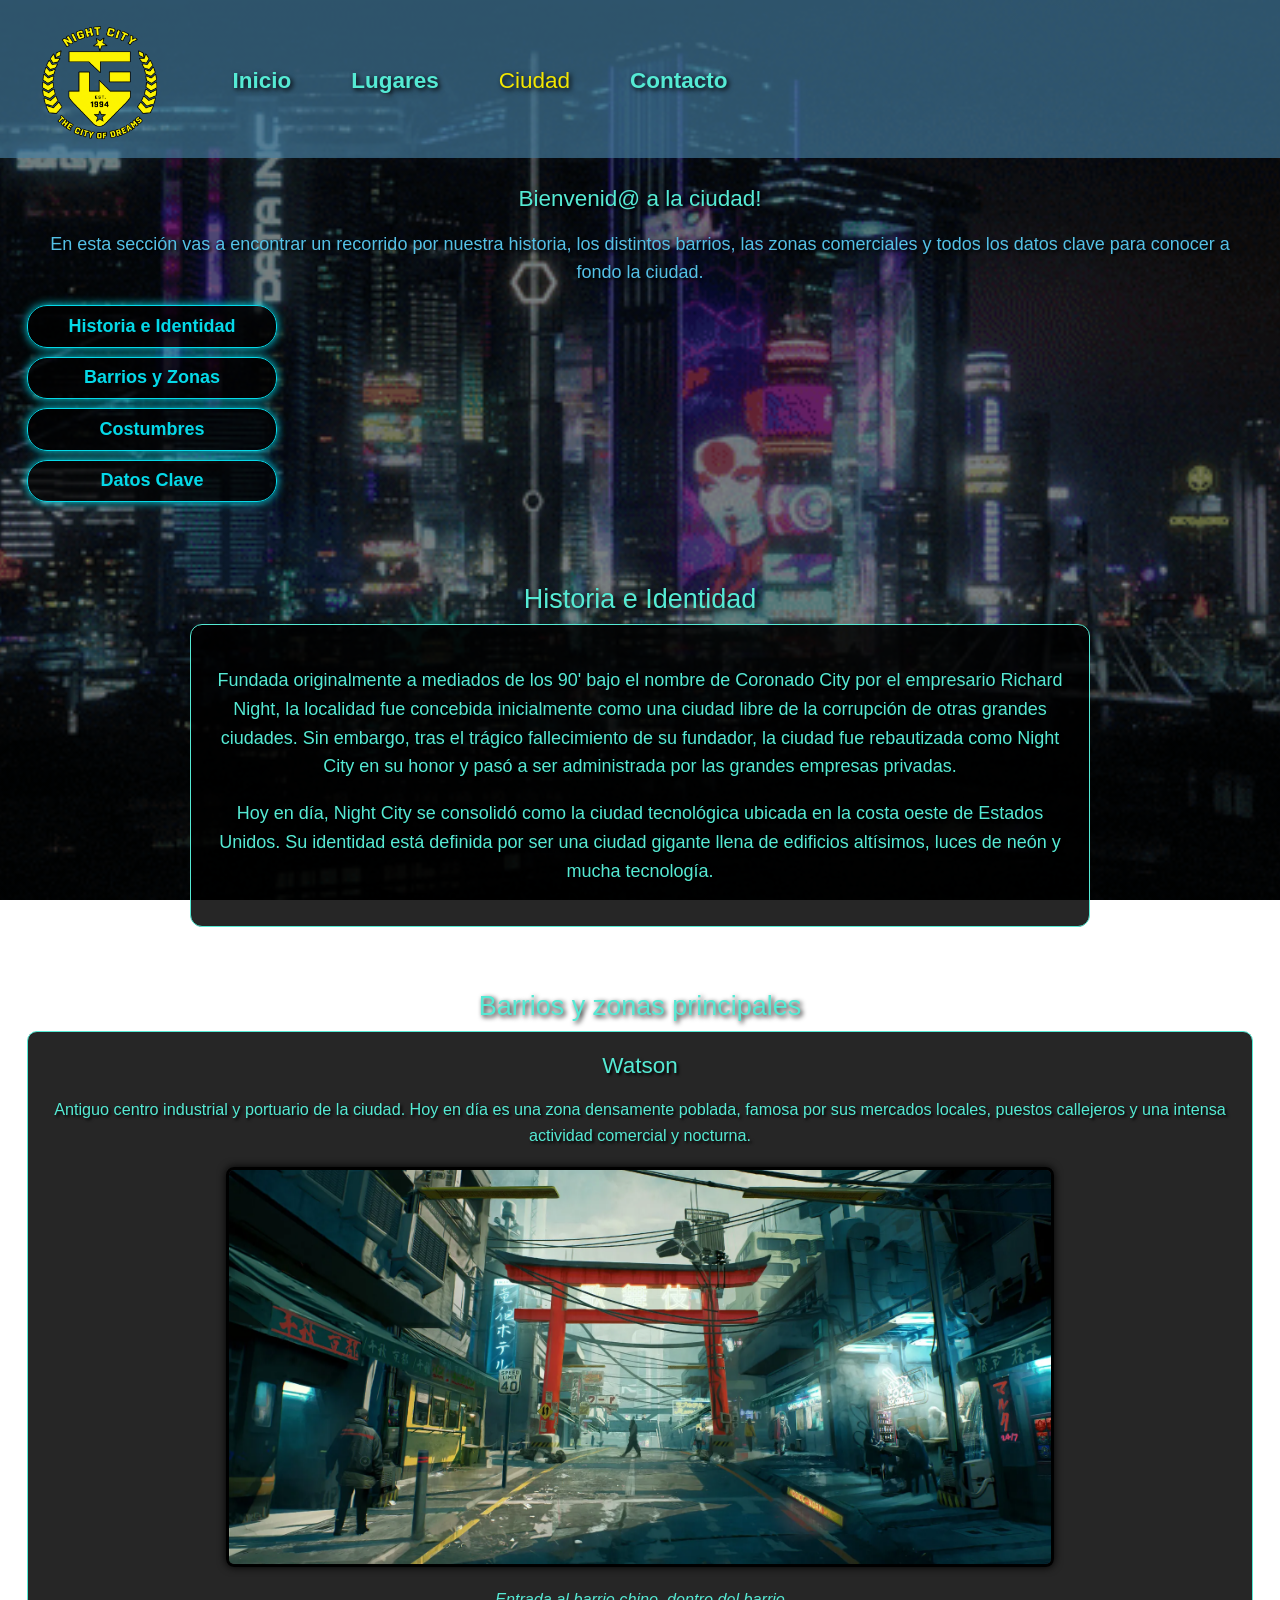
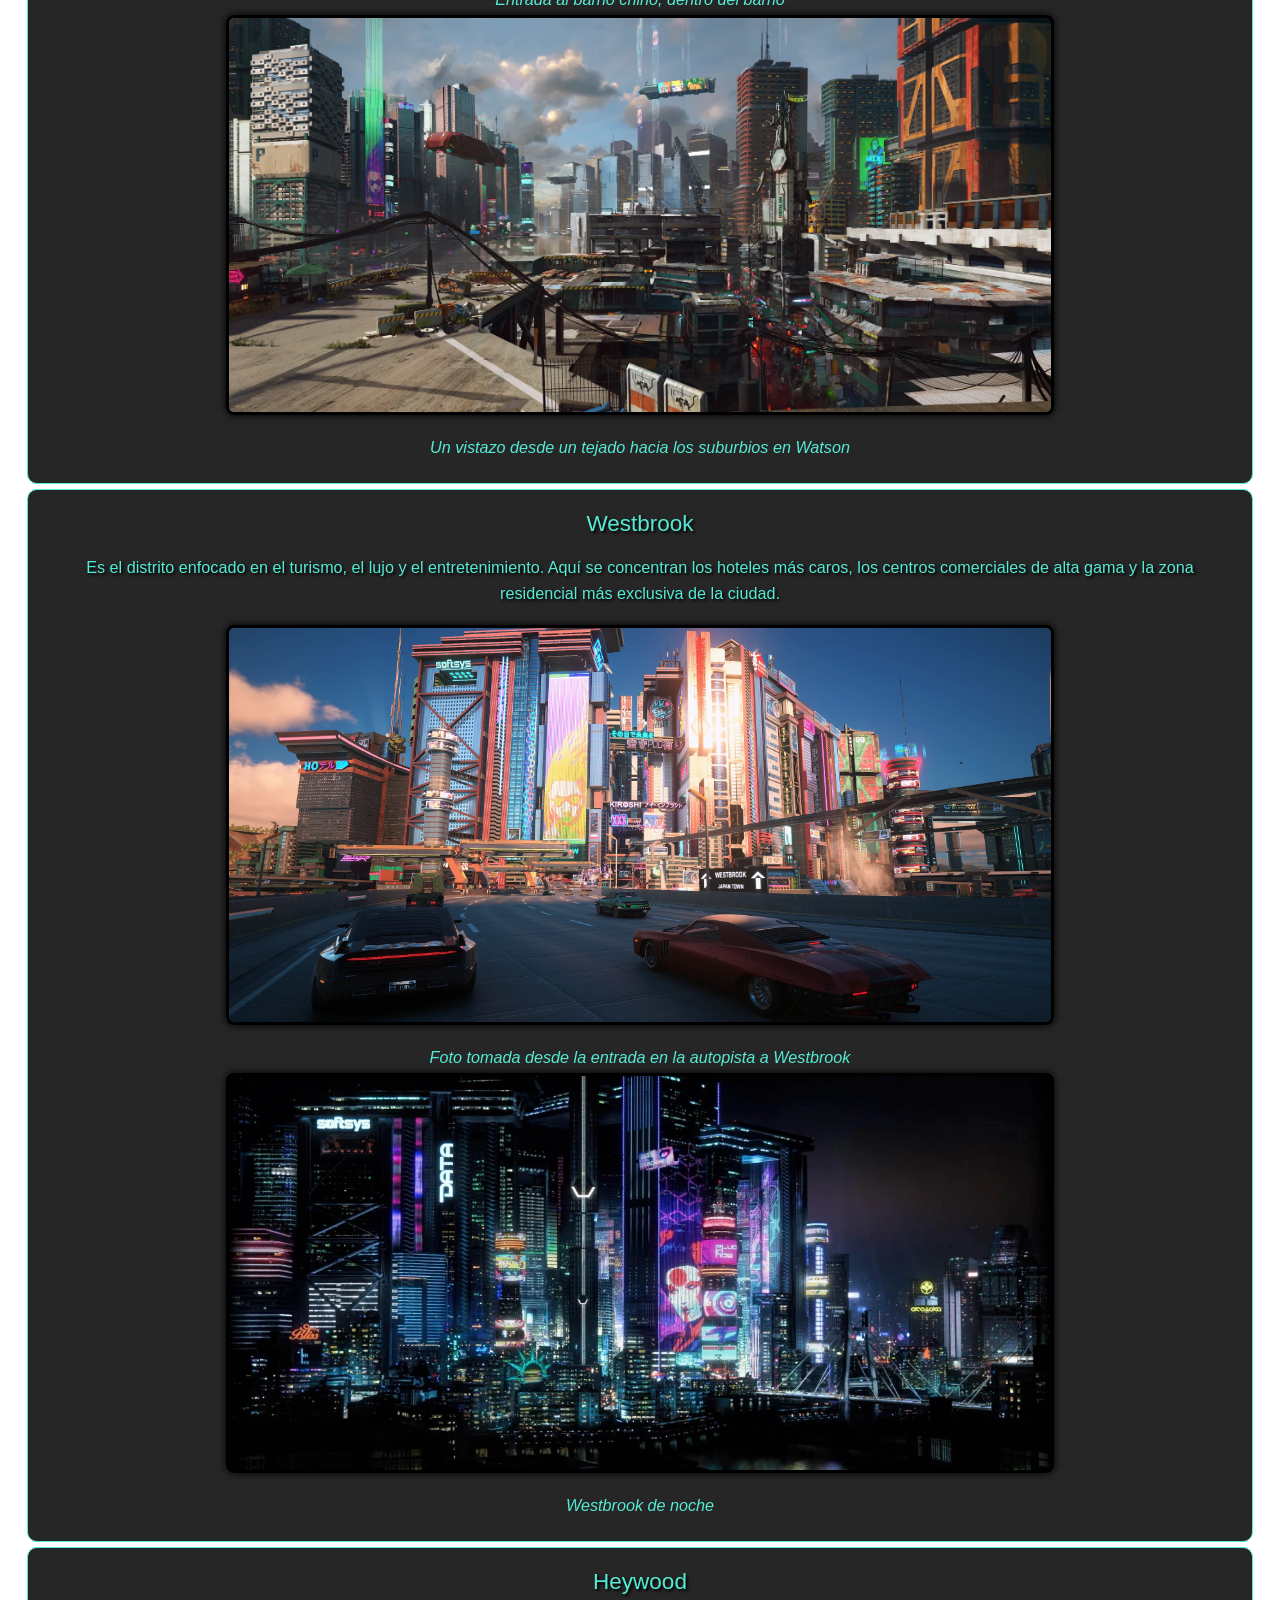
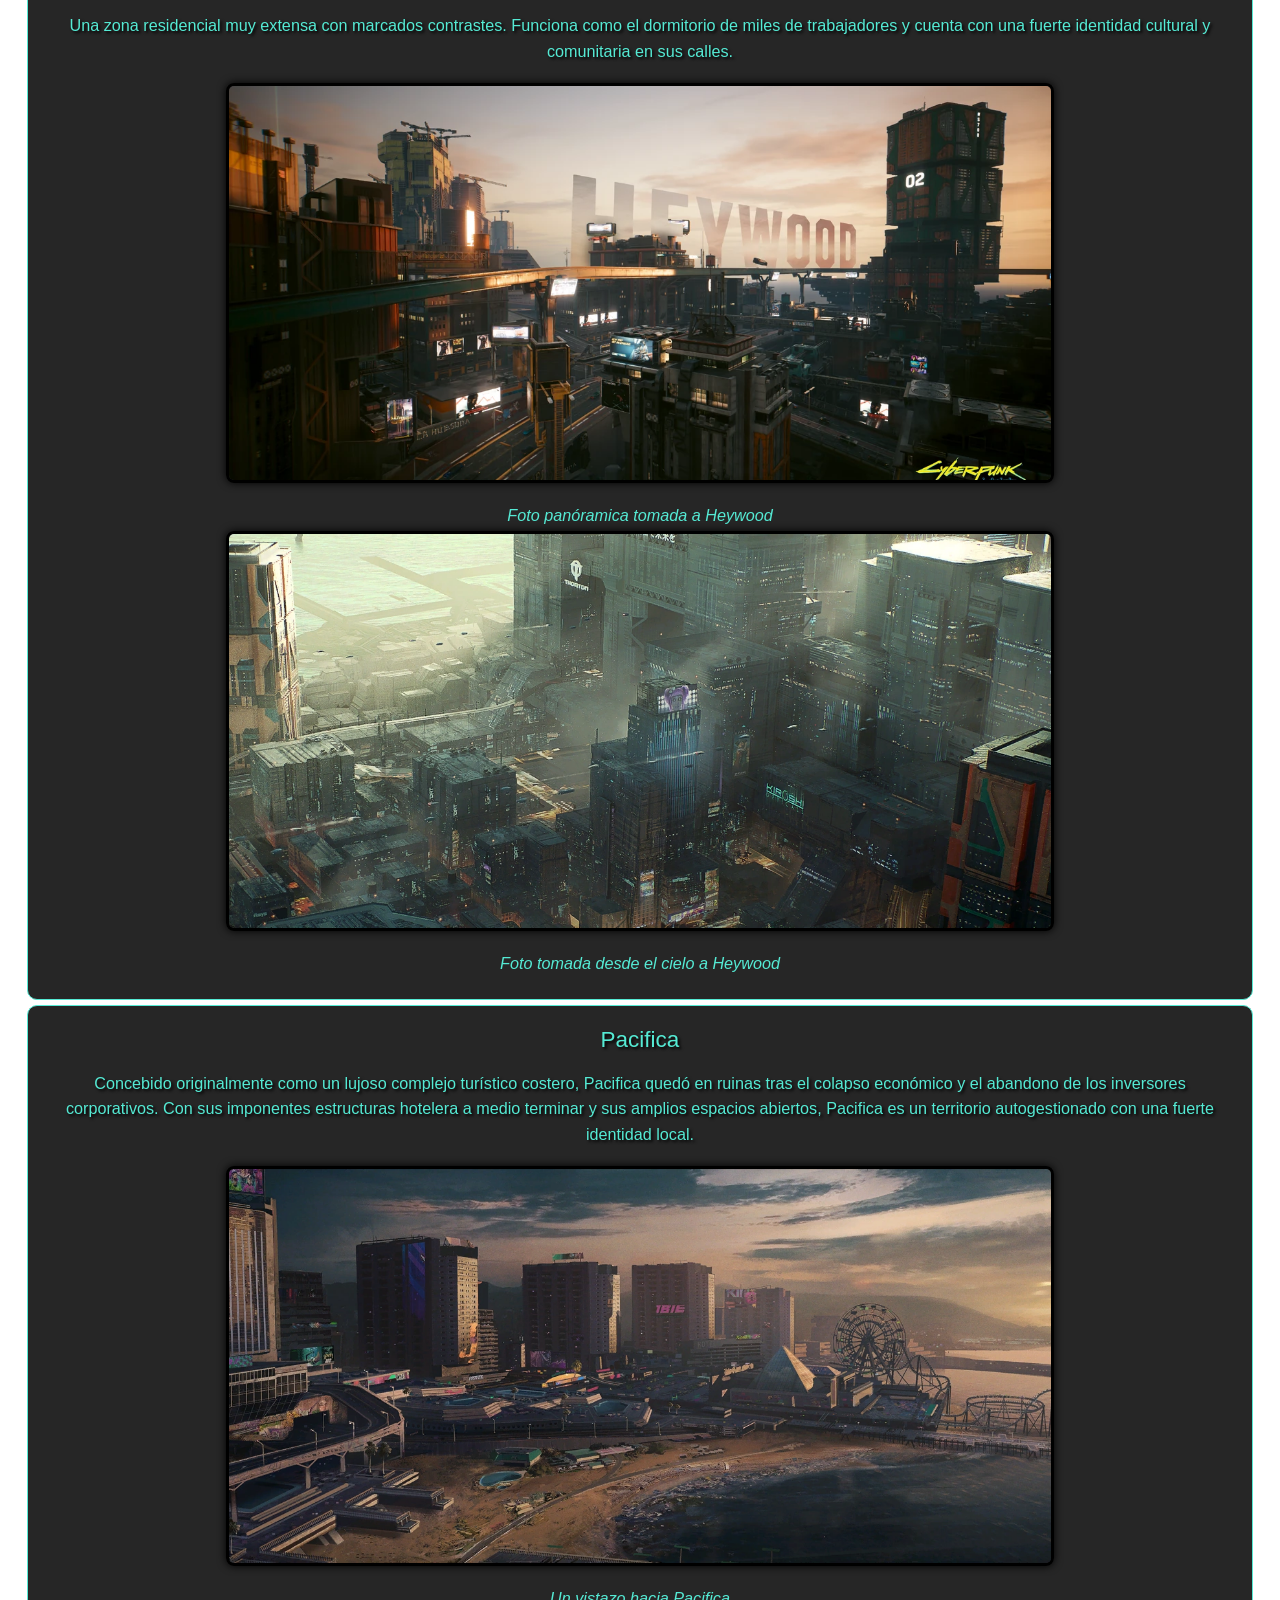
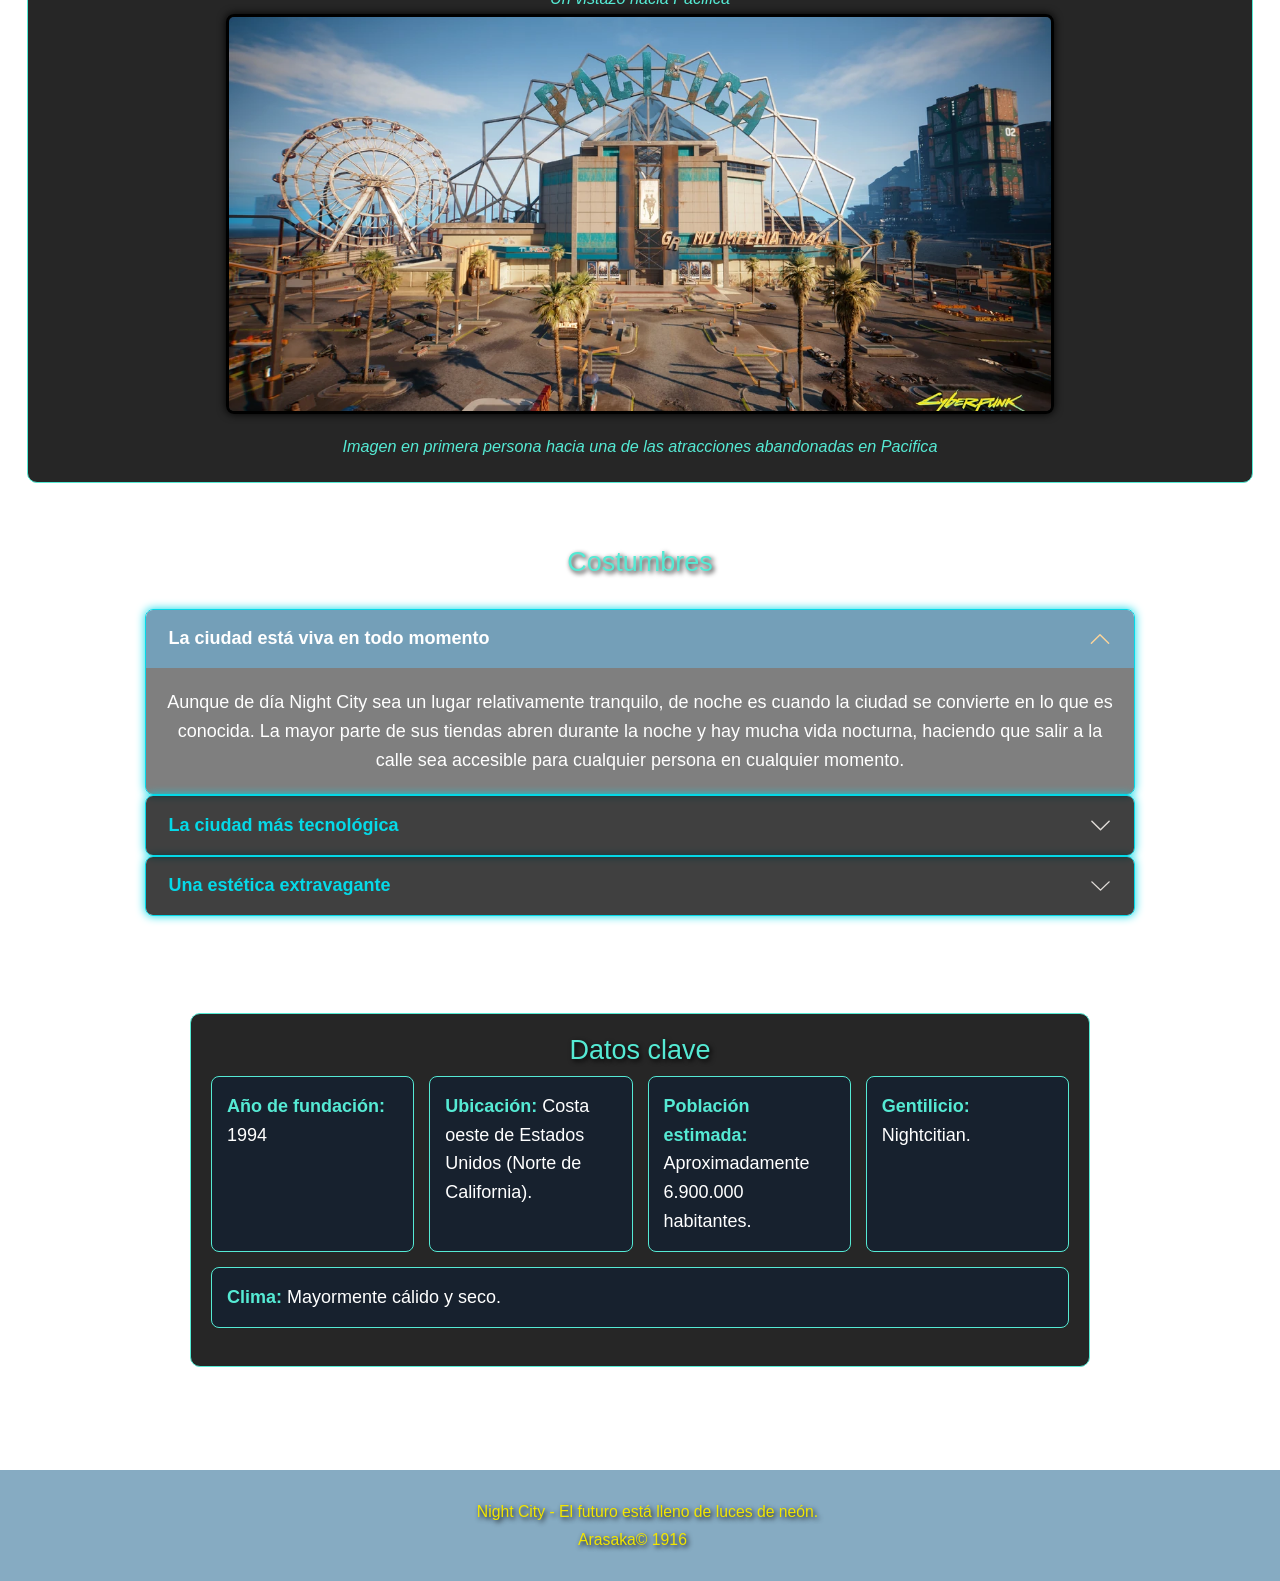
==== commit f45e92ec: "card añadida a la seccion de historia e identidad en ciudad" ====
--- a/Ciudad.html
+++ b/Ciudad.html
@@ -59,8 +59,14 @@
         </section>
         <section id="historia">
             <h2>Historia e Identidad</h2>
-            <p>Fundada originalmente a mediados de los 90' bajo el nombre de Coronado City por el empresario Richard Night, la localidad fue concebida inicialmente como una ciudad libre de la corrupción de otras grandes ciudades. Sin embargo, tras el trágico fallecimiento de su fundador, la ciudad fue rebautizada como Night City en su honor y pasó a ser administrada por las grandes empresas privadas.</p>
-            <p>Hoy en día, Night City se consolidó como la ciudad tecnológica ubicada en la costa oeste de Estados Unidos. Su identidad está definida por ser una ciudad gigante llena de edificios altísimos, luces de neón y mucha tecnología.</p>
+            <div class="container">
+              <article class="card">
+                <div class="card-body">
+                  <p>Fundada originalmente a mediados de los 90' bajo el nombre de Coronado City por el empresario Richard Night, la localidad fue concebida inicialmente como una ciudad libre de la corrupción de otras grandes ciudades. Sin embargo, tras el trágico fallecimiento de su fundador, la ciudad fue rebautizada como Night City en su honor y pasó a ser administrada por las grandes empresas privadas.</p>
+                  <p>Hoy en día, Night City se consolidó como la ciudad tecnológica ubicada en la costa oeste de Estados Unidos. Su identidad está definida por ser una ciudad gigante llena de edificios altísimos, luces de neón y mucha tecnología.</p>
+                </div>
+              </article>
+            </div>
         </section>
         <section id="barrios">
             <h2>Barrios y zonas principales</h2>
--- a/CSS/style.css
+++ b/CSS/style.css
@@ -123,15 +123,20 @@
     background-color: color-mix(in srgb, var(--color-fondo) 75%, transparent);
     border: 1px solid var(--color-Articulos);
     box-shadow: 0 0 10px var(--color-Articulos);
+    font-weight: bold;
+    transition: transform 0.3s ease;
+    --bs-btn-active-color: var(--color-texto);
+    --bs-btn-active-bg: var(--color-header);
+    --bs-btn-active-border-color: var(--color-Articulos);
 }
 
 .btn-outline-primary:hover {
     font-size: 18px;
     font-weight: bold;
-    background-color: color-mix(var(--color-links), transparent);
+    background-color: color-mix(in srgb, var(--color-links) 75%, transparent);
     border-color: var(--color-acento);
-}
-
+    transform: translateY(-5px);
+}
 
 /*Seccion barrios en la sección ciudad*/
 
@@ -174,6 +179,27 @@
     font-size: 0.9rem;
     color: var(--color-acento);
     margin-top: 5px;
+}
+
+/*Seccion historia en sección ciudad*/
+
+#historia .card {
+    max-width: 900px;
+    margin: 0 auto;
+    background-color: rgba(0, 0, 0, 0.85);
+    color: var(--color-acento);
+    border: 1px solid var(--color-acento);
+    border-radius: 12px;
+    overflow: hidden;
+    transition: transform 0.3s ease;
+}
+
+#historia .card:hover {
+    transform: translateY(-5px);
+}
+
+#historia .card-body {
+    padding: 1.25rem;
 }
 
 /*Seccion barrios en la sección ciudad*/
@@ -540,4 +566,38 @@
 
 #formulario input[type="date"] {
     color-scheme: dark;
+}
+
+/* FECHAS SIN COMPLETAR */
+
+#formulario input[type="date"] {
+    color: #9be6d9;
+    color-scheme: dark;
+}
+
+/* FECHAS COMPLETADAS */
+
+#formulario input[type="date"].campo-completo {
+    color: white;
+    border-color: var(--color-acento);
+}
+
+/* ANIMACIÓN DEL BOTÓN ENVIAR */
+
+#formulario button[type="submit"] {
+    transition: transform 0.2s ease, box-shadow 0.2s ease;
+}
+
+/* AL PASAR EL MOUSE */
+
+#formulario button[type="submit"]:hover {
+    transform: scale(1.08);
+    box-shadow: 0 0 15px var(--color-acento);
+}
+
+/* AL HACER CLIC */
+
+#formulario button[type="submit"]:active {
+    transform: scale(0.95);
+    box-shadow: 0 0 5px var(--color-acento);
 }
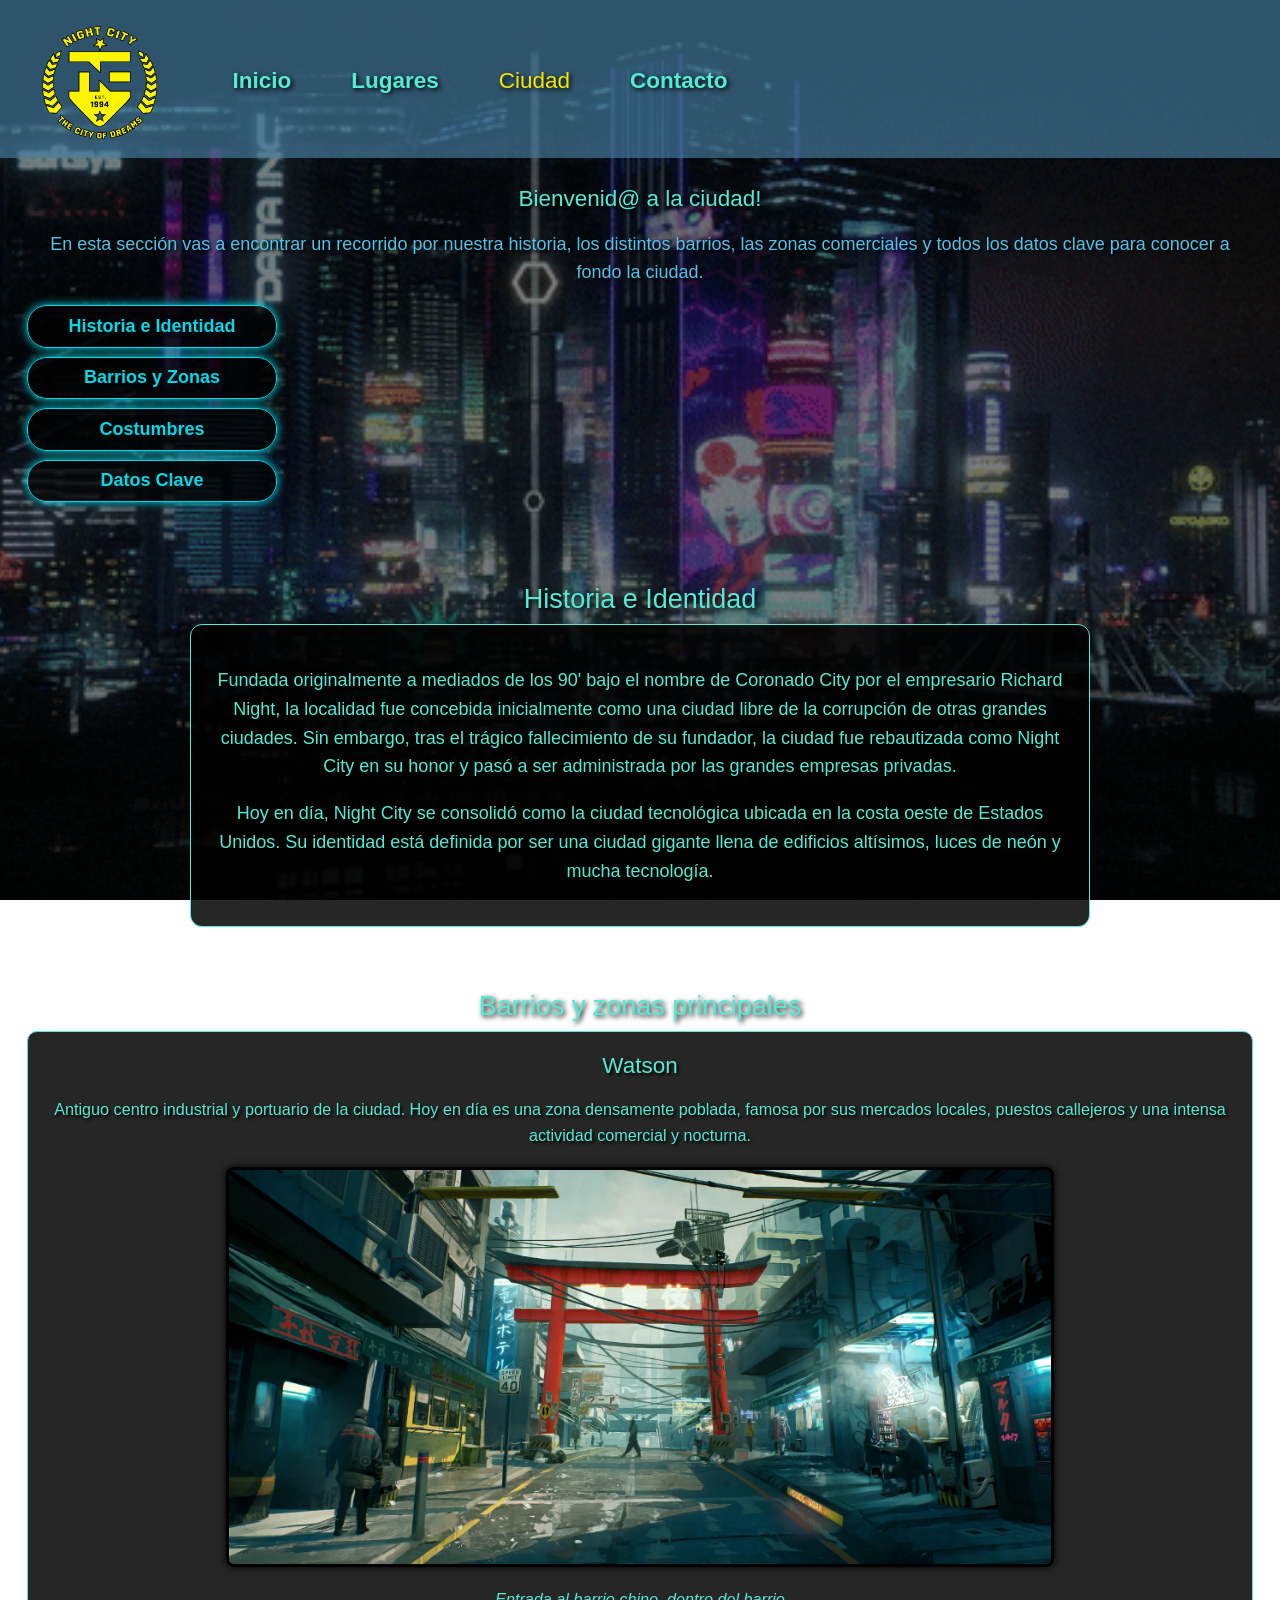
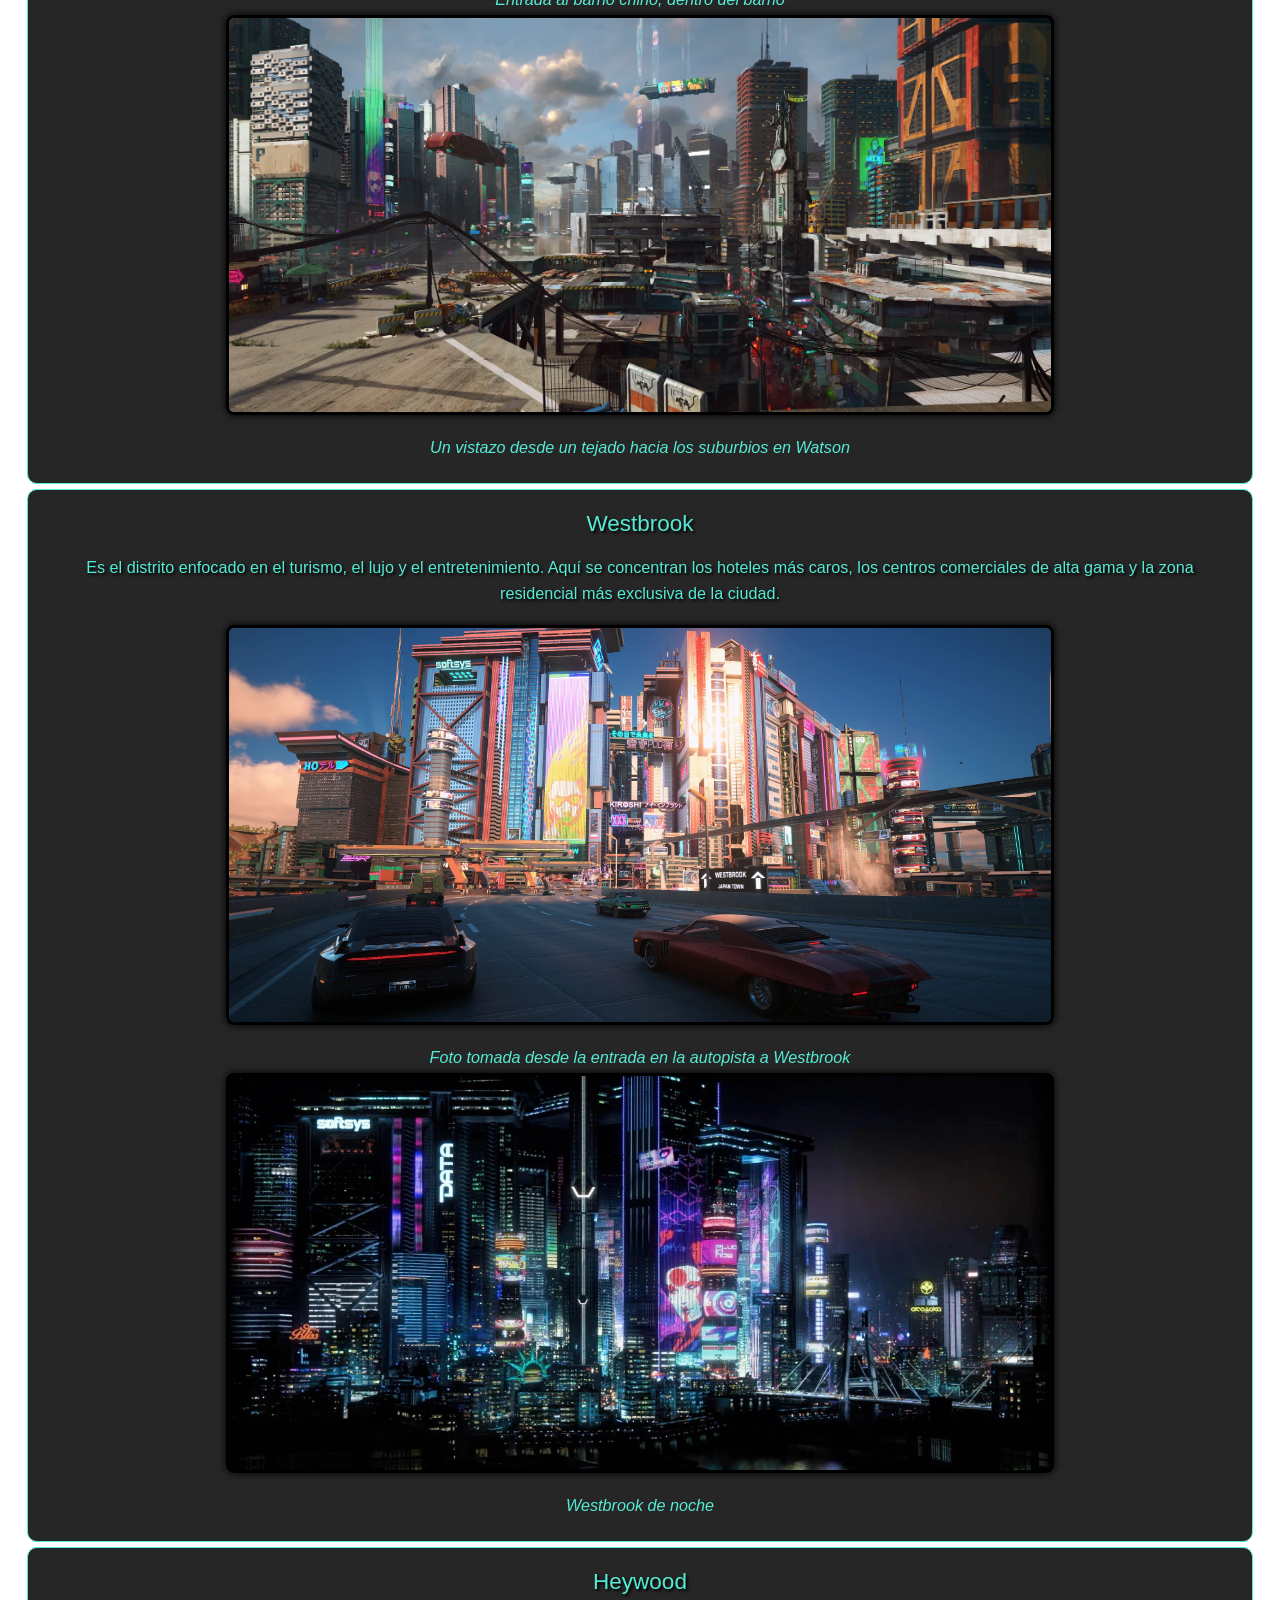
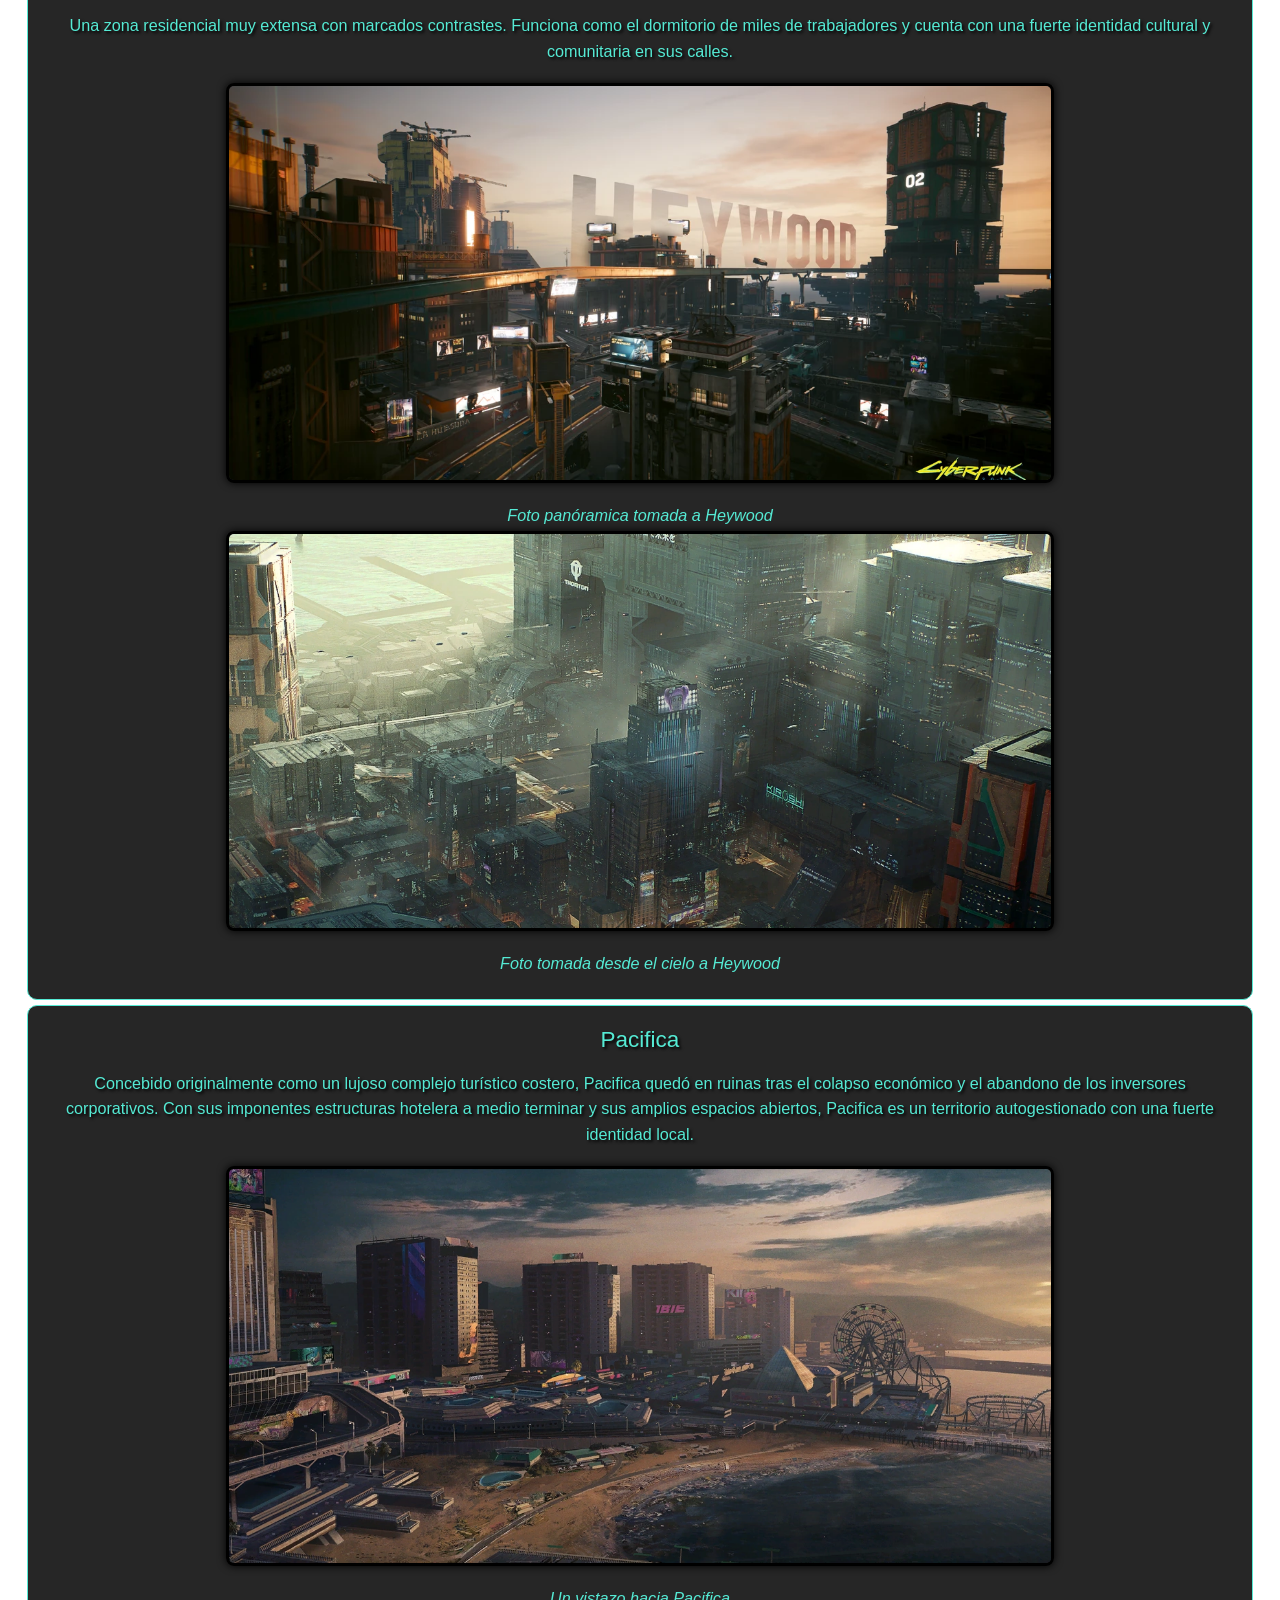
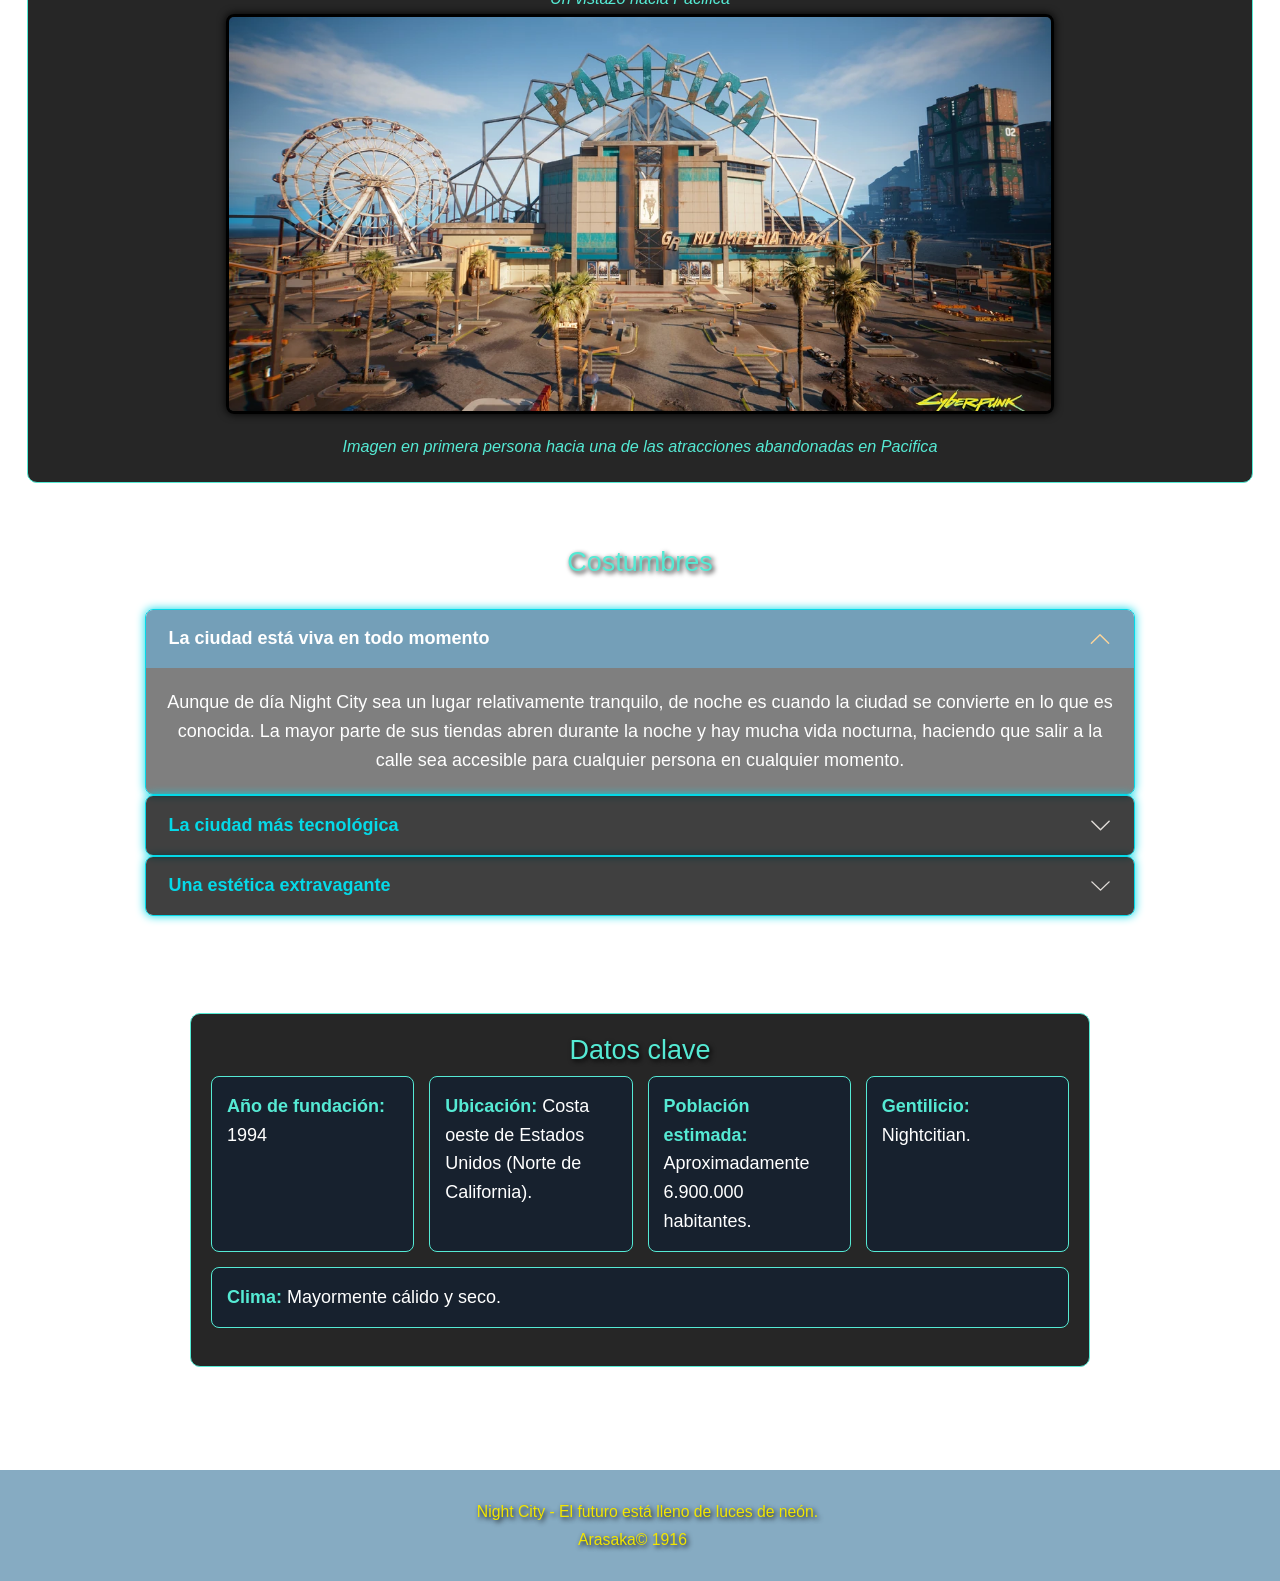
==== commit c911626c: "agregue jsScript" ====
--- a/Ciudad.html
+++ b/Ciudad.html
@@ -178,6 +178,7 @@
                 Arasaka© 1916
         </small>
     </footer>
+      <script src="./JavaScript/script.js"></script>
         <script src="https://cdn.jsdelivr.net/npm/bootstrap@5.3.8/dist/js/bootstrap.bundle.min.js" integrity="sha384-FKyoEForCGlyvwx9Hj09JcYn3nv7wiPVlz7YYwJrWVcXK/BmnVDxM+D2scQbITxI" crossorigin="anonymous"></script>
 </body>
 </html>
